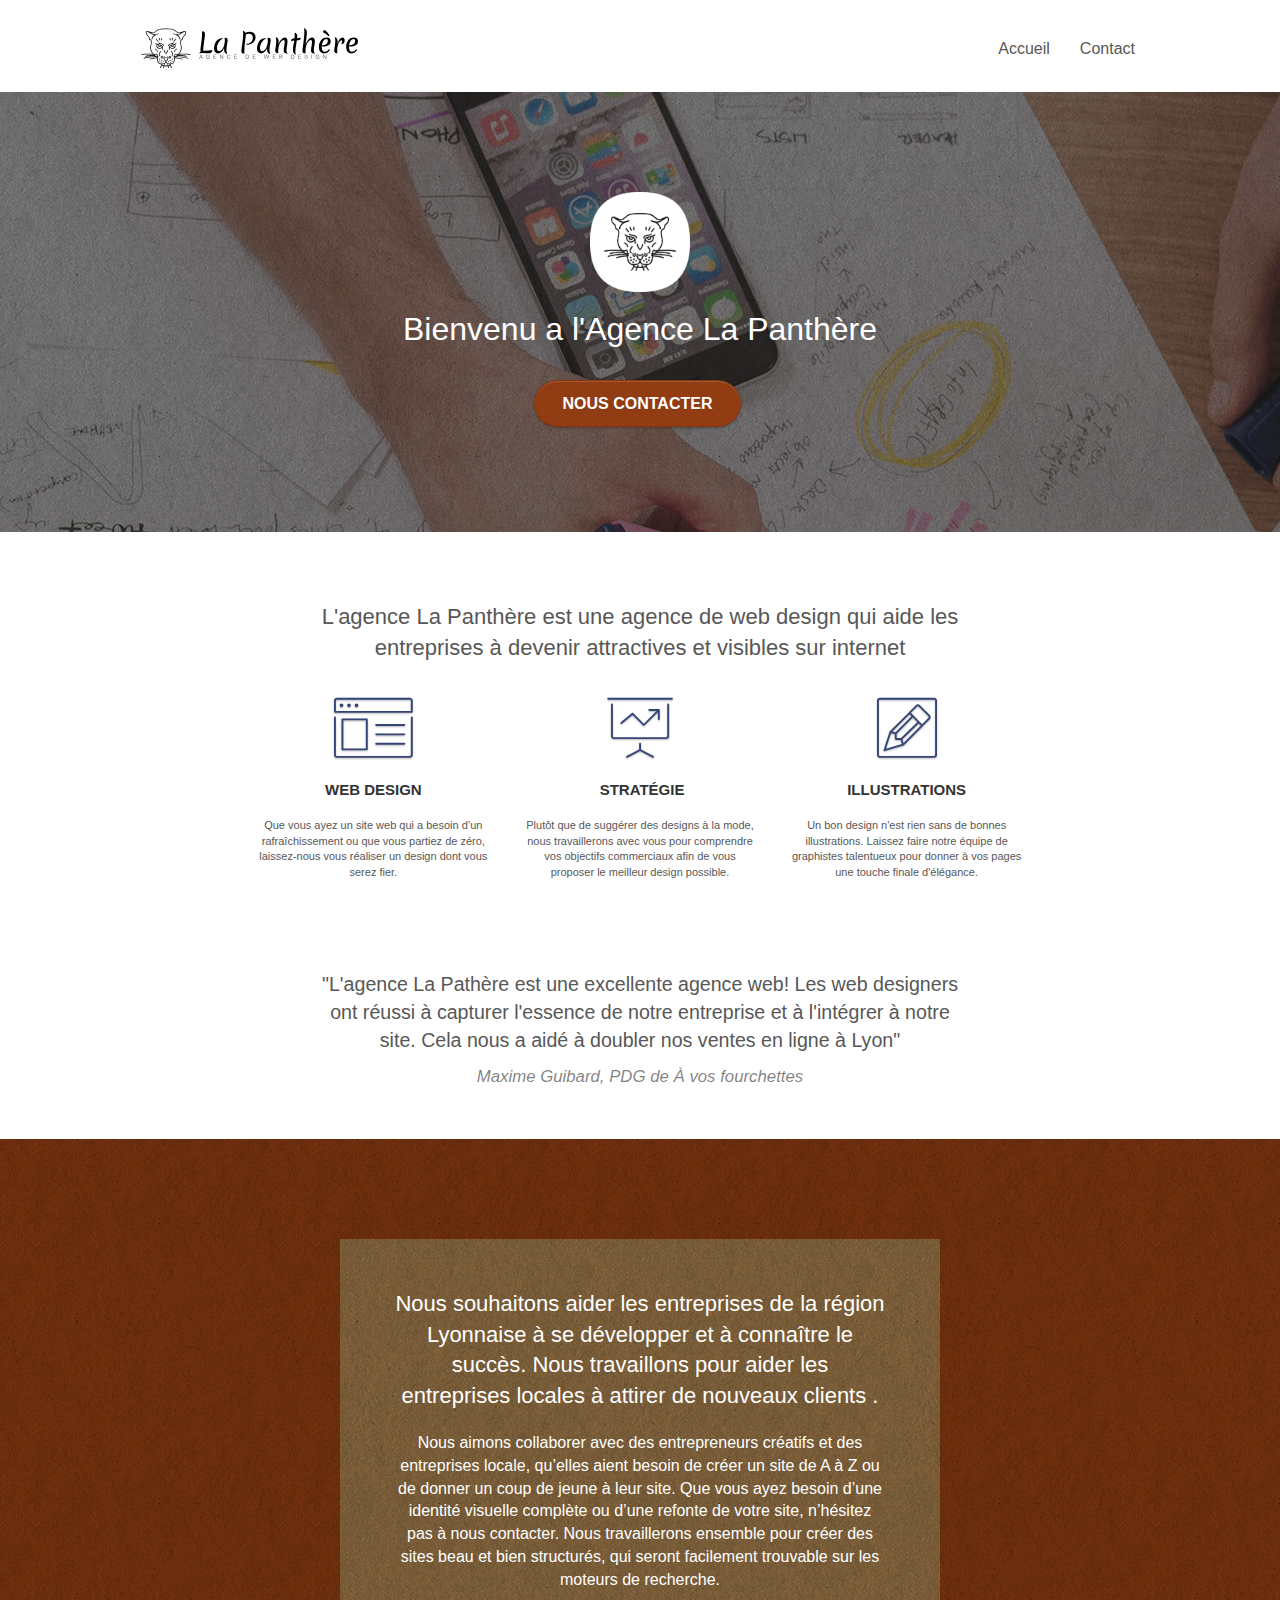
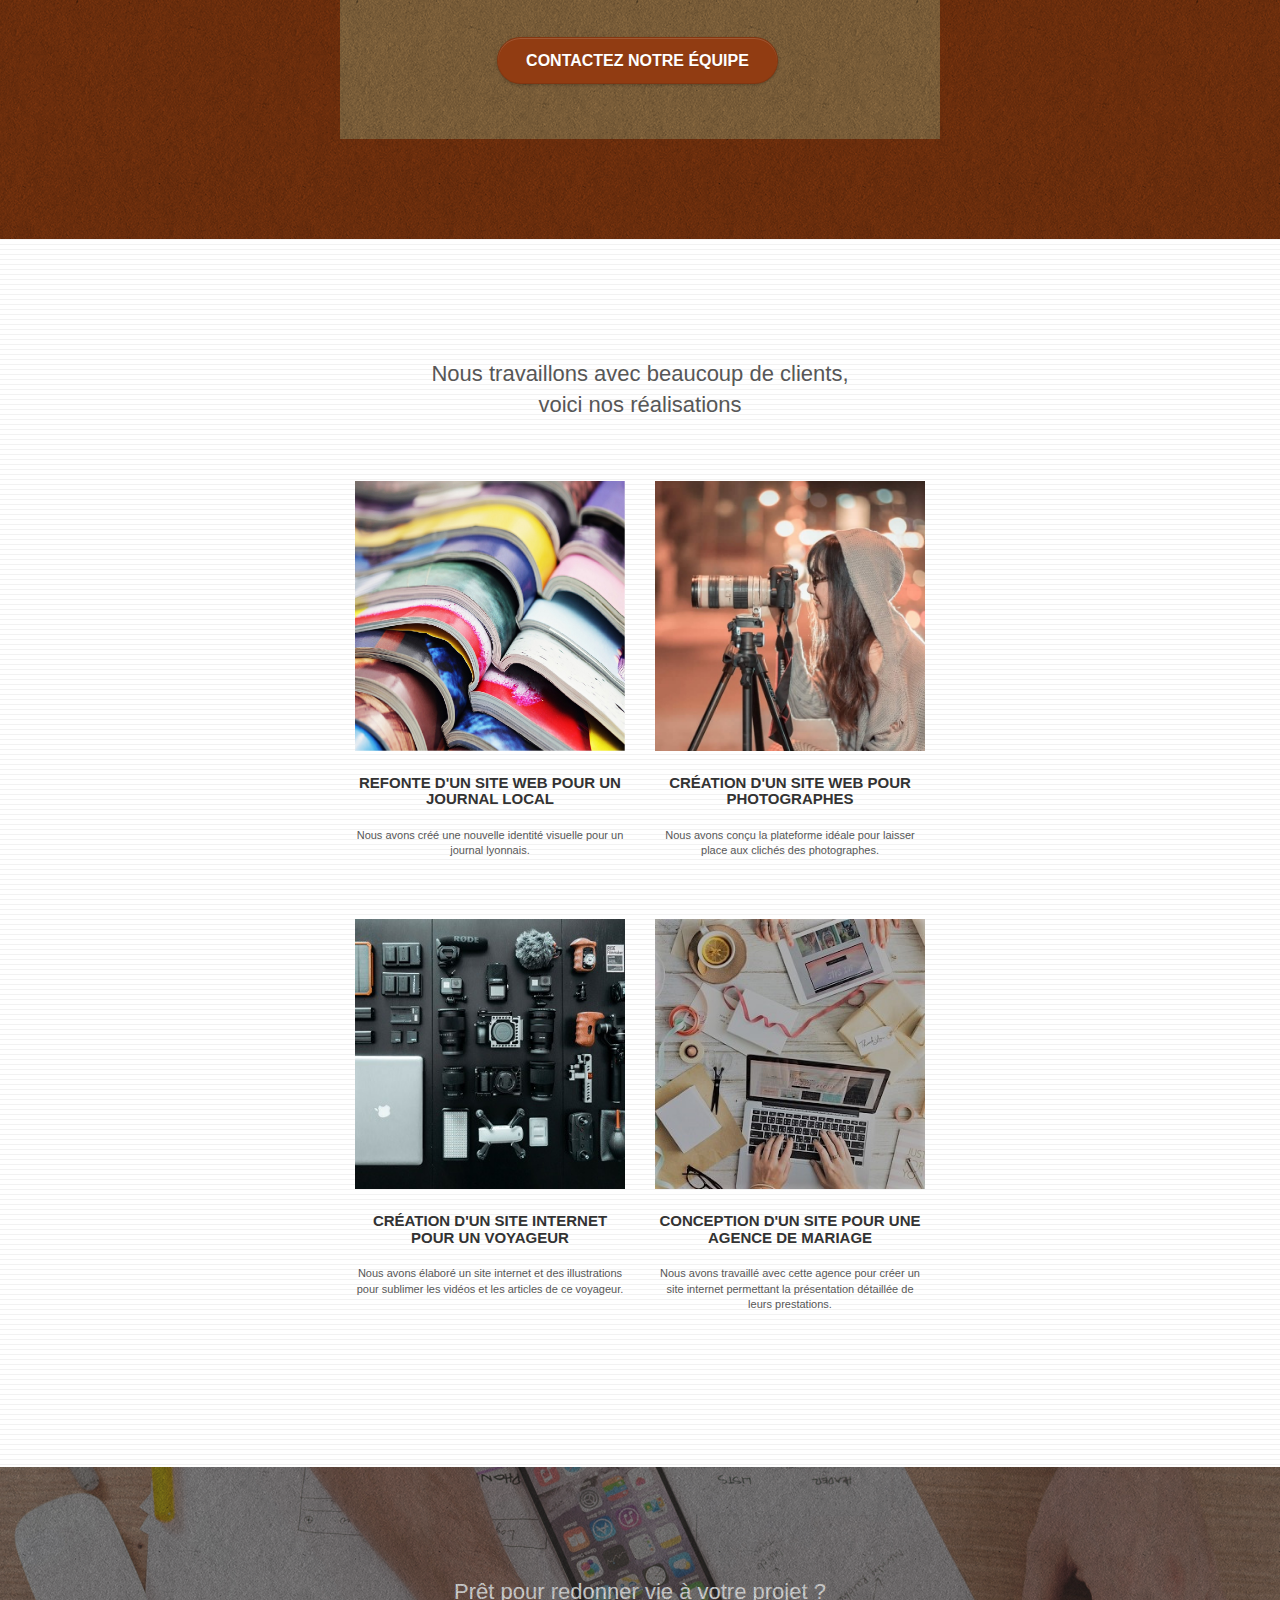
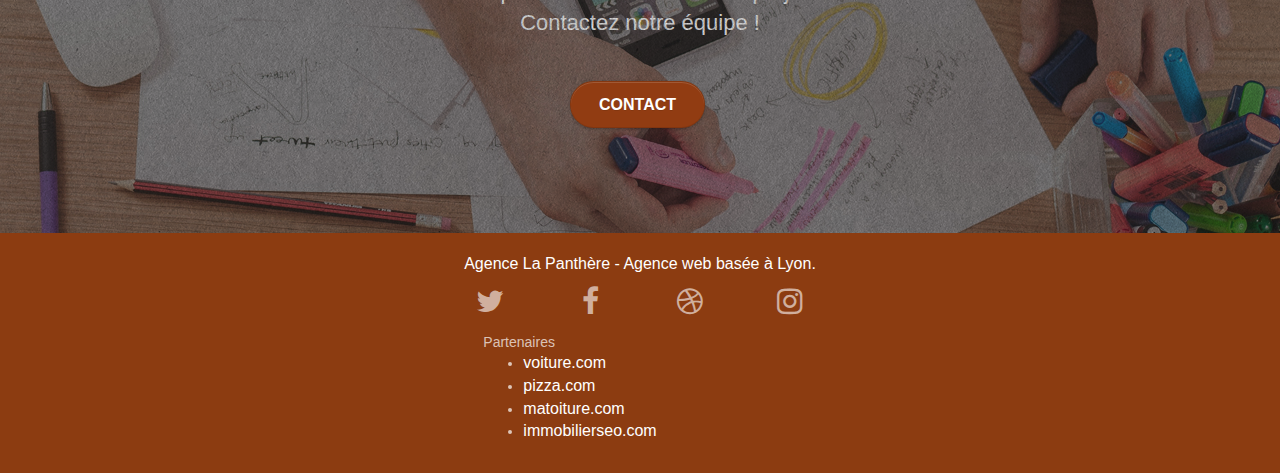
==== index.html @ ac59cd35 "installation google analytics & search console" ====
<!DOCTYPE html>
<html lang="fr">

<head>
	<meta charset="UTF-8" />
	<meta name="viewport" content="width=device-width, initial-scale=1.0" />

	<title>Webdesigner Lyon - Agence La Panthère</title>

	<meta name="description"
		content="Agence de web design basée à Lyon, spécialisée dans l'éco conception web, l'optimisation pour les moteurs de recherche (SEO) et la refonte de site web." />
	<meta name="author" content="Sophie, La Panthère" />
	<meta http-equiv="Cache-Control" content="max-age=3600" />

	<meta property="og:title" content="Webdesigner Lyon - Agence La Panthère" />
	<meta property="og:description"
		content="Agence de web design basée à Lyon, spécialisée dans l'éco conception web, l'optimisation pour les moteurs de recherche (SEO) et la refonte de site web." />
	<meta property="og:image"
		content="https://neeemos.github.io/AgencePanthereFinal/img/agence-la-panthere-monochrome.svg" />
	<meta property="og:url" content="https://neeemos.github.io/AgencePanthereFinal/" />
	<meta property="og:type" content="website" />

	<meta name="twitter:card" content="summary_large_image" />
	<meta name="twitter:title" content="Webdesigner Lyon - Agence La Panthère" />
	<meta name="twitter:description"
		content="Agence de web design basée à Lyon, spécialisée dans l'éco conception web, l'optimisation pour les moteurs de recherche (SEO) et la refonte de site web." />
	<meta name="twitter:image"
		content="https://neeemos.github.io/AgencePanthereFinal/img/agence-la-panthere-monochrome.svg" />

	<meta name="robots" content="index,follow" />

	<link rel="stylesheet" type="text/css" href="css/bootstrap.css" />
	<link rel="stylesheet" type="text/css" href="css/style.css" />
	<link rel="stylesheet" type="text/css" href="css/font-awesome.css" />
	<link rel="stylesheet" type="text/css" href="css/et-line.css" />

	<link rel="icon" type="image/png" href="img/favicon.jpg" />


	<script type="application/ld+json">
      {
        "@context": "http://schema.org",
        "@type": "Organization",
        "name": "Agence La Panthère",
        "url": "https://neeemos.github.io/AgencePanthereFinal/",
        "logo": "https://neeemos.github.io/AgencePanthereFinal/img/agence-la-panthere-monochrome.svg"
      }
    </script>

	
	<script async src="https://www.googletagmanager.com/gtag/js?id=G-CCNP0RRD0X"></script>
	<script>
		window.dataLayer = window.dataLayer || [];
		function gtag() {
			dataLayer.push(arguments);
		}
		gtag("js", new Date());

		gtag("config", "G-CCNP0RRD0X");
	</script>

</head>

<body>
	<!-- Principal conteneur -->
	<div class="page-container">
		<!-- bloc-0 -->
		<header class="bloc bgc-white l-bloc" id="bloc-0">
			<div class="container bloc-sm">
				<nav class="navbar row">
					<div class="navbar-header">
						<div class="navbar-container">
							<a class="navbar-brand" href="index.html">
								<img src="img/agence-la-panthere-monochrome.svg" href="#"
									alt="Bannière officiel de l'agence la Panthère" height="40" />

							</a>
						</div>
						<button id="nav-toggle" type="button" class="ui-navbar-toggle navbar-toggle"
							data-toggle="collapse" data-target=".navbar-1">
							<span class="sr-only">Toggle navigation</span><span class="icon-bar"></span><span
								class="icon-bar"></span><span class="icon-bar"></span>
						</button>
					</div>
					<div class="collapse navbar-collapse navbar-1 special-dropdown-nav">
						<ul class="site-navigation nav navbar-nav">
							<li>
								<a href="#">Accueil</a>
							</li>
							<li></li>
							<li>
								<a href="contact.html">Contact</a>
							</li>
						</ul>
					</div>
				</nav>
			</div>
		</header>
		<!-- bloc-0 END -->

		<!-- bloc-1-presentation -->
		<section class="bloc bgc-dark-slate-blue bg-banniere d-bloc bg-t-edge bloc-bg-texture texture-paper b-parallax"
			id="bloc-1-hero">
			<div class="container bloc-lg">
				<div class="row tight-width-whitespace">
					<div class="col-sm-12">
						<img src="img/logo.png" href="#" class="center-block image-resize-mode" width="100"
							alt="Logo officiel de l'agence la Panthère" />
						<h1 class="text-center hero-bloc-text tc-white">
							Bienvenu a l'Agence La Panthère
						</h1>
						<div class="text-center">
							<a href="contact.html" class="btn btn-lg btn-clean btn-rd cta-hero btn-atomic-tangerine"
								id="cta-hero">Nous contacter</a>
						</div>
					</div>
				</div>
			</div>
		</section>
		<!-- bloc-1-presentation END -->

		<!-- bloc-2-services -->
		<section class="bloc bgc-white l-bloc" id="bloc-2-services">
			<div class="container bloc-md">
				<div class="row content">
					<div class="col-sm-12 text-center resized">
						<h2>
							L'agence La Panthère est une agence de web design qui aide les
							entreprises à devenir attractives et visibles sur internet</h2>
					</div>
				</div>
				<div class="row voffset-lg med-width-whitespace">
					<article class="col-sm-4">
						<div class="text-center">
							<span class="et-icon-browser sm-shadow icon-dark-slate-blue icons icon-lg"></span>
						</div>
						<h3 class="mg-md text-center">Web design</h3>
						<p class="text-center">
							Que vous ayez un site web qui a besoin d&rsquo;un
							rafraîchissement ou que vous partiez de zéro, laissez-nous vous
							réaliser un design dont vous serez fier.
						</p>
					</article>
					<article class="col-sm-4">
						<div class="text-center">
							<span class="et-icon-presentation sm-shadow icon-dark-slate-blue icons icon-lg"></span>
						</div>
						<h3 class="mg-md text-center">&nbsp;Stratégie</h3>
						<p class="text-center">
							Plutôt que de suggérer des designs à la mode, nous travaillerons
							avec vous pour comprendre vos objectifs commerciaux afin de vous
							proposer le meilleur design possible.<br />
						</p>
					</article>
					<article class="col-sm-4">
						<div class="text-center">
							<span class="et-icon-edit sm-shadow icon-dark-slate-blue icons icon-lg"></span>
						</div>
						<h3 class="mg-md text-center">Illustrations</h3>
						<p class="text-center">
							Un bon design n'est rien sans de bonnes illustrations. Laissez
							faire notre équipe de graphistes talentueux pour donner à vos
							pages une touche finale d'élégance.
						</p>
					</article>
				</div>
				<div class="row voffset-lg voffset">
					<div class="col-xs-12 col-md-8 col-md-offset-2 text-center">
						<p class="custom-paragraph">"L'agence La Pathère est une excellente agence web! Les web
							designers ont réussi à capturer l'essence de notre entreprise et
							à l'intégrer à notre site. Cela nous a aidé à doubler nos ventes
							en ligne à Lyon"</p>
						<em class="custom-italic">Maxime Guibard, PDG de À vos fourchettes</em>
					</div>
				</div>
			</div>
		</section>
		<!-- bloc-2-services END -->

		<!-- bloc-3-what-i-do -->
		<section
			class="bloc tc-white bgc-atomic-tangerine bg-presentation d-bloc bloc-bg-texture texture-paper b-parallax"
			id="bloc-3-what-i-do">
			<div class="container bloc-lg">
				<div class="row tight-width-whitespace black-background">
					<div class="col-sm-12">
						<h2 class="mg-md text-center tc-white">
							Nous souhaitons aider les entreprises de la région Lyonnaise à
							se développer et à connaître le succès. Nous travaillons pour
							aider les entreprises locales à attirer de nouveaux clients .<br />
						</h2>
						<p class="text-center white">
							Nous aimons collaborer avec des entrepreneurs créatifs et des
							entreprises locale, qu’elles aient besoin de créer un site de A
							à Z ou de donner un coup de jeune à leur site. Que vous ayez
							besoin d’une identité visuelle complète ou d’une refonte de
							votre site, n’hésitez pas à nous contacter. Nous travaillerons
							ensemble pour créer des sites beau et bien structurés, qui
							seront facilement trouvable sur les moteurs de recherche.
							<br /><br /><a href="contact.html"
								class="btn btn-lg btn-clean btn-rd cta-hero btn-atomic-tangerine">Contactez notre
								équipe</a><br />
						</p>
					</div>
				</div>
			</div>
		</section>
		<!-- bloc-3-what-i-do END -->

		<!-- bloc-4-portfolio -->
		<section class="bloc bgc-white bg-lines-h2-bg bg-repeat l-bloc portfolio-block" id="bloc-4-portfolio">
			<main class="container bloc-lg">
				<div class="row content">
					<div class="col-sm-12 text-center resized">
						<h2>Nous travaillons avec beaucoup de clients, voici nos
							réalisations</h2>
					</div>
				</div>
				<div class="row tight-width-whitespace portfolio-row">
					<div class="col-sm-6">
						<a href="#" data-lightbox="img/1.jpg" data-gallery-id="gallery-1"
							data-caption="Refonte d'un site web pour un journal local" data-frame="snapshot-lb"><img
								src="img/1.jpg" alt="Photo de plusieurs livres superposés du journal local de Lyon"
								class="img-responsive portfolio-thumb" /></a>
						<h3 class="mg-md text-center">
							Refonte d'un site web pour un journal local
						</h3>
						<p class="text-center">
							Nous avons créé une nouvelle identité visuelle pour un journal
							lyonnais.
						</p>
					</div>
					<div class="col-sm-6">
						<a href="#" data-lightbox="img/2.jpg" data-gallery-id="gallery-1"
							data-caption="Création d'un site web pour photographes" data-frame="snapshot-lb"><img
								src="img/2.jpg" class="img-responsive portfolio-thumb"
								alt="Une photo d'une photographe souriante en train de prendre une photo dans la rue" /></a>
						<h3 class="mg-md text-center">
							Création d'un site web pour photographes
						</h3>
						<p class="text-center">
							Nous avons conçu la plateforme idéale pour laisser place aux
							clichés des photographes.
						</p>
					</div>
				</div>
				<div class="row tight-width-whitespace portfolio-row">
					<div class="col-sm-6">
						<a href="#" data-lightbox="img/3.jpg" data-gallery-id="gallery-1"
							data-caption="Création d'un site internet pour un voyageur" data-frame="snapshot-lb"><img
								src="img/3.jpg" class="img-responsive portfolio-thumb"
								alt="Illustration d'equipement audio-visuel pour un voyageur" /></a>
						<h3 class="mg-md text-center">
							Création d'un site internet pour un voyageur
						</h3>
						<p class="text-center">
							Nous avons élaboré un site internet et des illustrations pour
							sublimer les vidéos et les articles de ce voyageur.
						</p>
					</div>
					<div class="col-sm-6">
						<a href="#" data-lightbox="img/4.jpg" data-gallery-id="gallery-1"
							data-caption="Conception d'un site pour une agence de mariage" data-frame="snapshot-lb"><img
								src="img/4.jpg" class="img-responsive portfolio-thumb"
								alt="Une photo de deux personnes travaillant sur un ordinateur et une tablette, en train de concevoir un même site internet" /></a>
						<h3 class="mg-md text-center">
							Conception d'un site pour une agence de mariage
						</h3>
						<p class="text-center">
							Nous avons travaillé avec cette agence pour créer un site
							internet permettant la présentation détaillée de leurs
							prestations.
						</p>
					</div>
				</div>
			</main>
		</section>
		<!-- bloc-4-portfolio END -->

		<!-- bloc-5-cta -->
		<section class="bloc bgc-dark-slate-blue bg-banniere d-bloc bloc-bg-texture texture-paper" id="bloc-5-cta">
			<div class="container bloc-lg">
				<div class="row">
					<h2 class="mg-md text-center tc-white">
						Prêt pour redonner vie à votre projet ?<br />Contactez notre
						équipe !
					</h2>
					<div class="col-sm-12 text-center">
						<a href="contact.html"
							class="btn btn-atomic-tangerine btn-clean btn-rd btn-lg cta-hero">Contact</a>
					</div>
				</div>
			</div>
	</div>
	<!-- bloc-5-cta END -->

	<!-- Footer - bloc-8 -->
	<footer class="bloc bgc-atomic-tangerine d-bloc" id="bloc-8">
		<div class="container bloc-sm">
			<div class="row">
				<div class="col-sm-12">
					<p class="text-center white">
						Agence La Panthère - Agence web basée à Lyon.<br />
					</p>
					<div class="row row-no-gutters social">
						<div class="col-sm-3">
							<div class="text-center">
								<a class="social" href="https://twitter.com" aria-label="Profil Twitter" rel="noopener">
									<span class="fa fa-twitter icon-md" aria-hidden="true"></span>
									<span class="sr-only">Profil Twitter</span>
								</a>
							</div>
						</div>
						<div class="col-sm-3">
							<div class="text-center">
								<a class="social" href="https://facebook.com" aria-label="Profil Facebook"
									rel="noopener">
									<span class="fa fa-facebook icon-md" aria-hidden="true"></span>
									<span class="sr-only">Profil Facebook</span>
								</a>
							</div>
						</div>
						<div class="col-sm-3">
							<div class="text-center">
								<a class="social" href="https://dribbble.com/" aria-label="Profil Dribbble"
									rel="noopener">
									<span class="fa fa-dribbble icon-md" aria-hidden="true"></span>
									<span class="sr-only">Profil Dribbble</span>
								</a>
							</div>
						</div>
						<div class="col-sm-3">
							<div class="text-center">
								<a class="social" href="https://instagram.com" aria-label="Profil Instagram"
									rel="noopener">
									<span class="fa fa-instagram icon-md" aria-hidden="true"></span>
									<span class="sr-only">Profil Instagram</span>
								</a>
							</div>
						</div>
					</div>

					<div class="row center">
						<div class="col-sm-4">
							Partenaires
							<ul>
								<li><a class="white" href="voiture.com">voiture.com</a></li>
								<li><a class="white" href="pizza.com">pizza.com</a></li>
								<li><a class="white" href="matoiture.com">matoiture.com</a></li>
								<li><a class="white" href="immobilierseo.com">immobilierseo.com</a></li>
							</ul>
						</div>
					</div>
				</div>
			</div>
		</div>
	</footer>
	<!-- Footer - bloc-8 END -->
	</div>
	<!-- Principal conteneur END -->
</body>

</html>
---- css/style.css ----
body {
    margin: 0;
    padding: 0;
    background: #FFF;
    overflow-x: hidden;
    -webkit-font-smoothing: antialiased;
    -moz-osx-font-smoothing: grayscale;
}

a,
button {
    transition: all .3s ease-in-out;
    outline: none!important;
}

a:hover {
    text-decoration: none;
    cursor: pointer;
}

#page-loading-blocs-notifaction {
    position: fixed;
    top: 0;
    bottom: 0;
    width: 100%;
    z-index: 100000;
    background: #FFFFFF url("img/pageload-spinner.gif") no-repeat center center;
}

.bloc {
    width: 100%;
    clear: both;
    background: 50% 50% no-repeat;
    padding: 0 50px;
    -webkit-background-size: cover;
    -moz-background-size: cover;
    -o-background-size: cover;
    background-size: cover;
    position: relative;
}

.bloc .container {
    padding-left: 0;
    padding-right: 0;
}

.bloc-lg {
    padding: 100px 50px;
}

.bloc-md {
    padding: 50px;
}

.bloc-sm {
    padding: 20px 50px;
}

.bg-center,
.bg-l-edge,
.bg-r-edge,
.bg-t-edge,
.bg-b-edge,
.bg-tl-edge,
.bg-bl-edge,
.bg-tr-edge,
.bg-br-edge,
.bg-repeat {
    -webkit-background-size: auto!important;
    -moz-background-size: auto!important;
    -o-background-size: auto!important;
    background-size: auto!important;
}

.bg-repeat {
    background: repeat;
}

.bg-t-edge {
    background: top no-repeat;
}

.bloc-bg-texture::before {
    content: "";
    background-size: 2px 2px;
    position: absolute;
    top: 0;
    bottom: 0;
    left: 0;
    right: 0;
}

.texture-paper::before {
    background: url("../img/texture-paper.png");
    background-size: 280px 280px;
}

.b-parallax {
    background-attachment: fixed;
}

.d-bloc {
    color: rgba(255, 255, 255, .7);
}

.d-bloc button:hover {
    color: rgba(255, 255, 255, .9);
}

.d-bloc .icon-round,
.d-bloc .icon-square,
.d-bloc .icon-rounded,
.d-bloc .icon-semi-rounded-a,
.d-bloc .icon-semi-rounded-b {
    border-color: rgba(255, 255, 255, .9);
}

.d-bloc .divider-h span {
    border-color: rgba(255, 255, 255, .2);
}

.d-bloc .a-btn,
.d-bloc .navbar a,
.d-bloc .navbar-brand,
.d-bloc a .icon-sm,
.d-bloc a .icon-md,
.d-bloc a .icon-lg,
.d-bloc a .icon-xl,
.d-bloc h1 a,
.d-bloc h2 a,
.d-bloc h3 a,
.d-bloc h4 a,
.d-bloc h5 a,
.d-bloc h6 a,
.d-bloc p a {
    color: rgba(255, 255, 255, .6);
}

.d-bloc .a-btn:hover,
.d-bloc .navbar a:hover,
.d-bloc .navbar-brand:hover,
.d-bloc a:hover .icon-sm,
.d-bloc a:hover .icon-md,
.d-bloc a:hover .icon-lg,
.d-bloc a:hover .icon-xl,
.d-bloc h1 a:hover,
.d-bloc h2 a:hover,
.d-bloc h3 a:hover,
.d-bloc h4 a:hover,
.d-bloc h5 a:hover,
.d-bloc h6 a:hover,
.d-bloc p a:hover {
    color: rgba(255, 255, 255, 1);
}

.d-bloc .navbar-toggle .icon-bar {
    background: rgba(255, 255, 255, 1);
}

.d-bloc .btn-wire,
.d-bloc .btn-wire:hover {
    color: rgba(255, 255, 255, 1);
    border-color: rgba(255, 255, 255, 1);
}

.d-bloc .panel {
    color: rgba(0, 0, 0, .5);
}

.d-bloc .panel button:hover {
    color: rgba(0, 0, 0, .7);
}

.d-bloc .panel icon {
    border-color: rgba(0, 0, 0, .7);
}

.d-bloc .panel .divider-h span {
    border-color: rgba(0, 0, 0, .1);
}

.d-bloc .panel .a-btn {
    color: rgba(0, 0, 0, .6);
}

.d-bloc .panel .a-btn:hover {
    color: rgba(0, 0, 0, 1);
}

.d-bloc .panel .btn-wire,
.d-bloc .panel .btn-wire:hover {
    color: rgba(0, 0, 0, .7);
    border-color: rgba(0, 0, 0, .3);
}

.d-bloc .panel,
.l-bloc {
    color: rgba(0, 0, 0, .5);
}

.d-bloc .panel button:hover,
.l-bloc button:hover {
    color: rgba(0, 0, 0, .7);
}

.l-bloc .icon-round,
.l-bloc .icon-square,
.l-bloc .icon-rounded,
.l-bloc .icon-semi-rounded-a,
.l-bloc .icon-semi-rounded-b {
    border-color: rgba(0, 0, 0, .7);
}

.d-bloc .panel .divider-h span,
.l-bloc .divider-h span {
    border-color: rgba(0, 0, 0, .1);
}

.d-bloc .panel .a-btn,
.l-bloc .a-btn,
.l-bloc .navbar a,
.l-bloc .navbar-brand,
.l-bloc a .icon-sm,
.l-bloc a .icon-md,
.l-bloc a .icon-lg,
.l-bloc a .icon-xl,
.l-bloc h1 a,
.l-bloc h2 a,
.l-bloc h3 a,
.l-bloc h4 a,
.l-bloc h5 a,
.l-bloc h6 a,
.l-bloc p a {
    color: rgba(0, 0, 0, .6);
}

.d-bloc .panel .a-btn:hover,
.l-bloc .a-btn:hover,
.l-bloc .navbar a:hover,
.l-bloc .navbar-brand:hover,
.l-bloc a:hover .icon-sm,
.l-bloc a:hover .icon-md,
.l-bloc a:hover .icon-lg,
.l-bloc a:hover .icon-xl,
.l-bloc h1 a:hover,
.l-bloc h2 a:hover,
.l-bloc h3 a:hover,
.l-bloc h4 a:hover,
.l-bloc h5 a:hover,
.l-bloc h6 a:hover,
.l-bloc p a:hover {
    color: rgba(0, 0, 0, 1);
}

.l-bloc .navbar-toggle .icon-bar {
    color: rgba(0, 0, 0, .6);
}

.d-bloc .panel .btn-wire,
.d-bloc .panel .btn-wire:hover,
.l-bloc .btn-wire,
.l-bloc .btn-wire:hover {
    color: rgba(0, 0, 0, .7);
    border-color: rgba(0, 0, 0, .3);
}

.voffset {
    margin-top: 30px;
}

.voffset-lg {
    margin-top: 80px;
}

.row-no-gutters {
    margin-right: 0;
    margin-left: 0;
}

.row.row-no-gutters > [class^="col-"],
.row.row-no-gutters > [class*=" col-"] {
    padding-right: 0;
    padding-left: 0;
}

#bloc-1-hero h1 {
    font-size: 32px;
}

.navbar {
    margin-bottom: 0;
    z-index: 1;
}

.navbar-brand {
    height: auto;
    padding: 3px 15px;
    font-size: 25px;
    font-weight: normal;
    font-weight: 600;
    line-height: 44px;
}

.navbar-brand img {
    max-height: 200px;
    margin: 0 5px 0 0;
    display: inline;
}

.navbar-brand img[src$=svg] {
    min-width: 100px;
}

.nav-center .navbar-brand img {
    margin: 0;
}

.navbar .nav {
    padding-top: 2px;
    margin-right: -16px;
    float: right;
    z-index: 1;
}

.nav > li {
    float: left;
    margin-top: 4px;
    font-size: 16px;
}

.navbar-nav .open .dropdown-menu > li > a {
    text-align: inherit;
}

.nav > li a:hover,
.nav > li a:focus {
    background: transparent;
}

.navbar-toggle {
    margin: 10px 10px 0 0;
    border: 0px;
}

.navbar-toggle:hover {
    background: transparent!important;
}

.navbar-toggle .icon-bar {
    background-color: rgba(0, 0, 0, .5);
    width: 26px;
}

.nav-invert .navbar .nav {
    float: left;
}

.nav-invert .navbar-header,
.nav-invert .navbar-brand {
    float: right;
    position: relative;
    z-index: 2;
}

@media (min-width: 768px) {
    .site-navigation {
        position: absolute;
        top: 50%;
        right: 20px;
        transform: translate(0, -50%);
        -webkit-transform: translateY(-50%);
    }
    .nav > li .dropdown-menu a,
    .nav > li .dropdown-menu a:hover {
        color: #484848;
    }
    .nav-invert .site-navigation {
        left: 0;
        right: 0;
    }
    .nav-center {
        text-align: center;
    }
    .nav-center .navbar-header {
        width: 100%;
    }
    .nav-center .navbar-header,
    .nav-center .navbar-brand,
    .nav-center .nav > li {
        float: none;
        display: inline-block;
    }
    .nav-center .site-navigation {
        position: relative;
        width: 100%;
        right: 0;
        margin-right: 0px;
        margin-top: 20px;
    }
    .nav-center.mini-nav .navbar-toggle {
        float: none;
        margin: 10px auto 0;
    }
}

.nav > li > .dropdown a {
    background: none!important;
    display: block;
    padding: 14px 15px;
}

nav .caret {
    margin: 0 5px;
}

.dropdown-menu .dropdown-menu {
    top: -8px;
    left: 100%;
}

.dropdown-menu .dropmenu-flow-right {
    top: 100%;
    left: 0;
    margin-left: -1px;
    border-top-left-radius: 0;
    border-top-right-radius: 0;
}

.dropdown-menu .dropdown span {
    border: 4px solid black;
    border-top-color: transparent;
    border-right-color: transparent;
    border-bottom-color: transparent;
    margin: 6px -5px 0 0!important;
    float: right;
}

.mg-md {
    margin-top: 10px;
    margin-bottom: 20px;
}

.mg-lg {
    margin-top: 10px;
    margin-bottom: 40px;
}

.btn {
    margin: 0 5px 5px 0;
}

.btn.pull-right {
    margin: 0 0 5px 5px;
}

.btn-d,
.btn-d:hover,
.btn-d:focus {
    color: #FFF;
    background: rgba(0, 0, 0, .3);
}

button {
    outline: none!important;
}

.btn-rd {
    border-radius: 40px;
}

.btn-clean {
    border: 1px solid rgba(0, 0, 0, .08);
    border-bottom-color: rgba(0, 0, 0, .1);
    text-shadow: 0 1px 0 rgba(0, 0, 1, .1);
    box-shadow: 0 1px 3px rgba(0, 0, 1, .25), inset 0 1px 0 0 rgba(255, 255, 255, .15);
}

.icon-md {
    font-size: 30px!important;
}

.icon-lg {
    font-size: 60px!important;
}

.sm-shadow {
    text-shadow: 0 1px 2px rgba(0, 0, 0, .3);
}

.panel-sq,
.panel-sq .panel-heading,
.panel-sq .panel-footer {
    border-radius: 0;
}

.panel-rd {
    border-radius: 30px;
}

.panel-rd .panel-heading {
    border-radius: 29px 29px 0 0;
}

.panel-rd .panel-footer {
    border-radius: 0 0 29px 29px;
}

.form-control {
    border-color: rgba(0, 0, 0, .1);
    box-shadow: none;
}

.scrollToTop {
    width: 40px;
    height: 40px;
    position: fixed;
    bottom: 20px;
    right: 20px;
    opacity: 0;
    z-index: 500;
    transition: all .3s ease-in-out;
}

.scrollToTop span {
    margin-top: 6px;
}

.showScrollTop {
    font-size: 14px;
    opacity: 1;
}

a[data-lightbox] {
    position: relative;
    display: block;
    text-align: center;
}

a[data-lightbox]:hover::before {
    content: "+";
    font-family: "HelveticaNeue-Light", "Helvetica Neue Light", "Helvetica Neue", Helvetica, Arial;
    font-size: 32px;
    width: 50px;
    height: 50px;
    margin-left: -25px;
    border-radius: 50%;
    background: rgba(0, 0, 0, .6);
    color: #FFF;
    font-weight: 100;
    z-index: 1;
    position: absolute;
    top: 50%;
    transform: translateY(-50%);
    -webkit-transform: translateY(-50%);
}

a[data-lightbox]:hover img {
    opacity: 0.6;
    -webkit-animation-fill-mode: none;
    animation-fill-mode: none;
}

#lightbox-modal {
    display: flex;
    align-items: center;
}

#lightbox-modal .modal-dialog {
    width: 90%;
    max-width: 900px;
    margin: 0 auto 0;
}

#lightbox-modal .modal-dialog img {
    max-height: 90vh;
    margin: 0 auto;
}

.lightbox-caption {
    padding: 20px;
    color: #FFF;
    background: rgba(0, 0, 0, .5);
    position: absolute;
    left: 15px;
    right: 15px;
    bottom: 5px;
}

.close-lightbox {
    color: #FFF;
    font-size: 30px;
    position: absolute;
    top: 20px;
    right: 20px;
    z-index: 20;
    background: rgba(0, 0, 0, .5);
    border: none;
    line-height: 30px;
    padding: 0 9px 5px;
    opacity: 0.3;
}

.close-lightbox:hover,
.next-lightbox:hover,
.prev-lightbox:hover {
    opacity: 1.0;
    color: #FFF;
}

.next-lightbox,
.prev-lightbox {
    font-size: 20px;
    color: rgba(255, 255, 255, .9);
    background: rgba(0, 0, 0, .5);
    transition: all .2s ease-in-out;
    position: absolute;
    top: 45%;
    z-index: 1;
    opacity: 0.4;
}

.next-lightbox {
    padding: 6px 8px 1px 13px;
    right: 25px;
}

.prev-lightbox {
    padding: 6px 13px 1px 10px;
    left: 25px;
}

.snapshot-lb .modal-body {
    padding-bottom: 45px;
}

.snapshot-lb .lightbox-caption {
    padding: 0;
    color: rgba(0, 0, 0, .5);
    background: none;
}

h1,
h2,
h3,
h4,
h5,
h6,
p,
label,
.btn,
a {
    font-family: "helvetica";
    font-weight: 400;
    color: #575757!important;
}

.container {
    max-width: 1000px;
}

.hero-bloc-text {
    font-size: 38px;
}

.hero-bloc-text-sub {
    font-size: 36px;
}

.statement-bloc-text {
    line-height: 26px;
    font-style: italic;
    font-size: 20px;
    text-align: center;
    font-weight: lighter;
    max-width: 520px;
    margin: auto auto auto auto;
}

p {
    font-size: 11px;
}

.tight-width-whitespace {
    max-width: 600px;
    margin: auto auto auto auto;
}

.h1 {
    font-size: 20px;
    font-family: "Open Sans";
}

.cta-hero {
    margin-top: 22px;
    color: #FFFFFF!important;
    text-transform: uppercase;
    padding: 12px 28px 12px 28px;
    font-size: 16px;
    font-weight: 700;
}

.social {
    max-width: 400px;
    margin: auto auto 15px auto;
}

h2 {
    font-size: 22px;
    line-height: 1.4em;
}

h3 {
    font-size: 15px;
    text-transform: uppercase;
    font-weight: 700;
    color: #333333!important;
}

.med-width-whitespace {
    max-width: 800px;
    margin: auto auto auto auto;
    box-shadow: 0px 0px 0px #000000;
}

h1 {
    color: #333333!important;
}

h4 {
    color: #333333!important;
}

.icons {
    margin-bottom: 14px;
    margin-top: 24px;
}

.white {
    color: #FFFFFF!important;
    font-size: medium;
}

.portfolio-thumb {
    margin-bottom: 24px;
    width: 100%;
}

.portfolio-row {
    margin-bottom: 44px;
    margin-top: 50px;
}

.avatar {
    box-shadow: 0px 4px 9px rgba(0, 0, 0, 0.3);
}

.black-background {
    background-color: rgba(165, 147, 99, 0.7);
    padding: 40px 40px 40px 40px;
}

.bold-link {
    font-weight: 900;
    text-decoration: underline!important;
}

.bgc-white {
    background-color: #FFFFFF;
}

.bgc-dark-slate-blue {
    background-color: #364577;
}

.bgc-atomic-tangerine {
    background-color: #8c3c11;
}

.tc-white {
    color: #FFFFFF!important;   
}

.btn-atomic-tangerine {
    background-color: rgb(145, 60, 18);
    color: #FFFFFF!important;
}

.btn-atomic-tangerine:hover {
    background: #c27956!important;
    color: #FFFFFF!important;
}

.ltc-white {
    color: #FFFFFF!important;
}

.ltc-white:hover {
    color: #cccccc!important;
}

.ltc-atomic-tangerine {
    color: #F3976C!important;
}

.ltc-atomic-tangerine:hover {
    color: #c27956!important;
}

.icon-dark-slate-blue {
    color: #364577!important;
    border-color: #364577!important;
}

.bg-dots-bg {
    background-image: url("../img/dots-bg.png");
}

.bg-lines-h2-bg {
    background-image: url("../img/lines-h2-bg.png");
}

.bg-banniere {
    background-image: url("../img/agence-la-panthere.jpg");
}

.bg-presentation {
    background-image: url("../img/image-de-presentation.jpg");
}

@media (max-width: 1024px) {
    .bloc {
        padding-left: 20px;
        padding-right: 20px;
    }
    .bloc.full-width-bloc,
    .bloc-tile-2.full-width-bloc .container,
    .bloc-tile-3.full-width-bloc .container,
    .bloc-tile-4.full-width-bloc .container {
        padding-left: 0;
        padding-right: 0;
    }
}

@media (max-width: 992px) and (min-width: 768px) {
    .navbar .nav {
        max-width: 80%
    }
    .nav-center.navbar .nav {
        max-width: 100%
    }
}

@media only screen and (min-device-width: 768px) and (max-device-width: 1024px) and (orientation: landscape) {
    .b-parallax {
        background-attachment: scroll;
    }
}

@media only screen and (min-device-width: 1024px) and (max-device-width: 1366px) and (-webkit-min-device-pixel-ratio: 1.5) {
    .b-parallax {
        background-attachment: scroll;
    }
}

@media (max-width: 991px) {
    .container {
        width: 100%;
    }
    .b-parallax {
        background-attachment: scroll;
    }
    .page-container,
    #hero-bloc {
        overflow-x: hidden;
        position: relative;
    }
    .bloc {
        padding-left: constant(safe-area-inset-left);
        padding-right: constant(safe-area-inset-right);
    }
    .bloc-group,
    .bloc-group .bloc {
        display: block;
        width: 100%;
    }
    .bloc-fill-screen .fill-bloc-top-edge,
    .bloc-fill-screen .fill-bloc-bottom-edge {
        padding: 0 20px;
        padding-left: constant(safe-area-inset-left);
        padding-right: constant(safe-area-inset-right);
    }
}

@media (max-width: 767px) {
    .page-container {
        overflow-x: hidden;
        position: relative;
    }
    h1,
    h2,
    h3,
    h4,
    h5,
    h6,
    p,
    #disqus_thread {
        padding-left: 10px!important;
        padding-right: 10px!important;
    }
    .b-parallax {
        background-attachment: scroll;
    }
    .navbar .nav {
        padding-top: 0;
        border-top: 1px solid rgba(0, 0, 0, .2);
        float: none!important;
    }
    .navbar.row {
        margin-left: 0;
        margin-right: 0;
    }
    .site-navigation {
        position: inherit;
        transform: none;
        -webkit-transform: none;
        -ms-transform: none;
    }
    .nav > li {
        margin-top: 0;
        border-bottom: 1px solid rgba(0, 0, 0, .1);
        background: rgba(0, 0, 0, .05);
        text-align: left;
        padding-left: 15px;
        width: 100%;
    }
    .nav > li:hover {
        background: rgba(0, 0, 0, .08);
    }
    .dropdown .dropdown a .caret {
        float: none;
        margin: 5px 0 0 10px!important;
        border: 4px solid black;
        border-bottom-color: transparent;
        border-right-color: transparent;
        border-left-color: transparent;
    }
    #hero-bloc .navbar .nav {
        background: rgba(0, 0, 0, .8);
    }
    #hero-bloc .navbar .nav a {
        color: rgba(255, 255, 255, .6);
    }
    .hero {
        padding: 50px 0;
    }
    .hero-nav {
        left: -1px;
        right: -1px;
    }
    .navbar-collapse {
        padding: 0;
        overflow-x: hidden;
        -webkit-box-shadow: none;
        box-shadow: none;
    }
    .navbar-brand img {
        max-height: 40px;
        width: auto;
    }
    .nav-invert .navbar-header {
        float: none;
        width: 100%;
    }
    .nav-invert .navbar-toggle {
        float: left;
        margin-left: 10px;
    }
    .bloc {
        padding-left: 0;
        padding-right: 0;
    }
    .bloc-xxl,
    .bloc-xl,
    .bloc-lg {
        padding: 40px 0;
    }
    .bloc-sm,
    .bloc-md {
        padding-left: 0;
        padding-right: 0;
    }
    .bloc-tile-2 .container,
    .bloc-tile-3 .container,
    .bloc-tile-4 .container,
    .bloc-fill-screen .fill-bloc-top-edge,
    .bloc-fill-screen .fill-bloc-bottom-edge {
        padding-left: 0;
        padding-right: 0;
    }
    .a-block {
        padding: 0 10px;
    }
    .btn-dwn {
        display: none;
    }
    .voffset {
        margin-top: 5px;
    }
    .voffset-md {
        margin-top: 20px;
    }
    .voffset-lg {
        margin-top: 30px;
    }
    form {
        padding: 5px;
    }
    .close-lightbox {
        display: inline-block;
    }
    .blocsapp-device-iphone5 {
        background-size: 216px 425px;
        padding-top: 60px;
        width: 216px;
        height: 425px;
    }
    .blocsapp-device-iphone5 img {
        width: 180px;
        height: 320px;
    }
}

@media (max-width: 400px) {
    .bloc {
        padding-left: 0;
        padding-right: 0;
    }
}

@media (max-width: 767px) {
    .bloc-mob-center-text {
        text-align: center;
    }
}


.content {
    display: flex;
    justify-content: center;
}

.portfolio-block .resized {
    width: 45% !important;
}

@media (max-width: 768px) {
    .portfolio-block .resized {
        width: 65% !important
    }
}

.resized {
    width: 65% !important
}

@media (max-width: 768px) {
    .resized {
        width: 100% !important;
    }
}

.text-center .custom-paragraph {
    font-size: 1.4em;
}

.text-center .custom-italic {
    font-style: italic;
    font-size: 1.2em;
}

.bloc-8 .col-sm-12 {
    display: flex;
    justify-content: center;
    flex-direction: column;
}

.bloc-8 .col-sm-12 .row.row-no-gutters.social {
    justify-content: space-between;
    margin-bottom: 20px !important
}

@media (max-width: 767px) {
    .row.row-no-gutters {
        display: flex;
        flex-direction: row;
        justify-content: space-between;
    }
}

.row.center {
    justify-content: center;
    display: flex;
}

.row-no-gutters .keywords {
    color: #F3976C;
}
---- css/et-line.css ----
@font-face {
    font-family: et-line;
    src: url(../fonts/et-line.eot);
    src: url(../fonts/et-line.eot?#iefix) format('embedded-opentype'), url(../fonts/et-line.woff) format('woff'), url(../fonts/et-line.ttf) format('truetype'), url(../fonts/et-line.svg#et-line) format('svg');
    font-weight: 400;
    font-style: normal
}

.et-icon-adjustments,
.et-icon-alarmclock,
.et-icon-anchor,
.et-icon-aperture,
.et-icon-attachment,
.et-icon-bargraph,
.et-icon-basket,
.et-icon-beaker,
.et-icon-bike,
.et-icon-book-open,
.et-icon-briefcase,
.et-icon-browser,
.et-icon-calendar,
.et-icon-camera,
.et-icon-caution,
.et-icon-chat,
.et-icon-circle-compass,
.et-icon-clipboard,
.et-icon-clock,
.et-icon-cloud,
.et-icon-compass,
.et-icon-desktop,
.et-icon-dial,
.et-icon-document,
.et-icon-documents,
.et-icon-download,
.et-icon-dribbble,
.et-icon-edit,
.et-icon-envelope,
.et-icon-expand,
.et-icon-facebook,
.et-icon-flag,
.et-icon-focus,
.et-icon-gears,
.et-icon-genius,
.et-icon-gift,
.et-icon-global,
.et-icon-globe,
.et-icon-googleplus,
.et-icon-grid,
.et-icon-happy,
.et-icon-hazardous,
.et-icon-heart,
.et-icon-hotairballoon,
.et-icon-hourglass,
.et-icon-key,
.et-icon-laptop,
.et-icon-layers,
.et-icon-lifesaver,
.et-icon-lightbulb,
.et-icon-linegraph,
.et-icon-linkedin,
.et-icon-lock,
.et-icon-magnifying-glass,
.et-icon-map,
.et-icon-map-pin,
.et-icon-megaphone,
.et-icon-mic,
.et-icon-mobile,
.et-icon-newspaper,
.et-icon-notebook,
.et-icon-paintbrush,
.et-icon-paperclip,
.et-icon-pencil,
.et-icon-phone,
.et-icon-picture,
.et-icon-pictures,
.et-icon-piechart,
.et-icon-presentation,
.et-icon-pricetags,
.et-icon-printer,
.et-icon-profile-female,
.et-icon-profile-male,
.et-icon-puzzle,
.et-icon-quote,
.et-icon-recycle,
.et-icon-refresh,
.et-icon-ribbon,
.et-icon-rss,
.et-icon-sad,
.et-icon-scissors,
.et-icon-scope,
.et-icon-search,
.et-icon-shield,
.et-icon-speedometer,
.et-icon-strategy,
.et-icon-streetsign,
.et-icon-tablet,
.et-icon-target,
.et-icon-telescope,
.et-icon-toolbox,
.et-icon-tools,
.et-icon-tools-2,
.et-icon-trophy,
.et-icon-tumblr,
.et-icon-twitter,
.et-icon-upload,
.et-icon-video,
.et-icon-wallet,
.et-icon-wine {
    font-family: et-line;
    speak: none;
    font-style: normal;
    font-weight: 400;
    font-variant: normal;
    text-transform: none;
    line-height: 1;
    -webkit-font-smoothing: antialiased;
    -moz-osx-font-smoothing: grayscale;
    display: inline-block
}

.et-icon-mobile:before {
    content: "\e000"
}

.et-icon-laptop:before {
    content: "\e001"
}

.et-icon-desktop:before {
    content: "\e002"
}

.et-icon-tablet:before {
    content: "\e003"
}

.et-icon-phone:before {
    content: "\e004"
}

.et-icon-document:before {
    content: "\e005"
}

.et-icon-documents:before {
    content: "\e006"
}

.et-icon-search:before {
    content: "\e007"
}

.et-icon-clipboard:before {
    content: "\e008"
}

.et-icon-newspaper:before {
    content: "\e009"
}

.et-icon-notebook:before {
    content: "\e00a"
}

.et-icon-book-open:before {
    content: "\e00b"
}

.et-icon-browser:before {
    content: "\e00c"
}

.et-icon-calendar:before {
    content: "\e00d"
}

.et-icon-presentation:before {
    content: "\e00e"
}

.et-icon-picture:before {
    content: "\e00f"
}

.et-icon-pictures:before {
    content: "\e010"
}

.et-icon-video:before {
    content: "\e011"
}

.et-icon-camera:before {
    content: "\e012"
}

.et-icon-printer:before {
    content: "\e013"
}

.et-icon-toolbox:before {
    content: "\e014"
}

.et-icon-briefcase:before {
    content: "\e015"
}

.et-icon-wallet:before {
    content: "\e016"
}

.et-icon-gift:before {
    content: "\e017"
}

.et-icon-bargraph:before {
    content: "\e018"
}

.et-icon-grid:before {
    content: "\e019"
}

.et-icon-expand:before {
    content: "\e01a"
}

.et-icon-focus:before {
    content: "\e01b"
}

.et-icon-edit:before {
    content: "\e01c"
}

.et-icon-adjustments:before {
    content: "\e01d"
}

.et-icon-ribbon:before {
    content: "\e01e"
}

.et-icon-hourglass:before {
    content: "\e01f"
}

.et-icon-lock:before {
    content: "\e020"
}

.et-icon-megaphone:before {
    content: "\e021"
}

.et-icon-shield:before {
    content: "\e022"
}

.et-icon-trophy:before {
    content: "\e023"
}

.et-icon-flag:before {
    content: "\e024"
}

.et-icon-map:before {
    content: "\e025"
}

.et-icon-puzzle:before {
    content: "\e026"
}

.et-icon-basket:before {
    content: "\e027"
}

.et-icon-envelope:before {
    content: "\e028"
}

.et-icon-streetsign:before {
    content: "\e029"
}

.et-icon-telescope:before {
    content: "\e02a"
}

.et-icon-gears:before {
    content: "\e02b"
}

.et-icon-key:before {
    content: "\e02c"
}

.et-icon-paperclip:before {
    content: "\e02d"
}

.et-icon-attachment:before {
    content: "\e02e"
}

.et-icon-pricetags:before {
    content: "\e02f"
}

.et-icon-lightbulb:before {
    content: "\e030"
}

.et-icon-layers:before {
    content: "\e031"
}

.et-icon-pencil:before {
    content: "\e032"
}

.et-icon-tools:before {
    content: "\e033"
}

.et-icon-tools-2:before {
    content: "\e034"
}

.et-icon-scissors:before {
    content: "\e035"
}

.et-icon-paintbrush:before {
    content: "\e036"
}

.et-icon-magnifying-glass:before {
    content: "\e037"
}

.et-icon-circle-compass:before {
    content: "\e038"
}

.et-icon-linegraph:before {
    content: "\e039"
}

.et-icon-mic:before {
    content: "\e03a"
}

.et-icon-strategy:before {
    content: "\e03b"
}

.et-icon-beaker:before {
    content: "\e03c"
}

.et-icon-caution:before {
    content: "\e03d"
}

.et-icon-recycle:before {
    content: "\e03e"
}

.et-icon-anchor:before {
    content: "\e03f"
}

.et-icon-profile-male:before {
    content: "\e040"
}

.et-icon-profile-female:before {
    content: "\e041"
}

.et-icon-bike:before {
    content: "\e042"
}

.et-icon-wine:before {
    content: "\e043"
}

.et-icon-hotairballoon:before {
    content: "\e044"
}

.et-icon-globe:before {
    content: "\e045"
}

.et-icon-genius:before {
    content: "\e046"
}

.et-icon-map-pin:before {
    content: "\e047"
}

.et-icon-dial:before {
    content: "\e048"
}

.et-icon-chat:before {
    content: "\e049"
}

.et-icon-heart:before {
    content: "\e04a"
}

.et-icon-cloud:before {
    content: "\e04b"
}

.et-icon-upload:before {
    content: "\e04c"
}

.et-icon-download:before {
    content: "\e04d"
}

.et-icon-target:before {
    content: "\e04e"
}

.et-icon-hazardous:before {
    content: "\e04f"
}

.et-icon-piechart:before {
    content: "\e050"
}

.et-icon-speedometer:before {
    content: "\e051"
}

.et-icon-global:before {
    content: "\e052"
}

.et-icon-compass:before {
    content: "\e053"
}

.et-icon-lifesaver:before {
    content: "\e054"
}

.et-icon-clock:before {
    content: "\e055"
}

.et-icon-aperture:before {
    content: "\e056"
}

.et-icon-quote:before {
    content: "\e057"
}

.et-icon-scope:before {
    content: "\e058"
}

.et-icon-alarmclock:before {
    content: "\e059"
}

.et-icon-refresh:before {
    content: "\e05a"
}

.et-icon-happy:before {
    content: "\e05b"
}

.et-icon-sad:before {
    content: "\e05c"
}

.et-icon-facebook:before {
    content: "\e05d"
}

.et-icon-twitter:before {
    content: "\e05e"
}

.et-icon-googleplus:before {
    content: "\e05f"
}

.et-icon-rss:before {
    content: "\e060"
}

.et-icon-tumblr:before {
    content: "\e061"
}

.et-icon-linkedin:before {
    content: "\e062"
}

.et-icon-dribbble:before {
    content: "\e063"
}
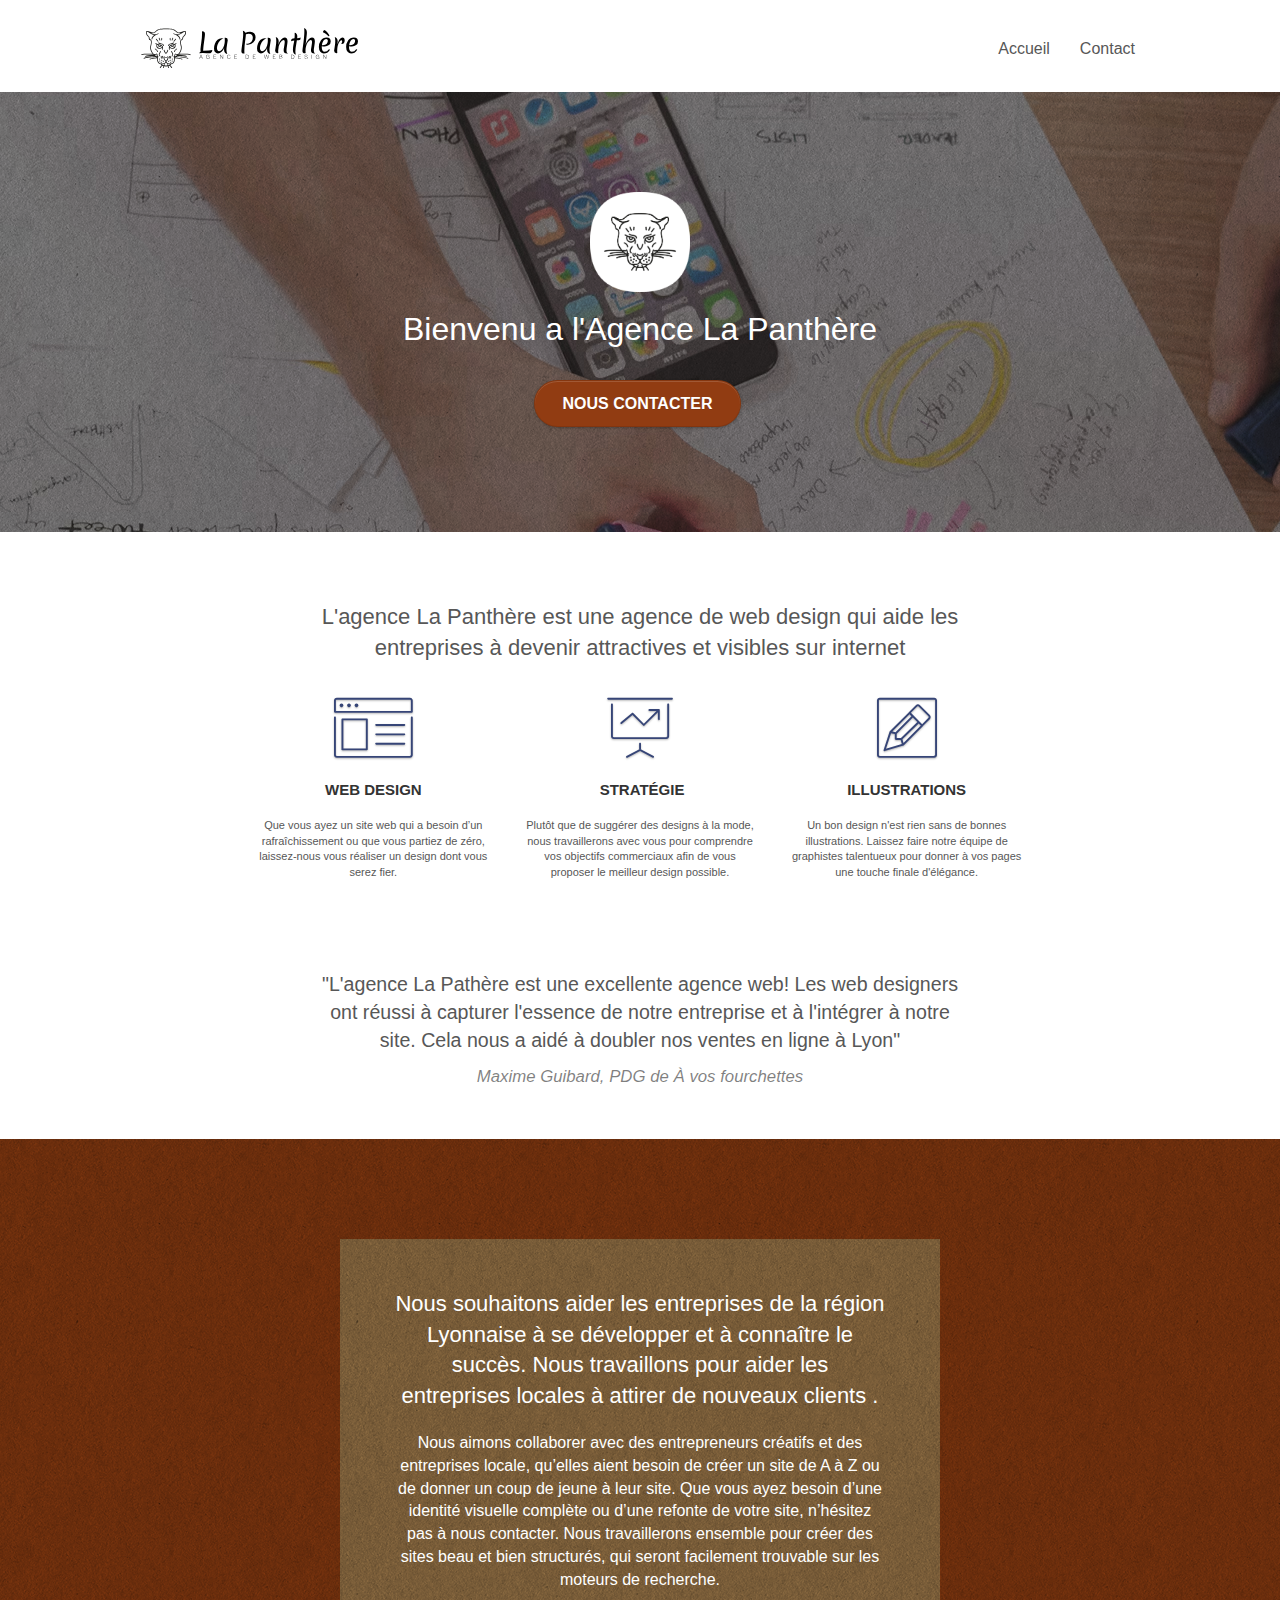
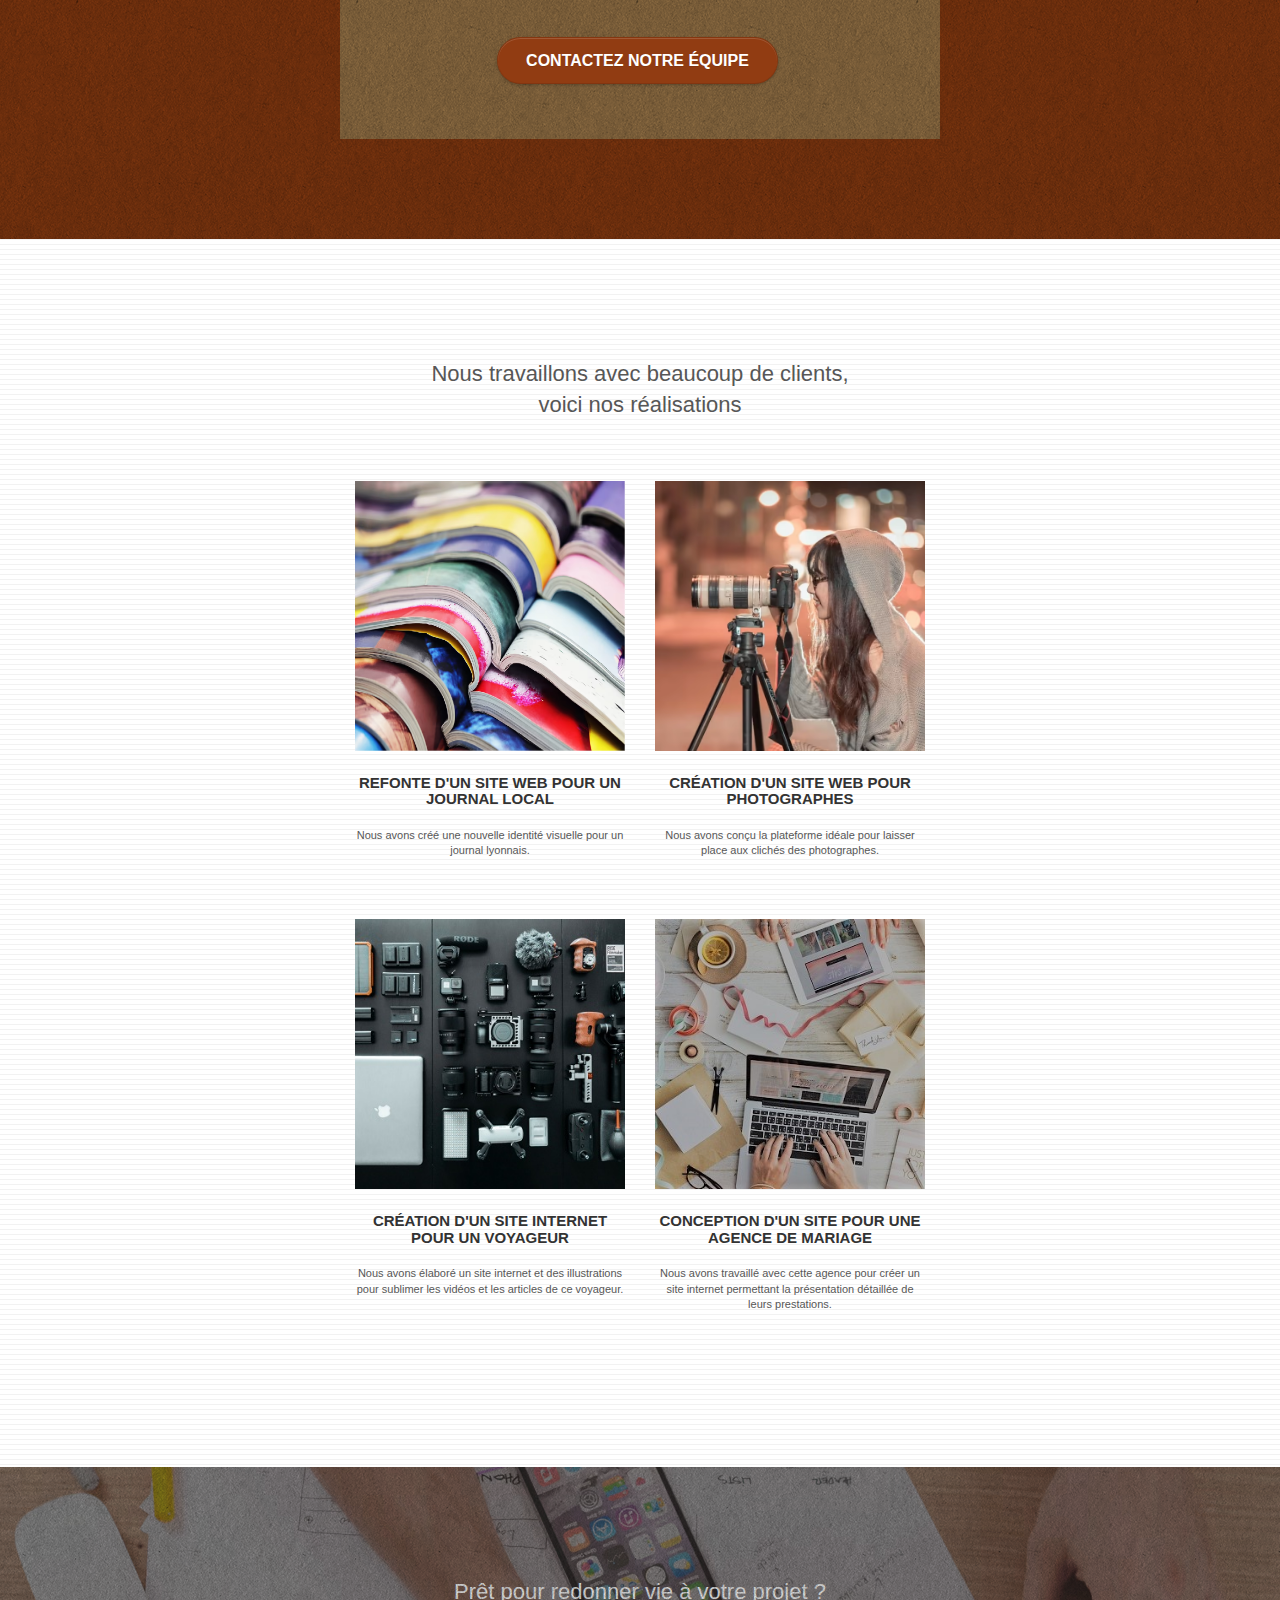
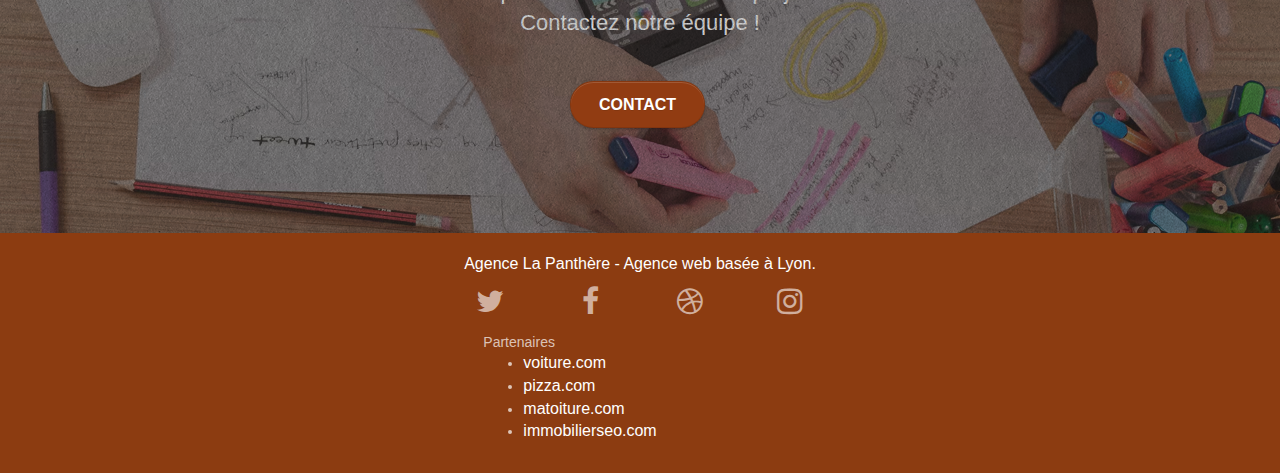
==== commit 33245054: "Conversion total des images" ====
--- a/index.html
+++ b/index.html
@@ -218,9 +218,9 @@
 				</div>
 				<div class="row tight-width-whitespace portfolio-row">
 					<div class="col-sm-6">
-						<a href="#" data-lightbox="img/1.jpg" data-gallery-id="gallery-1"
+						<a href="#" data-lightbox="img/1.avif" data-gallery-id="gallery-1"
 							data-caption="Refonte d'un site web pour un journal local" data-frame="snapshot-lb"><img
-								src="img/1.jpg" alt="Photo de plusieurs livres superposés du journal local de Lyon"
+								src="img/1.avif" loading="lazy" alt="Photo de plusieurs livres superposés du journal local de Lyon"
 								class="img-responsive portfolio-thumb" /></a>
 						<h3 class="mg-md text-center">
 							Refonte d'un site web pour un journal local
@@ -231,9 +231,9 @@
 						</p>
 					</div>
 					<div class="col-sm-6">
-						<a href="#" data-lightbox="img/2.jpg" data-gallery-id="gallery-1"
+						<a href="#" data-lightbox="img/2.avif" data-gallery-id="gallery-2"
 							data-caption="Création d'un site web pour photographes" data-frame="snapshot-lb"><img
-								src="img/2.jpg" class="img-responsive portfolio-thumb"
+								src="img/2.avif" loading="lazy" class="img-responsive portfolio-thumb"
 								alt="Une photo d'une photographe souriante en train de prendre une photo dans la rue" /></a>
 						<h3 class="mg-md text-center">
 							Création d'un site web pour photographes
@@ -246,9 +246,9 @@
 				</div>
 				<div class="row tight-width-whitespace portfolio-row">
 					<div class="col-sm-6">
-						<a href="#" data-lightbox="img/3.jpg" data-gallery-id="gallery-1"
+						<a href="#" data-lightbox="img/3.webp" data-gallery-id="gallery-3"
 							data-caption="Création d'un site internet pour un voyageur" data-frame="snapshot-lb"><img
-								src="img/3.jpg" class="img-responsive portfolio-thumb"
+								src="img/3.webp" loading="" class="img-responsive portfolio-thumb"
 								alt="Illustration d'equipement audio-visuel pour un voyageur" /></a>
 						<h3 class="mg-md text-center">
 							Création d'un site internet pour un voyageur
@@ -259,9 +259,9 @@
 						</p>
 					</div>
 					<div class="col-sm-6">
-						<a href="#" data-lightbox="img/4.jpg" data-gallery-id="gallery-1"
+						<a href="#" data-lightbox="img/4.wepb" data-gallery-id="gallery-4"
 							data-caption="Conception d'un site pour une agence de mariage" data-frame="snapshot-lb"><img
-								src="img/4.jpg" class="img-responsive portfolio-thumb"
+								src="img/4.webp" loading="lazy" class="img-responsive portfolio-thumb"
 								alt="Une photo de deux personnes travaillant sur un ordinateur et une tablette, en train de concevoir un même site internet" /></a>
 						<h3 class="mg-md text-center">
 							Conception d'un site pour une agence de mariage
--- a/css/style.css
+++ b/css/style.css
@@ -820,7 +820,7 @@
 }
 
 .bg-banniere {
-    background-image: url("../img/agence-la-panthere.jpg");
+    background-image: url("../img/agence-la-panthere.avif");
 }
 
 .bg-presentation {
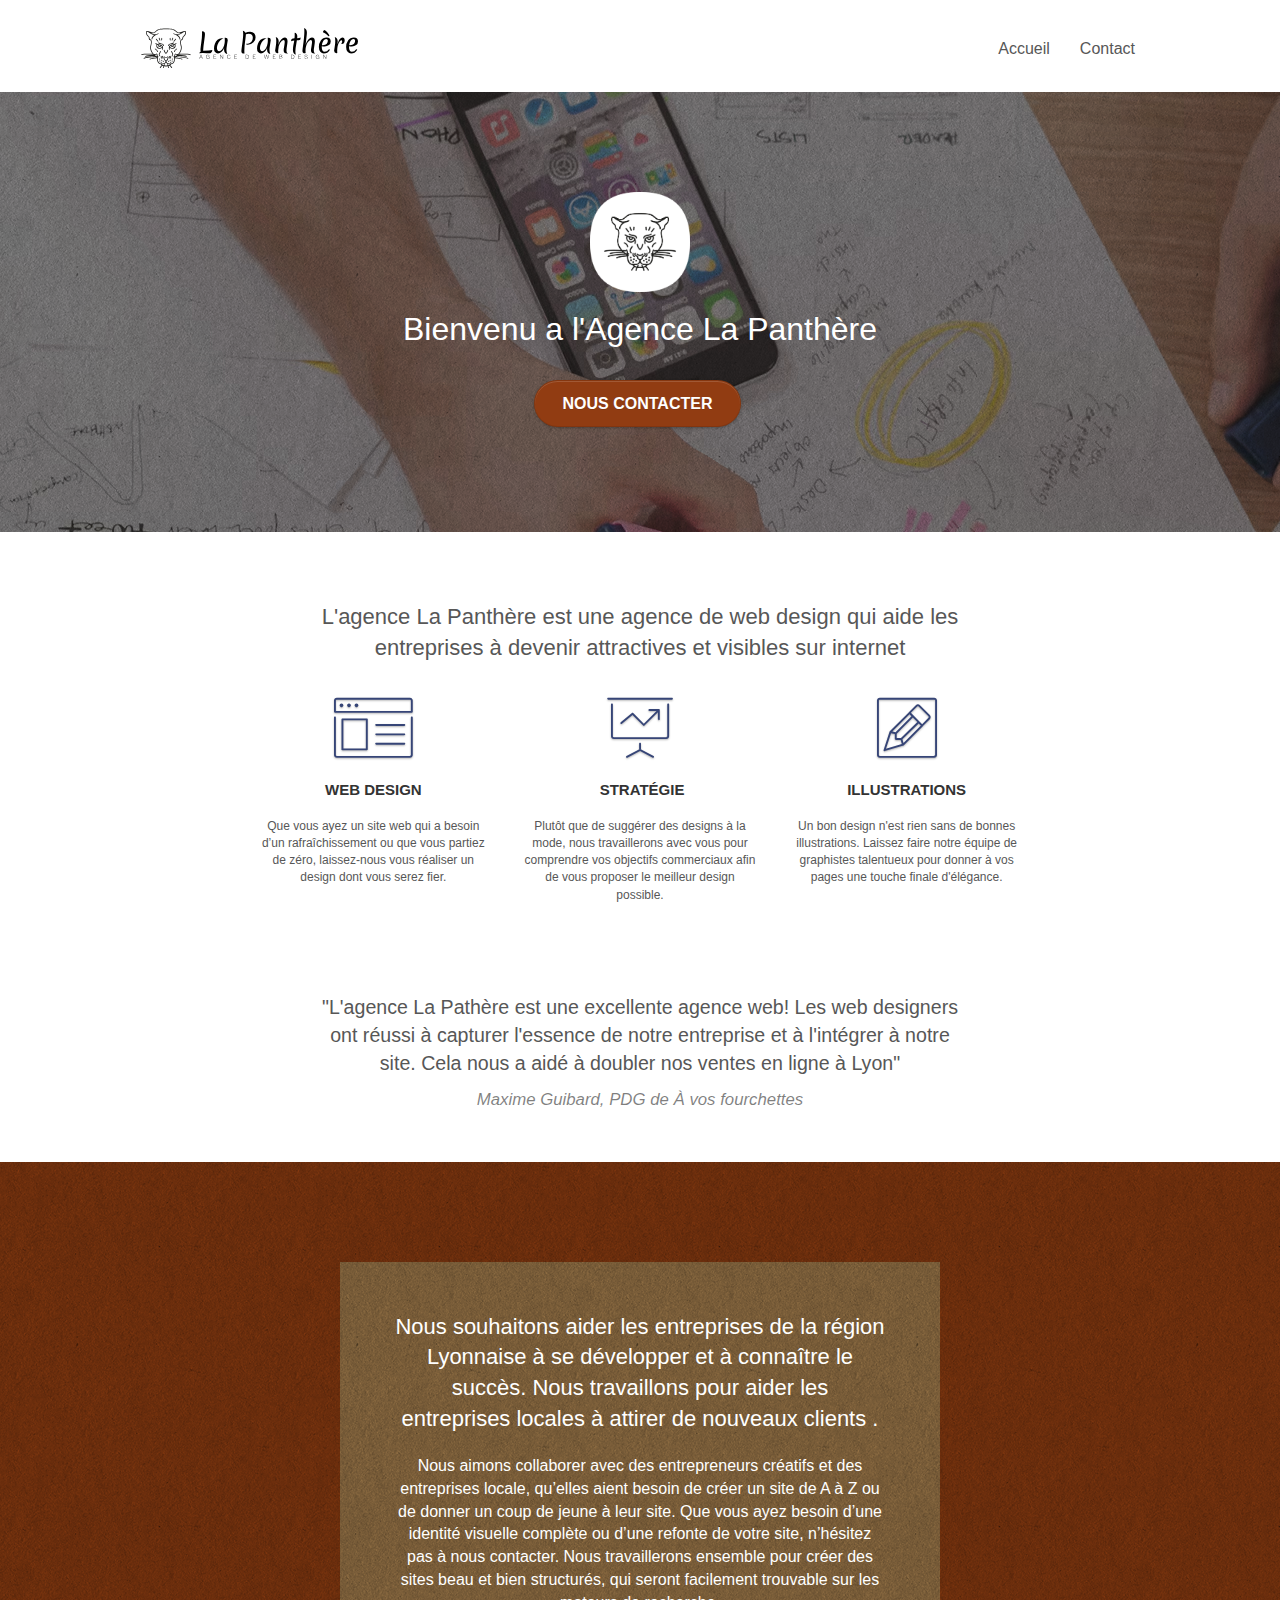
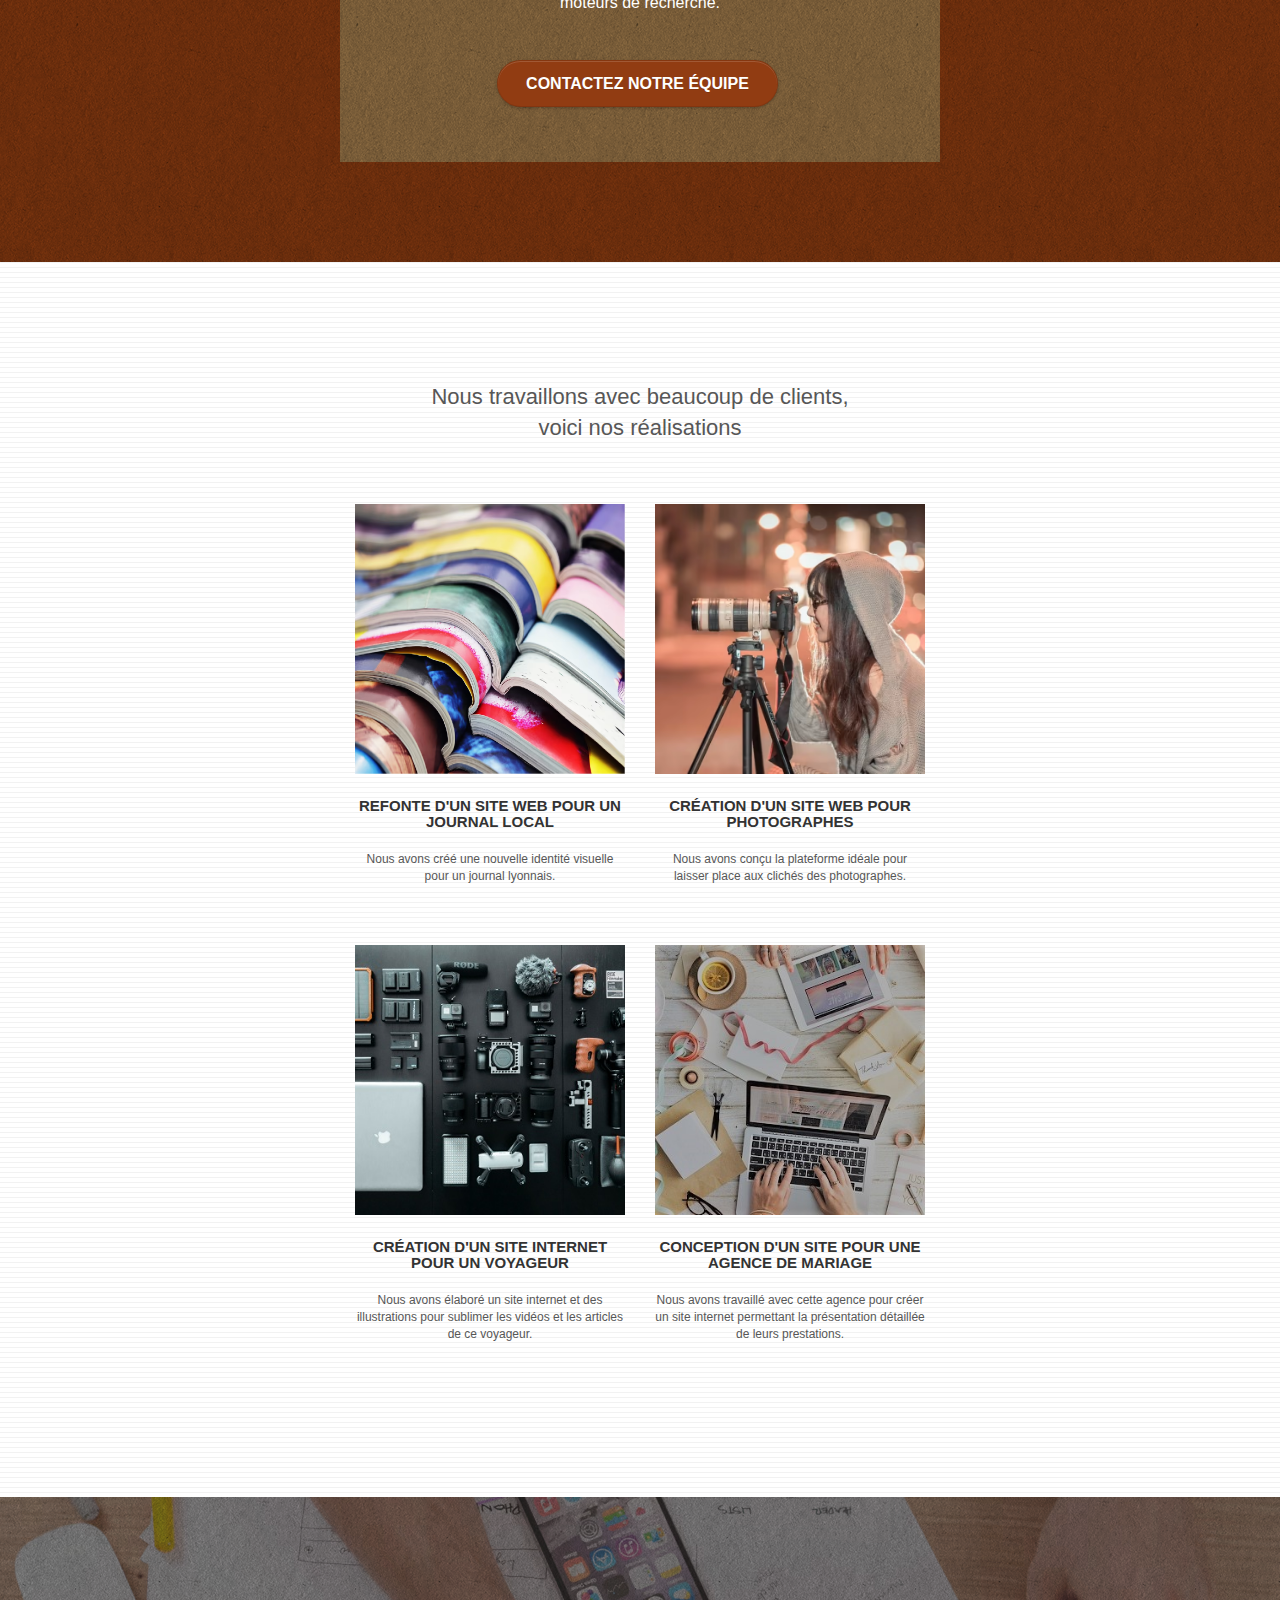
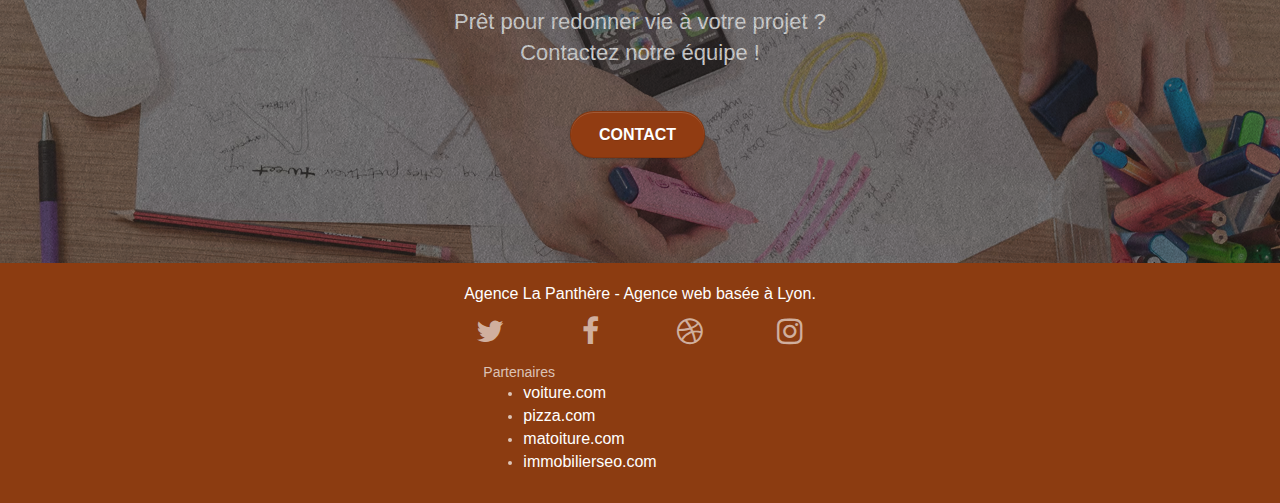
==== commit d2b615c4: "passage w3c" ====
--- a/index.html
+++ b/index.html
@@ -10,8 +10,6 @@
 	<meta name="description"
 		content="Agence de web design basée à Lyon, spécialisée dans l'éco conception web, l'optimisation pour les moteurs de recherche (SEO) et la refonte de site web." />
 	<meta name="author" content="Sophie, La Panthère" />
-	<meta http-equiv="Cache-Control" content="max-age=3600" />
-
 	<meta property="og:title" content="Webdesigner Lyon - Agence La Panthère" />
 	<meta property="og:description"
 		content="Agence de web design basée à Lyon, spécialisée dans l'éco conception web, l'optimisation pour les moteurs de recherche (SEO) et la refonte de site web." />
@@ -29,9 +27,9 @@
 
 	<meta name="robots" content="index,follow" />
 
-	<link rel="stylesheet" type="text/css" href="css/bootstrap.css" />
-	<link rel="stylesheet" type="text/css" href="css/style.css" />
-	<link rel="stylesheet" type="text/css" href="css/font-awesome.css" />
+	<link rel="stylesheet" type="text/css" href="css/bootstrap.min.css" />
+	<link rel="stylesheet" type="text/css" href="css/style.min.css" />
+	<link rel="stylesheet" type="text/css" href="css/font-awesome.min.css" />
 	<link rel="stylesheet" type="text/css" href="css/et-line.css" />
 
 	<link rel="icon" type="image/png" href="img/favicon.jpg" />
@@ -47,8 +45,8 @@
       }
     </script>
 
-	
-	<script async src="https://www.googletagmanager.com/gtag/js?id=G-CCNP0RRD0X"></script>
+
+	<script src="https://www.googletagmanager.com/gtag/js?id=G-CCNP0RRD0X" defer></script>
 	<script>
 		window.dataLayer = window.dataLayer || [];
 		function gtag() {
@@ -71,7 +69,7 @@
 					<div class="navbar-header">
 						<div class="navbar-container">
 							<a class="navbar-brand" href="index.html">
-								<img src="img/agence-la-panthere-monochrome.svg" href="#"
+								<img src="img/agence-la-panthere-monochrome.svg"
 									alt="Bannière officiel de l'agence la Panthère" height="40" />
 
 							</a>
@@ -104,7 +102,7 @@
 			<div class="container bloc-lg">
 				<div class="row tight-width-whitespace">
 					<div class="col-sm-12">
-						<img src="img/logo.png" href="#" class="center-block image-resize-mode" width="100"
+						<img src="img/logo.png" class="center-block image-resize-mode" width="100"
 							alt="Logo officiel de l'agence la Panthère" />
 						<h1 class="text-center hero-bloc-text tc-white">
 							Bienvenu a l'Agence La Panthère
@@ -208,8 +206,8 @@
 		<!-- bloc-3-what-i-do END -->
 
 		<!-- bloc-4-portfolio -->
-		<section class="bloc bgc-white bg-lines-h2-bg bg-repeat l-bloc portfolio-block" id="bloc-4-portfolio">
-			<main class="container bloc-lg">
+		<main class="bloc bgc-white bg-lines-h2-bg bg-repeat l-bloc portfolio-block" id="bloc-4-portfolio">
+			<section class="container bloc-lg">
 				<div class="row content">
 					<div class="col-sm-12 text-center resized">
 						<h2>Nous travaillons avec beaucoup de clients, voici nos
@@ -220,7 +218,8 @@
 					<div class="col-sm-6">
 						<a href="#" data-lightbox="img/1.avif" data-gallery-id="gallery-1"
 							data-caption="Refonte d'un site web pour un journal local" data-frame="snapshot-lb"><img
-								src="img/1.avif" loading="lazy" alt="Photo de plusieurs livres superposés du journal local de Lyon"
+								src="img/1.avif" loading="lazy"
+								alt="Photo de plusieurs livres superposés du journal local de Lyon"
 								class="img-responsive portfolio-thumb" /></a>
 						<h3 class="mg-md text-center">
 							Refonte d'un site web pour un journal local
@@ -248,7 +247,7 @@
 					<div class="col-sm-6">
 						<a href="#" data-lightbox="img/3.webp" data-gallery-id="gallery-3"
 							data-caption="Création d'un site internet pour un voyageur" data-frame="snapshot-lb"><img
-								src="img/3.webp" loading="" class="img-responsive portfolio-thumb"
+								src="img/3.webp" loading="lazy" class="img-responsive portfolio-thumb"
 								alt="Illustration d'equipement audio-visuel pour un voyageur" /></a>
 						<h3 class="mg-md text-center">
 							Création d'un site internet pour un voyageur
@@ -273,8 +272,8 @@
 						</p>
 					</div>
 				</div>
-			</main>
-		</section>
+			</section>
+		</main>
 		<!-- bloc-4-portfolio END -->
 
 		<!-- bloc-5-cta -->
@@ -291,71 +290,71 @@
 					</div>
 				</div>
 			</div>
-	</div>
-	<!-- bloc-5-cta END -->
-
-	<!-- Footer - bloc-8 -->
-	<footer class="bloc bgc-atomic-tangerine d-bloc" id="bloc-8">
-		<div class="container bloc-sm">
-			<div class="row">
-				<div class="col-sm-12">
-					<p class="text-center white">
-						Agence La Panthère - Agence web basée à Lyon.<br />
-					</p>
-					<div class="row row-no-gutters social">
-						<div class="col-sm-3">
-							<div class="text-center">
-								<a class="social" href="https://twitter.com" aria-label="Profil Twitter" rel="noopener">
-									<span class="fa fa-twitter icon-md" aria-hidden="true"></span>
-									<span class="sr-only">Profil Twitter</span>
-								</a>
-							</div>
-						</div>
-						<div class="col-sm-3">
-							<div class="text-center">
-								<a class="social" href="https://facebook.com" aria-label="Profil Facebook"
-									rel="noopener">
-									<span class="fa fa-facebook icon-md" aria-hidden="true"></span>
-									<span class="sr-only">Profil Facebook</span>
-								</a>
-							</div>
-						</div>
-						<div class="col-sm-3">
-							<div class="text-center">
-								<a class="social" href="https://dribbble.com/" aria-label="Profil Dribbble"
-									rel="noopener">
-									<span class="fa fa-dribbble icon-md" aria-hidden="true"></span>
-									<span class="sr-only">Profil Dribbble</span>
-								</a>
-							</div>
-						</div>
-						<div class="col-sm-3">
-							<div class="text-center">
-								<a class="social" href="https://instagram.com" aria-label="Profil Instagram"
-									rel="noopener">
-									<span class="fa fa-instagram icon-md" aria-hidden="true"></span>
-									<span class="sr-only">Profil Instagram</span>
-								</a>
-							</div>
-						</div>
-					</div>
-
-					<div class="row center">
-						<div class="col-sm-4">
-							Partenaires
-							<ul>
-								<li><a class="white" href="voiture.com">voiture.com</a></li>
-								<li><a class="white" href="pizza.com">pizza.com</a></li>
-								<li><a class="white" href="matoiture.com">matoiture.com</a></li>
-								<li><a class="white" href="immobilierseo.com">immobilierseo.com</a></li>
-							</ul>
-						</div>
-					</div>
-				</div>
-			</div>
-		</div>
-	</footer>
-	<!-- Footer - bloc-8 END -->
+		</section>
+		<!-- bloc-5-cta END -->
+
+		<!-- Footer - bloc-8 -->
+		<footer class="bloc bgc-atomic-tangerine d-bloc" id="bloc-8">
+			<div class="container bloc-sm">
+				<div class="row">
+					<div class="col-sm-12">
+						<p class="text-center white">
+							Agence La Panthère - Agence web basée à Lyon.<br />
+						</p>
+						<div class="row row-no-gutters social">
+							<div class="col-sm-3">
+								<div class="text-center">
+									<a class="social" href="https://twitter.com" aria-label="Profil Twitter"
+										rel="noopener">
+										<span class="fa fa-twitter icon-md" aria-hidden="true"></span>
+										<span class="sr-only">Profil Twitter</span>
+									</a>
+								</div>
+							</div>
+							<div class="col-sm-3">
+								<div class="text-center">
+									<a class="social" href="https://facebook.com" aria-label="Profil Facebook"
+										rel="noopener">
+										<span class="fa fa-facebook icon-md" aria-hidden="true"></span>
+										<span class="sr-only">Profil Facebook</span>
+									</a>
+								</div>
+							</div>
+							<div class="col-sm-3">
+								<div class="text-center">
+									<a class="social" href="https://dribbble.com/" aria-label="Profil Dribbble"
+										rel="noopener">
+										<span class="fa fa-dribbble icon-md" aria-hidden="true"></span>
+										<span class="sr-only">Profil Dribbble</span>
+									</a>
+								</div>
+							</div>
+							<div class="col-sm-3">
+								<div class="text-center">
+									<a class="social" href="https://instagram.com" aria-label="Profil Instagram"
+										rel="noopener">
+										<span class="fa fa-instagram icon-md" aria-hidden="true"></span>
+										<span class="sr-only">Profil Instagram</span>
+									</a>
+								</div>
+							</div>
+						</div>
+
+						<div class="row center">
+							<div class="col-sm-4">
+								Partenaires
+								<ul>
+									<li><a class="white" href="voiture.com">voiture.com</a></li>
+									<li><a class="white" href="pizza.com">pizza.com</a></li>
+									<li><a class="white" href="matoiture.com">matoiture.com</a></li>
+									<li><a class="white" href="immobilierseo.com">immobilierseo.com</a></li>
+								</ul>
+							</div>
+						</div>
+					</div>
+				</div>
+			</div>
+		</footer>
 	</div>
 	<!-- Principal conteneur END -->
 </body>
--- a/css/style.min.css
+++ b/css/style.min.css
@@ -0,0 +1 @@
+.d-bloc .navbar-toggle .icon-bar,body{background:#fff}.bloc .container,.row.row-no-gutters>[class*=" col-"],.row.row-no-gutters>[class^=col-]{padding-right:0;padding-left:0}.nav-center .navbar-brand img,body{margin:0}a,button{outline:0!important}.scrollToTop,a,button{transition:.3s ease-in-out}body{padding:0;overflow-x:hidden;-webkit-font-smoothing:antialiased;-moz-osx-font-smoothing:grayscale}a:hover{text-decoration:none;cursor:pointer}.bloc{width:100%;clear:both;background:50% 50%/cover no-repeat;padding:0 50px;-webkit-background-size:cover;-moz-background-size:cover;-o-background-size:cover;position:relative}.bloc-lg{padding:100px 50px}.bloc-md{padding:50px}.bloc-sm{padding:20px 50px}.bg-b-edge,.bg-br-edge,.bg-center,.bg-l-edge,.bg-r-edge,.bg-repeat,.bg-t-edge{-webkit-background-size:auto!important;-moz-background-size:auto!important;-o-background-size:auto!important;background-size:auto!important}.bg-repeat,.nav>li a:focus,.nav>li a:hover{background:0 0}.bg-t-edge{background:top no-repeat}.bloc-bg-texture::before{content:"";background-size:2px 2px;position:absolute;top:0;bottom:0;left:0;right:0}.texture-paper::before{background:url(../img/texture-paper.png) 0 0/280px 280px}.nav>li>.dropdown a,.navbar-toggle:hover{background:0 0!important}.b-parallax{background-attachment:fixed}.d-bloc{color:rgba(255,255,255,.7)}.d-bloc button:hover{color:rgba(255,255,255,.9)}.d-bloc .a-btn,.d-bloc .navbar a,.d-bloc .navbar-brand,.d-bloc a .icon-lg,.d-bloc a .icon-md,.d-bloc a .icon-sm,.d-bloc h1 a,.d-bloc h2 a,.d-bloc h3 a,.d-bloc h4 a,.d-bloc h5 a,.d-bloc h6 a,.d-bloc p a{color:rgba(255,255,255,.6)}.d-bloc .a-btn:hover,.d-bloc .navbar a:hover,.d-bloc .navbar-brand:hover,.d-bloc a:hover .icon-lg,.d-bloc a:hover .icon-md,.d-bloc a:hover .icon-sm,.d-bloc h1 a:hover,.d-bloc h2 a:hover,.d-bloc h3 a:hover,.d-bloc h4 a:hover,.d-bloc h5 a:hover,.d-bloc h6 a:hover,.d-bloc p a:hover{color:#fff}.l-bloc{color:rgba(0,0,0,.5)}.l-bloc button:hover{color:rgba(0,0,0,.7)}.l-bloc .a-btn,.l-bloc .navbar a,.l-bloc .navbar-brand,.l-bloc .navbar-toggle .icon-bar,.l-bloc a .icon-lg,.l-bloc a .icon-md,.l-bloc a .icon-sm,.l-bloc h1 a,.l-bloc h2 a,.l-bloc h3 a,.l-bloc h4 a,.l-bloc h5 a,.l-bloc h6 a,.l-bloc p a{color:rgba(0,0,0,.6)}.l-bloc .a-btn:hover,.l-bloc .navbar a:hover,.l-bloc .navbar-brand:hover,.l-bloc a:hover .icon-lg,.l-bloc a:hover .icon-md,.l-bloc a:hover .icon-sm,.l-bloc h1 a:hover,.l-bloc h2 a:hover,.l-bloc h3 a:hover,.l-bloc h4 a:hover,.l-bloc h5 a:hover,.l-bloc h6 a:hover,.l-bloc p a:hover{color:#000}.voffset{margin-top:30px}.voffset-lg{margin-top:80px}.row-no-gutters{margin-right:0;margin-left:0}#bloc-1-hero h1{font-size:32px}.navbar{margin-bottom:0;z-index:1}.navbar-brand{height:auto;padding:3px 15px;font-size:25px;font-weight:600;line-height:44px}.navbar-brand img{max-height:200px;margin:0 5px 0 0;display:inline}.navbar-brand img[src$=svg]{min-width:100px}.navbar .nav{padding-top:2px;margin-right:-16px;float:right;z-index:1}.nav>li{float:left;margin-top:4px;font-size:16px}.navbar-toggle{margin:10px 10px 0 0;border:0}.mg-lg,.mg-md{margin-top:10px}.navbar-toggle .icon-bar{background-color:rgba(0,0,0,.5);width:26px}@media (min-width:768px){.site-navigation{position:absolute;top:50%;right:20px;transform:translate(0,-50%);-webkit-transform:translateY(-50%)}.nav-center{text-align:center}.nav-center .navbar-header{width:100%}.nav-center .nav>li,.nav-center .navbar-brand,.nav-center .navbar-header{float:none;display:inline-block}.nav-center .site-navigation{position:relative;width:100%;right:0;margin-right:0;margin-top:20px}}.nav>li>.dropdown a{display:block;padding:14px 15px}.mg-md{margin-bottom:20px}.mg-lg{margin-bottom:40px}.btn{margin:0 5px 5px 0}.btn-d,.btn-d:focus,.btn-d:hover{color:#fff;background:rgba(0,0,0,.3)}.btn-rd{border-radius:40px}.btn-clean{border:1px solid rgba(0,0,0,.08);border-bottom-color:rgba(0,0,0,.1);text-shadow:0 1px 0 rgba(0,0,1,.1);box-shadow:0 1px 3px rgba(0,0,1,.25),inset 0 1px 0 0 rgba(255,255,255,.15)}.icon-md{font-size:30px!important}.icon-lg{font-size:60px!important}.sm-shadow{text-shadow:0 1px 2px rgba(0,0,0,.3)}.form-control{border-color:rgba(0,0,0,.1);box-shadow:none}.scrollToTop{width:40px;height:40px;position:fixed;bottom:20px;right:20px;opacity:0;z-index:500}.scrollToTop span{margin-top:6px}a[data-lightbox]{position:relative;display:block;text-align:center}a[data-lightbox]:hover::before{content:"+";font-family:HelveticaNeue-Light,"Helvetica Neue Light","Helvetica Neue",Helvetica,Arial;font-size:32px;width:50px;height:50px;margin-left:-25px;border-radius:50%;background:rgba(0,0,0,.6);color:#fff;font-weight:100;z-index:1;position:absolute;top:50%;transform:translateY(-50%);-webkit-transform:translateY(-50%)}a[data-lightbox]:hover img{opacity:.6;-webkit-animation-fill-mode:none;animation-fill-mode:none}.lightbox-caption{padding:20px;color:#fff;background:rgba(0,0,0,.5);position:absolute;left:15px;right:15px;bottom:5px}.snapshot-lb .lightbox-caption{padding:0;color:rgba(0,0,0,.5);background:0 0}.btn,a,h1,h2,h3,h4,h5,h6,label,p{font-family:helvetica;font-weight:400;color:#575757!important}.cta-hero,h3{text-transform:uppercase;font-weight:700}h1,h3,h4{color:#333!important}.btn-atomic-tangerine,.cta-hero,.tc-white,.white{color:#fff!important}.container{max-width:1000px}.hero-bloc-text{font-size:38px}p{font-size:12px}.tight-width-whitespace{max-width:600px;margin:auto}.h1{font-size:20px;font-family:"Open Sans"}.cta-hero{margin-top:22px;padding:12px 28px;font-size:16px}.social{max-width:400px;margin:auto auto 15px}h2{font-size:22px;line-height:1.4em}h3{font-size:15px}.med-width-whitespace{max-width:800px;margin:auto;box-shadow:0 0 0 #000}.icons{margin-bottom:14px;margin-top:24px}.white{font-size:medium}.portfolio-thumb{margin-bottom:24px;width:100%}.portfolio-row{margin-bottom:44px;margin-top:50px}.black-background{background-color:rgba(165,147,99,.7);padding:40px}.bgc-white{background-color:#fff}.bgc-dark-slate-blue{background-color:#364577}.bgc-atomic-tangerine{background-color:#8c3c11}.btn-atomic-tangerine{background-color:#913c12}.btn-atomic-tangerine:hover{background:#c27956!important;color:#fff!important}.icon-dark-slate-blue{color:#364577!important;border-color:#364577!important}.bg-dots-bg{background-image:url(../img/dots-bg.png)}.bg-lines-h2-bg{background-image:url(../img/lines-h2-bg.png)}.bg-banniere{background-image:url(../img/agence-la-panthere.avif)}.bg-presentation{background-image:url(../img/image-de-presentation.webp)}@media (max-width:1024px){.bloc{padding-left:20px;padding-right:20px}}@media (max-width:992px) and (min-width:768px){.navbar .nav{max-width:80%}.nav-center.navbar .nav{max-width:100%}}@media only screen and (min-width:768px) and (max-width:1024px) and (orientation:landscape){.b-parallax{background-attachment:scroll}}@media only screen and (min-width:1024px) and (max-width:1366px) and (-webkit-min-device-pixel-ratio:1.5){.b-parallax{background-attachment:scroll}}@media (max-width:991px){.container{width:100%}.b-parallax{background-attachment:scroll}#hero-bloc,.page-container{overflow-x:hidden;position:relative}.bloc{padding-left:0;padding-right:0}.bloc-group,.bloc-group .bloc{display:block;width:100%}}@media (max-width:400px){.bloc{padding-left:0;padding-right:0}}.content{display:flex;justify-content:center}.portfolio-block .resized{width:45%!important}.resized{width:65%!important}@media (max-width:768px){.portfolio-block .resized{width:65%!important}.resized{width:100%!important}}.text-center .custom-paragraph{font-size:1.4em}.text-center .custom-italic{font-style:italic;font-size:1.2em}.bloc-8 .col-sm-12{display:flex;justify-content:center;flex-direction:column}.bloc-8 .col-sm-12 .row.row-no-gutters.social{justify-content:space-between;margin-bottom:20px!important}@media (max-width:767px){.page-container{overflow-x:hidden;position:relative}h1,h2,h3,h4,h5,h6,p{padding-left:10px!important;padding-right:10px!important}.b-parallax{background-attachment:scroll}.navbar .nav{padding-top:0;border-top:1px solid rgba(0,0,0,.2);float:none!important}.navbar.row{margin-left:0;margin-right:0}.site-navigation{position:inherit;transform:none;-webkit-transform:none;-ms-transform:none}.nav>li{margin-top:0;border-bottom:1px solid rgba(0,0,0,.1);background:rgba(0,0,0,.05);text-align:left;padding-left:15px;width:100%}.nav>li:hover{background:rgba(0,0,0,.08)}#hero-bloc .navbar .nav{background:rgba(0,0,0,.8)}#hero-bloc .navbar .nav a{color:rgba(255,255,255,.6)}.hero{padding:50px 0}.hero-nav{left:-1px;right:-1px}.navbar-collapse{padding:0;overflow-x:hidden;-webkit-box-shadow:none;box-shadow:none}.navbar-brand img{max-height:40px;width:auto}.bloc,.bloc-md,.bloc-sm{padding-left:0;padding-right:0}.bloc-lg{padding:40px 0}.a-block{padding:0 10px}.voffset{margin-top:5px}.voffset-md{margin-top:20px}.voffset-lg{margin-top:30px}form{padding:5px}.row.row-no-gutters{display:flex;flex-direction:row;justify-content:space-between}}.row.center{justify-content:center;display:flex}.row-no-gutters .keywords{color:#f3976c}.info-box{position:absolute;right:-5%;top:20%}.info-text{font-size:24px}--- a/css/et-line.css
+++ b/css/et-line.css
@@ -1,519 +1,54 @@
 @font-face {
-    font-family: et-line;
-    src: url(../fonts/et-line.eot);
-    src: url(../fonts/et-line.eot?#iefix) format('embedded-opentype'), url(../fonts/et-line.woff) format('woff'), url(../fonts/et-line.ttf) format('truetype'), url(../fonts/et-line.svg#et-line) format('svg');
-    font-weight: 400;
-    font-style: normal
+	font-family: et-line;
+	src: url(https://neeemos.github.io/AgencePanthereDefault/fonts/et-line.eot);
+	src: url(https://neeemos.github.io/AgencePanthereDefault/fonts/et-line.eot?#iefix) format('embedded-opentype'), url(https://neeemos.github.io/AgencePanthereDefault/fonts/et-line.woff) format('woff'), url(https://neeemos.github.io/AgencePanthereDefault/fonts/et-line.ttf) format('truetype'), url(https://neeemos.github.io/AgencePanthereDefault/fonts/et-line.svg#et-line) format('svg');
+	font-weight: 400;
+	font-style: normal
 }
 
-.et-icon-adjustments,
-.et-icon-alarmclock,
-.et-icon-anchor,
-.et-icon-aperture,
-.et-icon-attachment,
-.et-icon-bargraph,
-.et-icon-basket,
-.et-icon-beaker,
-.et-icon-bike,
-.et-icon-book-open,
-.et-icon-briefcase,
 .et-icon-browser,
-.et-icon-calendar,
-.et-icon-camera,
-.et-icon-caution,
-.et-icon-chat,
-.et-icon-circle-compass,
-.et-icon-clipboard,
-.et-icon-clock,
-.et-icon-cloud,
-.et-icon-compass,
-.et-icon-desktop,
-.et-icon-dial,
-.et-icon-document,
-.et-icon-documents,
-.et-icon-download,
 .et-icon-dribbble,
 .et-icon-edit,
-.et-icon-envelope,
-.et-icon-expand,
 .et-icon-facebook,
-.et-icon-flag,
-.et-icon-focus,
-.et-icon-gears,
-.et-icon-genius,
-.et-icon-gift,
-.et-icon-global,
-.et-icon-globe,
-.et-icon-googleplus,
-.et-icon-grid,
-.et-icon-happy,
-.et-icon-hazardous,
-.et-icon-heart,
-.et-icon-hotairballoon,
-.et-icon-hourglass,
-.et-icon-key,
-.et-icon-laptop,
-.et-icon-layers,
-.et-icon-lifesaver,
-.et-icon-lightbulb,
-.et-icon-linegraph,
-.et-icon-linkedin,
-.et-icon-lock,
-.et-icon-magnifying-glass,
-.et-icon-map,
-.et-icon-map-pin,
-.et-icon-megaphone,
-.et-icon-mic,
-.et-icon-mobile,
-.et-icon-newspaper,
-.et-icon-notebook,
-.et-icon-paintbrush,
-.et-icon-paperclip,
-.et-icon-pencil,
-.et-icon-phone,
-.et-icon-picture,
-.et-icon-pictures,
-.et-icon-piechart,
 .et-icon-presentation,
-.et-icon-pricetags,
-.et-icon-printer,
-.et-icon-profile-female,
-.et-icon-profile-male,
-.et-icon-puzzle,
-.et-icon-quote,
-.et-icon-recycle,
-.et-icon-refresh,
-.et-icon-ribbon,
-.et-icon-rss,
-.et-icon-sad,
-.et-icon-scissors,
-.et-icon-scope,
-.et-icon-search,
-.et-icon-shield,
-.et-icon-speedometer,
-.et-icon-strategy,
-.et-icon-streetsign,
-.et-icon-tablet,
 .et-icon-target,
-.et-icon-telescope,
-.et-icon-toolbox,
-.et-icon-tools,
-.et-icon-tools-2,
-.et-icon-trophy,
-.et-icon-tumblr,
-.et-icon-twitter,
-.et-icon-upload,
-.et-icon-video,
-.et-icon-wallet,
-.et-icon-wine {
-    font-family: et-line;
-    speak: none;
-    font-style: normal;
-    font-weight: 400;
-    font-variant: normal;
-    text-transform: none;
-    line-height: 1;
-    -webkit-font-smoothing: antialiased;
-    -moz-osx-font-smoothing: grayscale;
-    display: inline-block
-}
-
-.et-icon-mobile:before {
-    content: "\e000"
-}
-
-.et-icon-laptop:before {
-    content: "\e001"
-}
-
-.et-icon-desktop:before {
-    content: "\e002"
-}
-
-.et-icon-tablet:before {
-    content: "\e003"
-}
-
-.et-icon-phone:before {
-    content: "\e004"
-}
-
-.et-icon-document:before {
-    content: "\e005"
-}
-
-.et-icon-documents:before {
-    content: "\e006"
-}
-
-.et-icon-search:before {
-    content: "\e007"
-}
-
-.et-icon-clipboard:before {
-    content: "\e008"
-}
-
-.et-icon-newspaper:before {
-    content: "\e009"
-}
-
-.et-icon-notebook:before {
-    content: "\e00a"
-}
-
-.et-icon-book-open:before {
-    content: "\e00b"
+.et-icon-twitter {
+	font-family: et-line;
+	speak: none;
+	font-style: normal;
+	font-weight: 400;
+	font-variant: normal;
+	text-transform: none;
+	line-height: 1;
+	-webkit-font-smoothing: antialiased;
+	-moz-osx-font-smoothing: grayscale;
+	display: inline-block
 }
 
 .et-icon-browser:before {
-    content: "\e00c"
-}
-
-.et-icon-calendar:before {
-    content: "\e00d"
+	content: "\e00c"
 }
 
 .et-icon-presentation:before {
-    content: "\e00e"
-}
-
-.et-icon-picture:before {
-    content: "\e00f"
-}
-
-.et-icon-pictures:before {
-    content: "\e010"
-}
-
-.et-icon-video:before {
-    content: "\e011"
-}
-
-.et-icon-camera:before {
-    content: "\e012"
-}
-
-.et-icon-printer:before {
-    content: "\e013"
-}
-
-.et-icon-toolbox:before {
-    content: "\e014"
-}
-
-.et-icon-briefcase:before {
-    content: "\e015"
-}
-
-.et-icon-wallet:before {
-    content: "\e016"
-}
-
-.et-icon-gift:before {
-    content: "\e017"
-}
-
-.et-icon-bargraph:before {
-    content: "\e018"
-}
-
-.et-icon-grid:before {
-    content: "\e019"
-}
-
-.et-icon-expand:before {
-    content: "\e01a"
-}
-
-.et-icon-focus:before {
-    content: "\e01b"
+	content: "\e00e"
 }
 
 .et-icon-edit:before {
-    content: "\e01c"
-}
-
-.et-icon-adjustments:before {
-    content: "\e01d"
-}
-
-.et-icon-ribbon:before {
-    content: "\e01e"
-}
-
-.et-icon-hourglass:before {
-    content: "\e01f"
-}
-
-.et-icon-lock:before {
-    content: "\e020"
-}
-
-.et-icon-megaphone:before {
-    content: "\e021"
-}
-
-.et-icon-shield:before {
-    content: "\e022"
-}
-
-.et-icon-trophy:before {
-    content: "\e023"
-}
-
-.et-icon-flag:before {
-    content: "\e024"
-}
-
-.et-icon-map:before {
-    content: "\e025"
-}
-
-.et-icon-puzzle:before {
-    content: "\e026"
-}
-
-.et-icon-basket:before {
-    content: "\e027"
-}
-
-.et-icon-envelope:before {
-    content: "\e028"
-}
-
-.et-icon-streetsign:before {
-    content: "\e029"
-}
-
-.et-icon-telescope:before {
-    content: "\e02a"
-}
-
-.et-icon-gears:before {
-    content: "\e02b"
-}
-
-.et-icon-key:before {
-    content: "\e02c"
-}
-
-.et-icon-paperclip:before {
-    content: "\e02d"
-}
-
-.et-icon-attachment:before {
-    content: "\e02e"
-}
-
-.et-icon-pricetags:before {
-    content: "\e02f"
-}
-
-.et-icon-lightbulb:before {
-    content: "\e030"
-}
-
-.et-icon-layers:before {
-    content: "\e031"
-}
-
-.et-icon-pencil:before {
-    content: "\e032"
-}
-
-.et-icon-tools:before {
-    content: "\e033"
-}
-
-.et-icon-tools-2:before {
-    content: "\e034"
-}
-
-.et-icon-scissors:before {
-    content: "\e035"
-}
-
-.et-icon-paintbrush:before {
-    content: "\e036"
-}
-
-.et-icon-magnifying-glass:before {
-    content: "\e037"
-}
-
-.et-icon-circle-compass:before {
-    content: "\e038"
-}
-
-.et-icon-linegraph:before {
-    content: "\e039"
-}
-
-.et-icon-mic:before {
-    content: "\e03a"
-}
-
-.et-icon-strategy:before {
-    content: "\e03b"
-}
-
-.et-icon-beaker:before {
-    content: "\e03c"
-}
-
-.et-icon-caution:before {
-    content: "\e03d"
-}
-
-.et-icon-recycle:before {
-    content: "\e03e"
-}
-
-.et-icon-anchor:before {
-    content: "\e03f"
-}
-
-.et-icon-profile-male:before {
-    content: "\e040"
-}
-
-.et-icon-profile-female:before {
-    content: "\e041"
-}
-
-.et-icon-bike:before {
-    content: "\e042"
-}
-
-.et-icon-wine:before {
-    content: "\e043"
-}
-
-.et-icon-hotairballoon:before {
-    content: "\e044"
-}
-
-.et-icon-globe:before {
-    content: "\e045"
-}
-
-.et-icon-genius:before {
-    content: "\e046"
-}
-
-.et-icon-map-pin:before {
-    content: "\e047"
-}
-
-.et-icon-dial:before {
-    content: "\e048"
-}
-
-.et-icon-chat:before {
-    content: "\e049"
-}
-
-.et-icon-heart:before {
-    content: "\e04a"
-}
-
-.et-icon-cloud:before {
-    content: "\e04b"
-}
-
-.et-icon-upload:before {
-    content: "\e04c"
-}
-
-.et-icon-download:before {
-    content: "\e04d"
+	content: "\e01c"
 }
 
 .et-icon-target:before {
-    content: "\e04e"
-}
-
-.et-icon-hazardous:before {
-    content: "\e04f"
-}
-
-.et-icon-piechart:before {
-    content: "\e050"
-}
-
-.et-icon-speedometer:before {
-    content: "\e051"
-}
-
-.et-icon-global:before {
-    content: "\e052"
-}
-
-.et-icon-compass:before {
-    content: "\e053"
-}
-
-.et-icon-lifesaver:before {
-    content: "\e054"
-}
-
-.et-icon-clock:before {
-    content: "\e055"
-}
-
-.et-icon-aperture:before {
-    content: "\e056"
-}
-
-.et-icon-quote:before {
-    content: "\e057"
-}
-
-.et-icon-scope:before {
-    content: "\e058"
-}
-
-.et-icon-alarmclock:before {
-    content: "\e059"
-}
-
-.et-icon-refresh:before {
-    content: "\e05a"
-}
-
-.et-icon-happy:before {
-    content: "\e05b"
-}
-
-.et-icon-sad:before {
-    content: "\e05c"
+	content: "\e04e"
 }
 
 .et-icon-facebook:before {
-    content: "\e05d"
+	content: "\e05d"
 }
 
 .et-icon-twitter:before {
-    content: "\e05e"
-}
-
-.et-icon-googleplus:before {
-    content: "\e05f"
-}
-
-.et-icon-rss:before {
-    content: "\e060"
-}
-
-.et-icon-tumblr:before {
-    content: "\e061"
-}
-
-.et-icon-linkedin:before {
-    content: "\e062"
+	content: "\e05e"
 }
 
 .et-icon-dribbble:before {
-    content: "\e063"
+	content: "\e063"
 }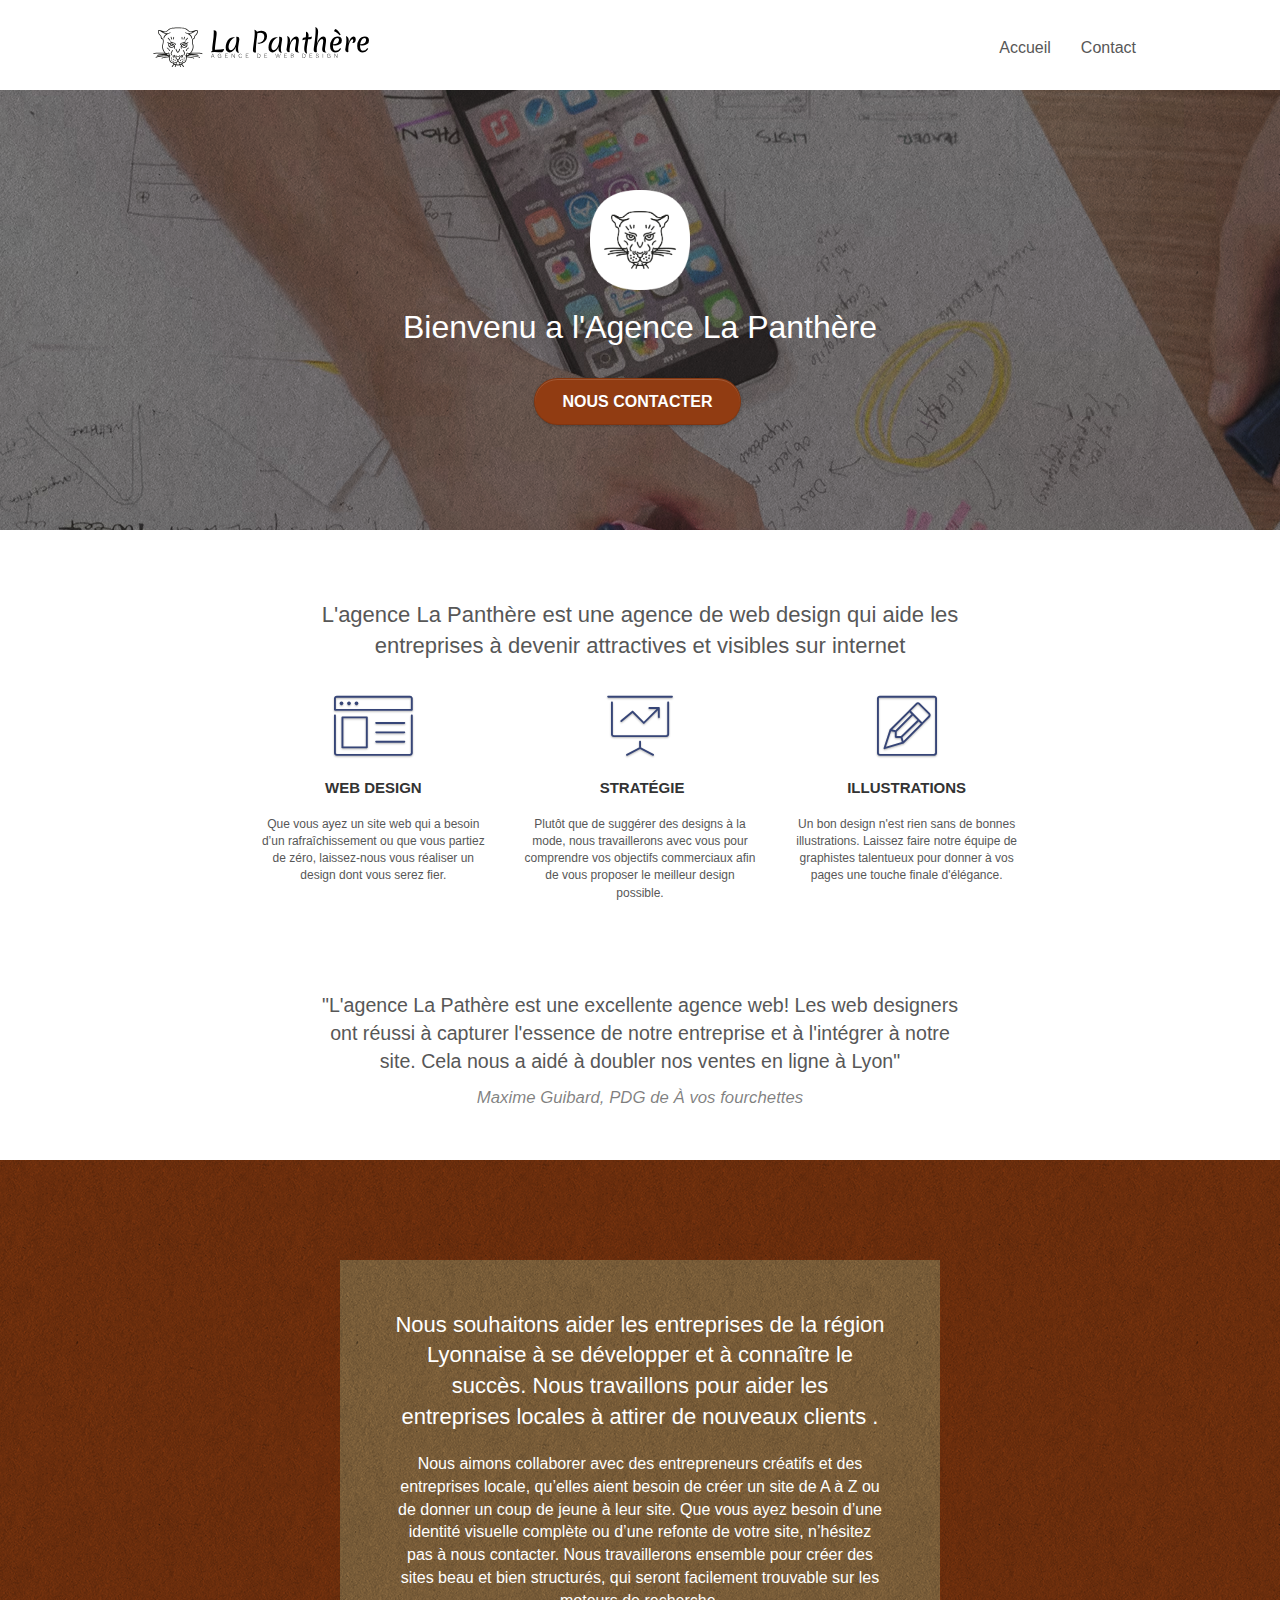
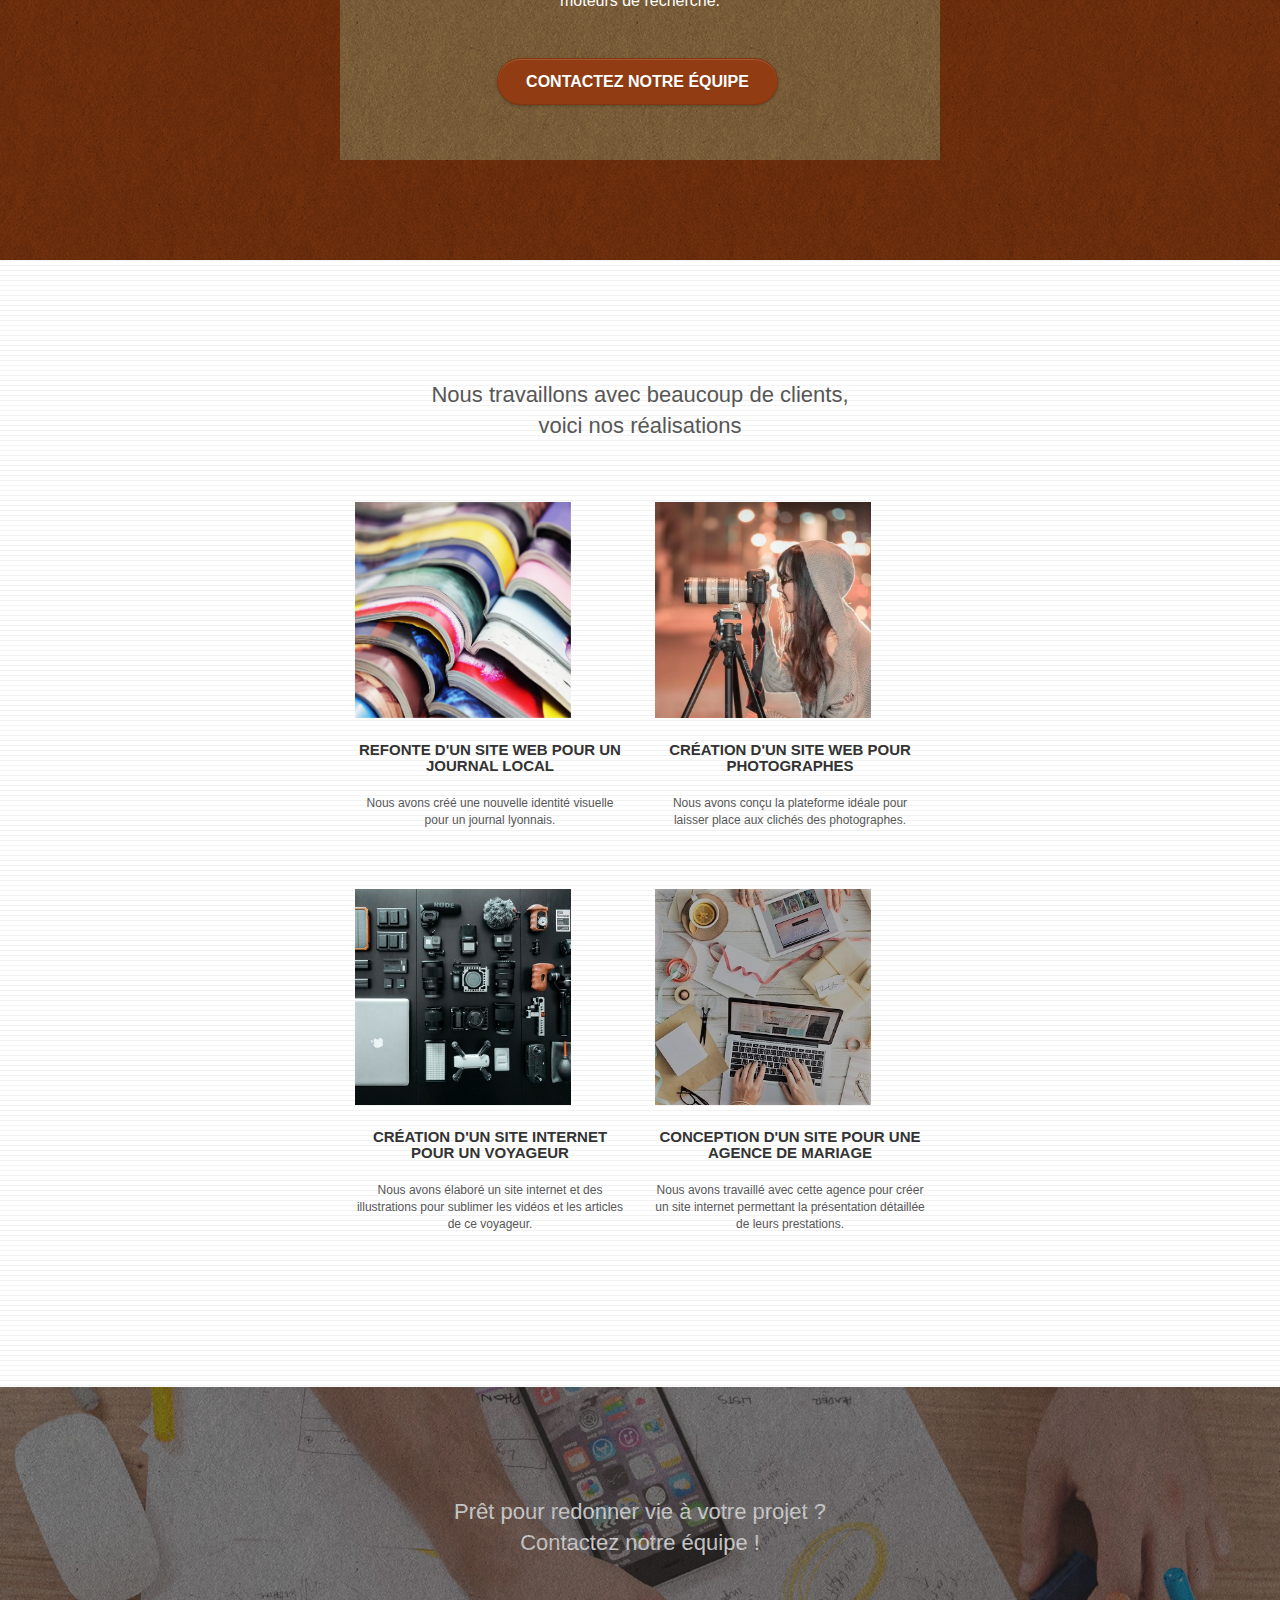
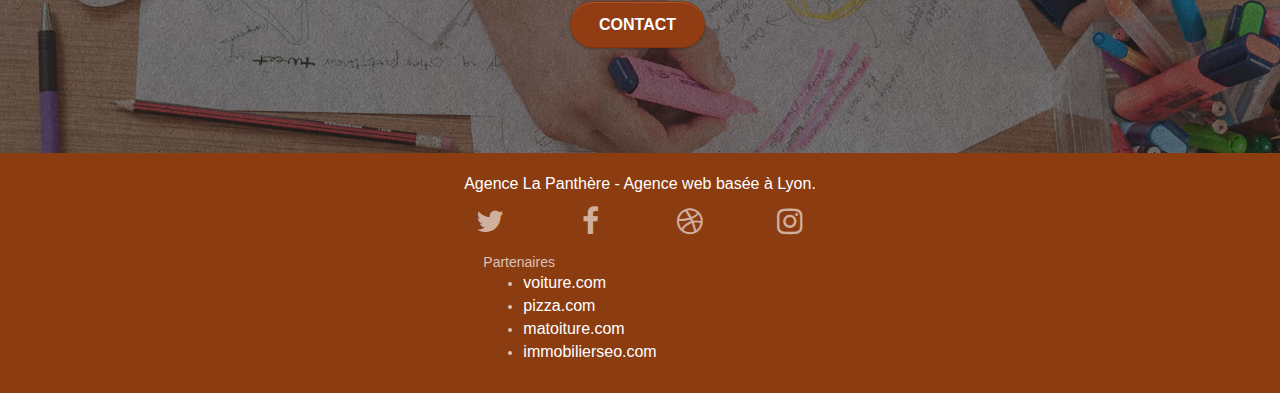
==== commit 9af4399c: "demande soutenance" ====
--- a/index.html
+++ b/index.html
@@ -56,7 +56,11 @@
 
 		gtag("config", "G-CCNP0RRD0X");
 	</script>
-
+	<script src="./js/jquery-2.1.0.min.js"></script>
+	<script src="./js/bootstrap.js"></script>
+	<script src="./js/blocs.js"></script>
+	<script src="./js/jquery.touchSwipe.js" defer></script>
+	<script src="./js/gmaps.min.js"></script>
 </head>
 
 <body>
@@ -65,35 +69,34 @@
 		<!-- bloc-0 -->
 		<header class="bloc bgc-white l-bloc" id="bloc-0">
 			<div class="container bloc-sm">
-				<nav class="navbar row">
-					<div class="navbar-header">
-						<div class="navbar-container">
-							<a class="navbar-brand" href="index.html">
-								<img src="img/agence-la-panthere-monochrome.svg"
-									alt="Bannière officiel de l'agence la Panthère" height="40" />
-
-							</a>
-						</div>
-						<button id="nav-toggle" type="button" class="ui-navbar-toggle navbar-toggle"
-							data-toggle="collapse" data-target=".navbar-1">
-							<span class="sr-only">Toggle navigation</span><span class="icon-bar"></span><span
-								class="icon-bar"></span><span class="icon-bar"></span>
-						</button>
-					</div>
-					<div class="collapse navbar-collapse navbar-1 special-dropdown-nav">
-						<ul class="site-navigation nav navbar-nav">
-							<li>
-								<a href="#">Accueil</a>
-							</li>
-							<li></li>
-							<li>
-								<a href="contact.html">Contact</a>
-							</li>
-						</ul>
-					</div>
-				</nav>
-			</div>
-		</header>
+			  <nav class="navbar row">
+				<div class="navbar-header">
+				  <div class="navbar-container">
+					<a class="navbar-brand" href="index.html">
+					  <img src="img/agence-la-panthere-monochrome.svg"
+						alt="Bannière officiel de l'agence la Panthère" height="40" />
+					</a>
+				  </div>
+				  <button id="nav-toggle" type="button" class="ui-navbar-toggle navbar-toggle" data-toggle="collapse" data-target=".navbar-collapse">
+					<span class="sr-only">Toggle navigation</span>
+					<span class="icon-bar"></span>
+					<span class="icon-bar"></span>
+					<span class="icon-bar"></span>
+				  </button>
+				</div>
+				<div class="collapse navbar-collapse navbar-1 special-dropdown-nav">
+				  <ul class="site-navigation nav navbar-nav">
+					<li>
+					  <a href="#">Accueil</a>
+					</li>
+					<li>
+					  <a href="contact.html">Contact</a>
+					</li>
+				  </ul>
+				</div>
+			  </nav>
+			</div>
+		  </header>
 		<!-- bloc-0 END -->
 
 		<!-- bloc-1-presentation -->
@@ -206,9 +209,9 @@
 		<!-- bloc-3-what-i-do END -->
 
 		<!-- bloc-4-portfolio -->
-		<main class="bloc bgc-white bg-lines-h2-bg bg-repeat l-bloc portfolio-block" id="bloc-4-portfolio">
+		<main class="bloc bgc-white bg-lines-h2-bg bg-repeat l-bloc portfolio-block" id="bloc-4-portfolio"> <!-- -->
 			<section class="container bloc-lg">
-				<div class="row content">
+				<div class="row content"> <!-- -->
 					<div class="col-sm-12 text-center resized">
 						<h2>Nous travaillons avec beaucoup de clients, voici nos
 							réalisations</h2>
@@ -216,12 +219,12 @@
 				</div>
 				<div class="row tight-width-whitespace portfolio-row">
 					<div class="col-sm-6">
-						<a href="#" data-lightbox="img/1.avif" data-gallery-id="gallery-1"
+						 <!--- loading="lazy" --><a href="#" data-lightbox="img/1.avif" data-gallery-id="gallery-1"
 							data-caption="Refonte d'un site web pour un journal local" data-frame="snapshot-lb"><img
-								src="img/1.avif" loading="lazy"
+								src="img/1.avif"  loading="lazy"
 								alt="Photo de plusieurs livres superposés du journal local de Lyon"
 								class="img-responsive portfolio-thumb" /></a>
-						<h3 class="mg-md text-center">
+						<h3 class="mg-md text-center"> 
 							Refonte d'un site web pour un journal local
 						</h3>
 						<p class="text-center">
@@ -230,7 +233,7 @@
 						</p>
 					</div>
 					<div class="col-sm-6">
-						<a href="#" data-lightbox="img/2.avif" data-gallery-id="gallery-2"
+						<a href="#" data-lightbox="img/2.avif" data-gallery-id="gallery-1"
 							data-caption="Création d'un site web pour photographes" data-frame="snapshot-lb"><img
 								src="img/2.avif" loading="lazy" class="img-responsive portfolio-thumb"
 								alt="Une photo d'une photographe souriante en train de prendre une photo dans la rue" /></a>
@@ -245,7 +248,7 @@
 				</div>
 				<div class="row tight-width-whitespace portfolio-row">
 					<div class="col-sm-6">
-						<a href="#" data-lightbox="img/3.webp" data-gallery-id="gallery-3"
+						<a href="#" data-lightbox="img/3.webp" data-gallery-id="gallery-1"
 							data-caption="Création d'un site internet pour un voyageur" data-frame="snapshot-lb"><img
 								src="img/3.webp" loading="lazy" class="img-responsive portfolio-thumb"
 								alt="Illustration d'equipement audio-visuel pour un voyageur" /></a>
@@ -258,7 +261,7 @@
 						</p>
 					</div>
 					<div class="col-sm-6">
-						<a href="#" data-lightbox="img/4.wepb" data-gallery-id="gallery-4"
+						<a href="#" data-lightbox="img/4.bmp" data-gallery-id="gallery-1"
 							data-caption="Conception d'un site pour une agence de mariage" data-frame="snapshot-lb"><img
 								src="img/4.webp" loading="lazy" class="img-responsive portfolio-thumb"
 								alt="Une photo de deux personnes travaillant sur un ordinateur et une tablette, en train de concevoir un même site internet" /></a>
@@ -274,6 +277,8 @@
 				</div>
 			</section>
 		</main>
+
+
 		<!-- bloc-4-portfolio END -->
 
 		<!-- bloc-5-cta -->
--- a/css/style.min.css
+++ b/css/style.min.css
@@ -1 +1 @@
-.d-bloc .navbar-toggle .icon-bar,body{background:#fff}.bloc .container,.row.row-no-gutters>[class*=" col-"],.row.row-no-gutters>[class^=col-]{padding-right:0;padding-left:0}.nav-center .navbar-brand img,body{margin:0}a,button{outline:0!important}.scrollToTop,a,button{transition:.3s ease-in-out}body{padding:0;overflow-x:hidden;-webkit-font-smoothing:antialiased;-moz-osx-font-smoothing:grayscale}a:hover{text-decoration:none;cursor:pointer}.bloc{width:100%;clear:both;background:50% 50%/cover no-repeat;padding:0 50px;-webkit-background-size:cover;-moz-background-size:cover;-o-background-size:cover;position:relative}.bloc-lg{padding:100px 50px}.bloc-md{padding:50px}.bloc-sm{padding:20px 50px}.bg-b-edge,.bg-br-edge,.bg-center,.bg-l-edge,.bg-r-edge,.bg-repeat,.bg-t-edge{-webkit-background-size:auto!important;-moz-background-size:auto!important;-o-background-size:auto!important;background-size:auto!important}.bg-repeat,.nav>li a:focus,.nav>li a:hover{background:0 0}.bg-t-edge{background:top no-repeat}.bloc-bg-texture::before{content:"";background-size:2px 2px;position:absolute;top:0;bottom:0;left:0;right:0}.texture-paper::before{background:url(../img/texture-paper.png) 0 0/280px 280px}.nav>li>.dropdown a,.navbar-toggle:hover{background:0 0!important}.b-parallax{background-attachment:fixed}.d-bloc{color:rgba(255,255,255,.7)}.d-bloc button:hover{color:rgba(255,255,255,.9)}.d-bloc .a-btn,.d-bloc .navbar a,.d-bloc .navbar-brand,.d-bloc a .icon-lg,.d-bloc a .icon-md,.d-bloc a .icon-sm,.d-bloc h1 a,.d-bloc h2 a,.d-bloc h3 a,.d-bloc h4 a,.d-bloc h5 a,.d-bloc h6 a,.d-bloc p a{color:rgba(255,255,255,.6)}.d-bloc .a-btn:hover,.d-bloc .navbar a:hover,.d-bloc .navbar-brand:hover,.d-bloc a:hover .icon-lg,.d-bloc a:hover .icon-md,.d-bloc a:hover .icon-sm,.d-bloc h1 a:hover,.d-bloc h2 a:hover,.d-bloc h3 a:hover,.d-bloc h4 a:hover,.d-bloc h5 a:hover,.d-bloc h6 a:hover,.d-bloc p a:hover{color:#fff}.l-bloc{color:rgba(0,0,0,.5)}.l-bloc button:hover{color:rgba(0,0,0,.7)}.l-bloc .a-btn,.l-bloc .navbar a,.l-bloc .navbar-brand,.l-bloc .navbar-toggle .icon-bar,.l-bloc a .icon-lg,.l-bloc a .icon-md,.l-bloc a .icon-sm,.l-bloc h1 a,.l-bloc h2 a,.l-bloc h3 a,.l-bloc h4 a,.l-bloc h5 a,.l-bloc h6 a,.l-bloc p a{color:rgba(0,0,0,.6)}.l-bloc .a-btn:hover,.l-bloc .navbar a:hover,.l-bloc .navbar-brand:hover,.l-bloc a:hover .icon-lg,.l-bloc a:hover .icon-md,.l-bloc a:hover .icon-sm,.l-bloc h1 a:hover,.l-bloc h2 a:hover,.l-bloc h3 a:hover,.l-bloc h4 a:hover,.l-bloc h5 a:hover,.l-bloc h6 a:hover,.l-bloc p a:hover{color:#000}.voffset{margin-top:30px}.voffset-lg{margin-top:80px}.row-no-gutters{margin-right:0;margin-left:0}#bloc-1-hero h1{font-size:32px}.navbar{margin-bottom:0;z-index:1}.navbar-brand{height:auto;padding:3px 15px;font-size:25px;font-weight:600;line-height:44px}.navbar-brand img{max-height:200px;margin:0 5px 0 0;display:inline}.navbar-brand img[src$=svg]{min-width:100px}.navbar .nav{padding-top:2px;margin-right:-16px;float:right;z-index:1}.nav>li{float:left;margin-top:4px;font-size:16px}.navbar-toggle{margin:10px 10px 0 0;border:0}.mg-lg,.mg-md{margin-top:10px}.navbar-toggle .icon-bar{background-color:rgba(0,0,0,.5);width:26px}@media (min-width:768px){.site-navigation{position:absolute;top:50%;right:20px;transform:translate(0,-50%);-webkit-transform:translateY(-50%)}.nav-center{text-align:center}.nav-center .navbar-header{width:100%}.nav-center .nav>li,.nav-center .navbar-brand,.nav-center .navbar-header{float:none;display:inline-block}.nav-center .site-navigation{position:relative;width:100%;right:0;margin-right:0;margin-top:20px}}.nav>li>.dropdown a{display:block;padding:14px 15px}.mg-md{margin-bottom:20px}.mg-lg{margin-bottom:40px}.btn{margin:0 5px 5px 0}.btn-d,.btn-d:focus,.btn-d:hover{color:#fff;background:rgba(0,0,0,.3)}.btn-rd{border-radius:40px}.btn-clean{border:1px solid rgba(0,0,0,.08);border-bottom-color:rgba(0,0,0,.1);text-shadow:0 1px 0 rgba(0,0,1,.1);box-shadow:0 1px 3px rgba(0,0,1,.25),inset 0 1px 0 0 rgba(255,255,255,.15)}.icon-md{font-size:30px!important}.icon-lg{font-size:60px!important}.sm-shadow{text-shadow:0 1px 2px rgba(0,0,0,.3)}.form-control{border-color:rgba(0,0,0,.1);box-shadow:none}.scrollToTop{width:40px;height:40px;position:fixed;bottom:20px;right:20px;opacity:0;z-index:500}.scrollToTop span{margin-top:6px}a[data-lightbox]{position:relative;display:block;text-align:center}a[data-lightbox]:hover::before{content:"+";font-family:HelveticaNeue-Light,"Helvetica Neue Light","Helvetica Neue",Helvetica,Arial;font-size:32px;width:50px;height:50px;margin-left:-25px;border-radius:50%;background:rgba(0,0,0,.6);color:#fff;font-weight:100;z-index:1;position:absolute;top:50%;transform:translateY(-50%);-webkit-transform:translateY(-50%)}a[data-lightbox]:hover img{opacity:.6;-webkit-animation-fill-mode:none;animation-fill-mode:none}.lightbox-caption{padding:20px;color:#fff;background:rgba(0,0,0,.5);position:absolute;left:15px;right:15px;bottom:5px}.snapshot-lb .lightbox-caption{padding:0;color:rgba(0,0,0,.5);background:0 0}.btn,a,h1,h2,h3,h4,h5,h6,label,p{font-family:helvetica;font-weight:400;color:#575757!important}.cta-hero,h3{text-transform:uppercase;font-weight:700}h1,h3,h4{color:#333!important}.btn-atomic-tangerine,.cta-hero,.tc-white,.white{color:#fff!important}.container{max-width:1000px}.hero-bloc-text{font-size:38px}p{font-size:12px}.tight-width-whitespace{max-width:600px;margin:auto}.h1{font-size:20px;font-family:"Open Sans"}.cta-hero{margin-top:22px;padding:12px 28px;font-size:16px}.social{max-width:400px;margin:auto auto 15px}h2{font-size:22px;line-height:1.4em}h3{font-size:15px}.med-width-whitespace{max-width:800px;margin:auto;box-shadow:0 0 0 #000}.icons{margin-bottom:14px;margin-top:24px}.white{font-size:medium}.portfolio-thumb{margin-bottom:24px;width:100%}.portfolio-row{margin-bottom:44px;margin-top:50px}.black-background{background-color:rgba(165,147,99,.7);padding:40px}.bgc-white{background-color:#fff}.bgc-dark-slate-blue{background-color:#364577}.bgc-atomic-tangerine{background-color:#8c3c11}.btn-atomic-tangerine{background-color:#913c12}.btn-atomic-tangerine:hover{background:#c27956!important;color:#fff!important}.icon-dark-slate-blue{color:#364577!important;border-color:#364577!important}.bg-dots-bg{background-image:url(../img/dots-bg.png)}.bg-lines-h2-bg{background-image:url(../img/lines-h2-bg.png)}.bg-banniere{background-image:url(../img/agence-la-panthere.avif)}.bg-presentation{background-image:url(../img/image-de-presentation.webp)}@media (max-width:1024px){.bloc{padding-left:20px;padding-right:20px}}@media (max-width:992px) and (min-width:768px){.navbar .nav{max-width:80%}.nav-center.navbar .nav{max-width:100%}}@media only screen and (min-width:768px) and (max-width:1024px) and (orientation:landscape){.b-parallax{background-attachment:scroll}}@media only screen and (min-width:1024px) and (max-width:1366px) and (-webkit-min-device-pixel-ratio:1.5){.b-parallax{background-attachment:scroll}}@media (max-width:991px){.container{width:100%}.b-parallax{background-attachment:scroll}#hero-bloc,.page-container{overflow-x:hidden;position:relative}.bloc{padding-left:0;padding-right:0}.bloc-group,.bloc-group .bloc{display:block;width:100%}}@media (max-width:400px){.bloc{padding-left:0;padding-right:0}}.content{display:flex;justify-content:center}.portfolio-block .resized{width:45%!important}.resized{width:65%!important}@media (max-width:768px){.portfolio-block .resized{width:65%!important}.resized{width:100%!important}}.text-center .custom-paragraph{font-size:1.4em}.text-center .custom-italic{font-style:italic;font-size:1.2em}.bloc-8 .col-sm-12{display:flex;justify-content:center;flex-direction:column}.bloc-8 .col-sm-12 .row.row-no-gutters.social{justify-content:space-between;margin-bottom:20px!important}@media (max-width:767px){.page-container{overflow-x:hidden;position:relative}h1,h2,h3,h4,h5,h6,p{padding-left:10px!important;padding-right:10px!important}.b-parallax{background-attachment:scroll}.navbar .nav{padding-top:0;border-top:1px solid rgba(0,0,0,.2);float:none!important}.navbar.row{margin-left:0;margin-right:0}.site-navigation{position:inherit;transform:none;-webkit-transform:none;-ms-transform:none}.nav>li{margin-top:0;border-bottom:1px solid rgba(0,0,0,.1);background:rgba(0,0,0,.05);text-align:left;padding-left:15px;width:100%}.nav>li:hover{background:rgba(0,0,0,.08)}#hero-bloc .navbar .nav{background:rgba(0,0,0,.8)}#hero-bloc .navbar .nav a{color:rgba(255,255,255,.6)}.hero{padding:50px 0}.hero-nav{left:-1px;right:-1px}.navbar-collapse{padding:0;overflow-x:hidden;-webkit-box-shadow:none;box-shadow:none}.navbar-brand img{max-height:40px;width:auto}.bloc,.bloc-md,.bloc-sm{padding-left:0;padding-right:0}.bloc-lg{padding:40px 0}.a-block{padding:0 10px}.voffset{margin-top:5px}.voffset-md{margin-top:20px}.voffset-lg{margin-top:30px}form{padding:5px}.row.row-no-gutters{display:flex;flex-direction:row;justify-content:space-between}}.row.center{justify-content:center;display:flex}.row-no-gutters .keywords{color:#f3976c}.info-box{position:absolute;right:-5%;top:20%}.info-text{font-size:24px}+.d-bloc .navbar-toggle .icon-bar,body{background:#fff}.bloc .container,.row.row-no-gutters>[class*=" col-"],.row.row-no-gutters>[class^=col-]{padding-right:0;padding-left:0}.nav-center .navbar-brand img,body{margin:0}a,button{outline:0!important}.scrollToTop,a,button{transition:.3s ease-in-out}body{padding:0;overflow-x:hidden;-webkit-font-smoothing:antialiased;-moz-osx-font-smoothing:grayscale}.bloc{width:100%;clear:both;background:50% 50%/cover no-repeat;padding:0 50px;-webkit-background-size:cover;-moz-background-size:cover;-o-background-size:cover;position:relative}.bloc-lg{padding:100px 50px}.bloc-md{padding:50px}.bloc-sm{padding:20px 50px}.bg-b-edge,.bg-br-edge,.bg-center,.bg-l-edge,.bg-r-edge,.bg-repeat,.bg-t-edge{-webkit-background-size:auto!important;-moz-background-size:auto!important;-o-background-size:auto!important;background-size:auto!important}.bg-repeat,.nav>li a:focus,.nav>li a:hover{background:0 0}.bg-t-edge{background:top no-repeat}.bloc-bg-texture::before{content:"";background-size:2px 2px;position:absolute;top:0;bottom:0;left:0;right:0}.texture-paper::before{background:url(../img/texture-paper.png) 0 0/280px 280px}.nav>li>.dropdown a,.navbar-toggle:hover{background:0 0!important}.b-parallax{background-attachment:fixed}.d-bloc{color:rgba(255,255,255,.7)}.d-bloc button:hover{color:rgba(255,255,255,.9)}.d-bloc .a-btn,.d-bloc .navbar a,.d-bloc .navbar-brand,.d-bloc a .icon-lg,.d-bloc a .icon-md,.d-bloc a .icon-sm,.d-bloc h1 a,.d-bloc h2 a,.d-bloc h3 a,.d-bloc h4 a,.d-bloc h5 a,.d-bloc h6 a,.d-bloc p a{color:rgba(255,255,255,.6)}.d-bloc .a-btn:hover,.d-bloc .navbar a:hover,.d-bloc .navbar-brand:hover,.d-bloc a:hover .icon-lg,.d-bloc a:hover .icon-md,.d-bloc a:hover .icon-sm,.d-bloc h1 a:hover,.d-bloc h2 a:hover,.d-bloc h3 a:hover,.d-bloc h4 a:hover,.d-bloc h5 a:hover,.d-bloc h6 a:hover,.d-bloc p a:hover{color:#fff}.l-bloc{color:rgba(0,0,0,.5)}.l-bloc button:hover{color:rgba(0,0,0,.7)}.l-bloc .a-btn,.l-bloc .navbar a,.l-bloc .navbar-brand,.l-bloc .navbar-toggle .icon-bar,.l-bloc a .icon-lg,.l-bloc a .icon-md,.l-bloc a .icon-sm,.l-bloc h1 a,.l-bloc h2 a,.l-bloc h3 a,.l-bloc h4 a,.l-bloc h5 a,.l-bloc h6 a,.l-bloc p a{color:rgba(0,0,0,.6)}.l-bloc .a-btn:hover,.l-bloc .navbar a:hover,.l-bloc .navbar-brand:hover,.l-bloc a:hover .icon-lg,.l-bloc a:hover .icon-md,.l-bloc a:hover .icon-sm,.l-bloc h1 a:hover,.l-bloc h2 a:hover,.l-bloc h3 a:hover,.l-bloc h4 a:hover,.l-bloc h5 a:hover,.l-bloc h6 a:hover,.l-bloc p a:hover{color:#000}.voffset{margin-top:30px}.voffset-lg{margin-top:80px}.row-no-gutters{margin-right:0;margin-left:0}#bloc-1-hero h1{font-size:32px}.navbar{margin-bottom:-5%;z-index:1}.navbar-brand{height:auto;padding:3px 15px;font-size:25px;font-weight:600;line-height:44px}.navbar-brand img{max-height:200px;margin:0 5px 0 0;display:inline}.navbar-brand img[src$=svg]{min-width:100px}.navbar .nav{padding-top:2px;margin-right:-16px;float:right;z-index:1}.nav>li{float:left;margin-top:4px;font-size:16px}.navbar-toggle{margin:10px 30px 0 0;border:0}.mg-lg,.mg-md{margin-top:10px}.navbar-toggle .icon-bar{background-color:rgba(0,0,0,.5);width:26px}@media (min-width:768px){.site-navigation{position:absolute;top:50%;right:20px;transform:translate(0,-50%);-webkit-transform:translateY(-50%)}.nav-center{text-align:center}.nav-center .navbar-header{width:100%}.nav-center .nav>li,.nav-center .navbar-brand,.nav-center .navbar-header{float:none;display:inline-block}.nav-center .site-navigation{position:relative;width:100%;right:0;margin-right:0;margin-top:20px}}.nav>li>.dropdown a{display:block;padding:14px 15px}.mg-md{margin-bottom:20px}.mg-lg{margin-bottom:40px}.btn{margin:0 5px 5px 0}.btn-d,.btn-d:focus,.btn-d:hover{color:#fff;background:rgba(0,0,0,.3)}.btn-rd{border-radius:40px}.btn-clean{border:1px solid rgba(0,0,0,.08);border-bottom-color:rgba(0,0,0,.1);text-shadow:0 1px 0 rgba(0,0,1,.1);box-shadow:0 1px 3px rgba(0,0,1,.25),inset 0 1px 0 0 rgba(255,255,255,.15)}.icon-md{font-size:30px!important}.icon-lg{font-size:60px!important}.sm-shadow{text-shadow:0 1px 2px rgba(0,0,0,.3)}.form-control{border-color:rgba(0,0,0,.1);box-shadow:none}.scrollToTop{width:40px;height:40px;position:fixed;bottom:20px;right:20px;opacity:0;z-index:500}.scrollToTop span{margin-top:6px}.btn,a,h1,h2,h3,h4,h5,h6,label,p{font-family:helvetica;font-weight:400;color:#575757!important}.cta-hero,h3{text-transform:uppercase;font-weight:700}h1,h3,h4{color:#333!important}.btn-atomic-tangerine,.cta-hero,.tc-white,.white{color:#fff!important}.container{max-width:1000px}.hero-bloc-text{font-size:38px}p{font-size:12px}.tight-width-whitespace{max-width:600px;margin:auto}.h1{font-size:20px;font-family:"Open Sans"}.cta-hero{margin-top:22px;padding:12px 28px;font-size:16px}.social{max-width:400px;margin:auto auto 15px}h2{font-size:22px;line-height:1.4em}h3{font-size:15px}.med-width-whitespace{max-width:800px;margin:auto;box-shadow:0 0 0 #000}.icons{margin-bottom:14px;margin-top:24px}.white{font-size:medium}.portfolio-thumb{margin-bottom:24px;width:100%}.portfolio-row{margin-bottom:44px;margin-top:50px}.black-background{background-color:rgba(165,147,99,.7);padding:40px}.bgc-white{background-color:#fff}.bgc-dark-slate-blue{background-color:#364577}.bgc-atomic-tangerine{background-color:#8c3c11}.btn-atomic-tangerine{background-color:#913c12}.btn-atomic-tangerine:hover{background:#c27956!important;color:#fff!important}.icon-dark-slate-blue{color:#364577!important;border-color:#364577!important}.bg-dots-bg{background-image:url(../img/dots-bg.png)}.bg-lines-h2-bg{background-image:url(../img/lines-h2-bg.png)}.bg-banniere{background-image:url(../img/agence-la-panthere.avif)}.bg-presentation{background-image:url(../img/image-de-presentation.webp)}@media (max-width:1024px){.bloc{padding-left:20px;padding-right:20px}}@media (max-width:992px) and (min-width:768px){.navbar .nav{max-width:80%}.nav-center.navbar .nav{max-width:100%}}@media only screen and (min-width:768px) and (max-width:1024px) and (orientation:landscape){.b-parallax{background-attachment:scroll}}@media only screen and (min-width:1024px) and (max-width:1366px) and (-webkit-min-device-pixel-ratio:1.5){.b-parallax{background-attachment:scroll}}@media (max-width:991px){.container{width:100%}.b-parallax{background-attachment:scroll}#hero-bloc,.page-container{overflow-x:hidden;position:relative}.bloc{padding-left:0;padding-right:0}.bloc-group,.bloc-group .bloc{display:block;width:100%}}@media (max-width:400px){.bloc{padding-left:0;padding-right:0}}.content{display:flex;justify-content:center}.portfolio-block .resized{width:45%!important}.resized{width:65%!important}.text-center .custom-paragraph{font-size:1.4em}.text-center .custom-italic{font-style:italic;font-size:1.2em}.bloc-8 .col-sm-12{display:flex;justify-content:center;flex-direction:column}.bloc-8 .col-sm-12 .row.row-no-gutters.social{justify-content:space-between;margin-bottom:20px!important}@media (max-width:767px){.page-container{overflow-x:hidden;position:relative}h1,h2,h3,h4,h5,h6,p{padding-left:10px!important;padding-right:10px!important}.b-parallax{background-attachment:scroll}.navbar .nav{padding-top:0;border-top:1px solid rgba(0,0,0,.2);float:none!important}.navbar.row{margin-left:0;margin-right:0}.site-navigation{position:inherit;transform:none;-webkit-transform:none;-ms-transform:none}.nav>li{margin-top:0;border-bottom:1px solid rgba(0,0,0,.1);background:rgba(0,0,0,.05);text-align:left;padding-left:15px;width:100%}.nav>li:hover{background:rgba(0,0,0,.08)}#hero-bloc .navbar .nav{background:rgba(0,0,0,.8)}#hero-bloc .navbar .nav a{color:rgba(255,255,255,.6)}.hero{padding:50px 0}.hero-nav{left:-1px;right:-1px}.navbar-collapse{padding:0;overflow-x:hidden;-webkit-box-shadow:none;box-shadow:none}.navbar-brand img{max-height:40px;width:auto}.bloc,.bloc-md,.bloc-sm{padding-left:0;padding-right:0}.bloc-lg{padding:40px 0}.a-block{padding:0 10px}.voffset{margin-top:5px}.voffset-md{margin-top:20px}.voffset-lg{margin-top:30px}form{padding:5px}.row.row-no-gutters{display:flex;flex-direction:row;justify-content:space-between}}.close-lightbox,.lightbox-caption,.next-lightbox,.prev-lightbox{background:rgba(0,0,0,.5);position:absolute}.row.center{justify-content:center;display:flex}.row-no-gutters .keywords{color:#f3976c}.info-box{position:absolute;right:-5%;top:20%}@media (max-width:768px){.portfolio-block .resized{width:65%!important}.resized{width:100%!important}.info-box{position:inherit}.info-text{font-size:22px}}.margin-left,a.navbar-brand{margin-left:5%}.info-text{font-size:24px}a[data-lightbox]{position:relative;display:block;text-align:center}a[data-lightbox]:hover::before{content:"+";font-family:HelveticaNeue-Light,"Helvetica Neue Light","Helvetica Neue",Helvetica,Arial;font-size:32px;width:50px;height:50px;margin-left:-25px;border-radius:50%;background:rgba(0,0,0,.6);color:#fff;font-weight:100;z-index:1;position:absolute;top:50%;transform:translateY(-50%);-webkit-transform:translateY(-50%)}a[data-lightbox]:hover img{opacity:.6;-webkit-animation-fill-mode:none;animation-fill-mode:none}#lightbox-modal{display:flex;align-items:center}#lightbox-modal .modal-dialog{width:90%;max-width:900px;margin:0 auto}#lightbox-modal .modal-dialog img{max-height:90vh;margin:0 auto}.lightbox-caption{padding:20px;color:#fff;left:15px;right:15px;bottom:5px}.close-lightbox{color:#fff;font-size:30px;top:20px;right:20px;z-index:20;border:none;line-height:30px;padding:0 9px 5px;opacity:.3}.next-lightbox,.prev-lightbox{font-size:20px;color:rgba(255,255,255,.9);transition:.2s ease-in-out;top:45%;z-index:1;opacity:.4}.next-lightbox{padding:6px 8px 1px 13px;right:25px}.prev-lightbox{padding:6px 13px 1px 10px;left:25px}.snapshot-lb .modal-body{padding-bottom:45px}.snapshot-lb .lightbox-caption{padding:0;color:rgba(0,0,0,.5);background:0 0}.close-lightbox:hover,.next-lightbox:hover,.prev-lightbox:hover{opacity:1;color:#fff}a:hover{text-decoration:none;cursor:pointer}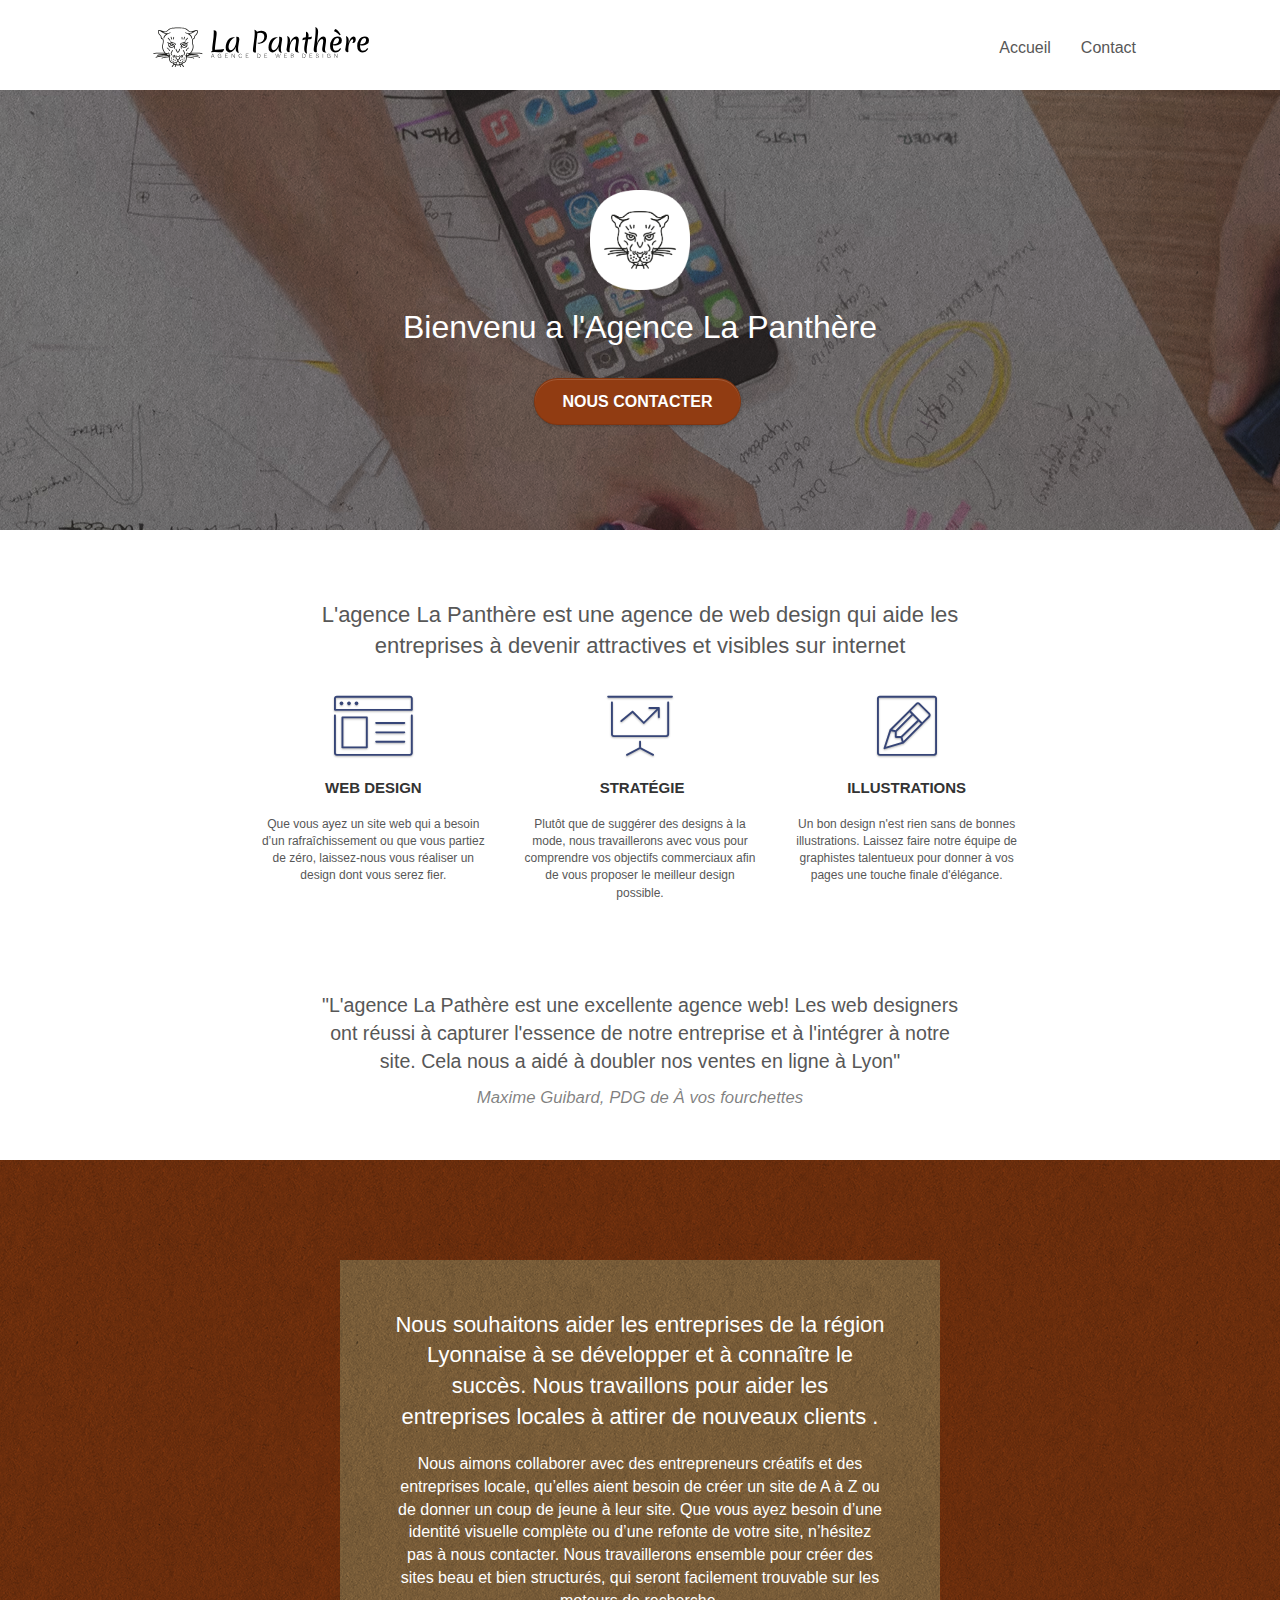
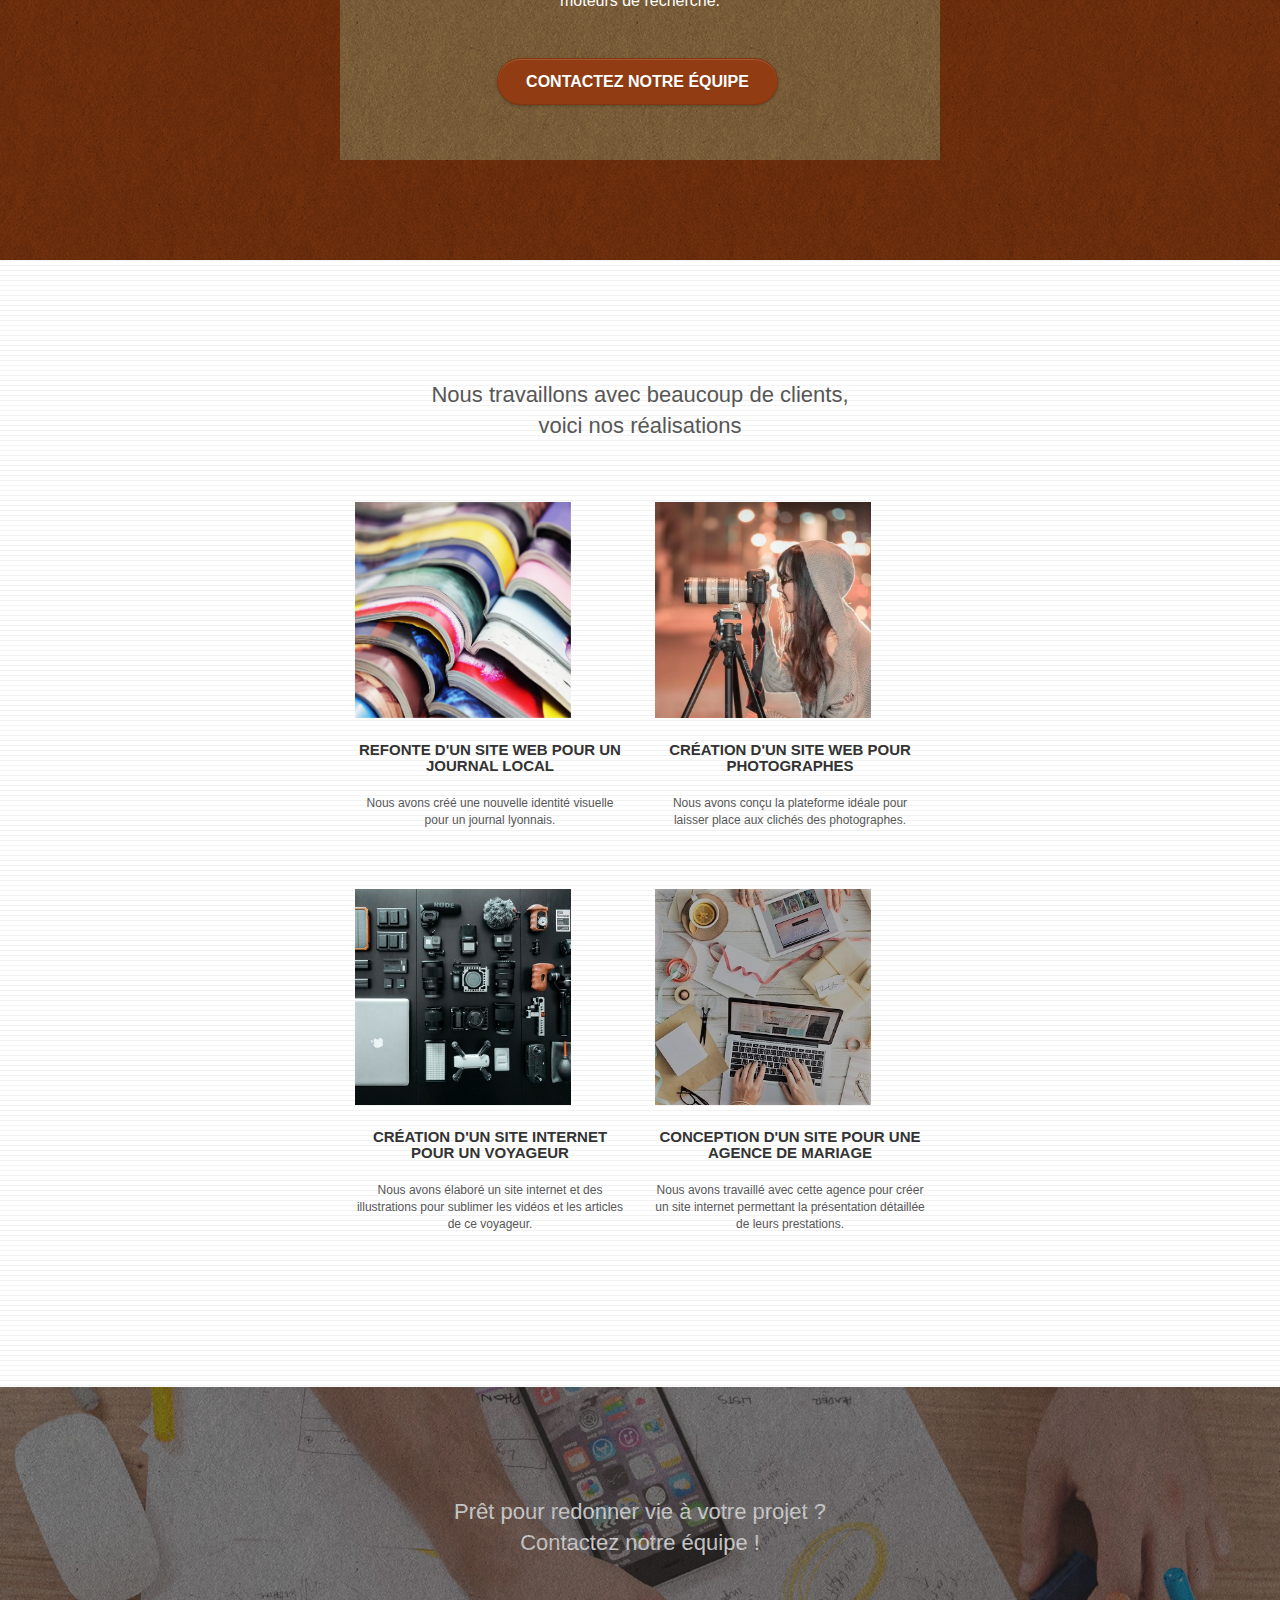
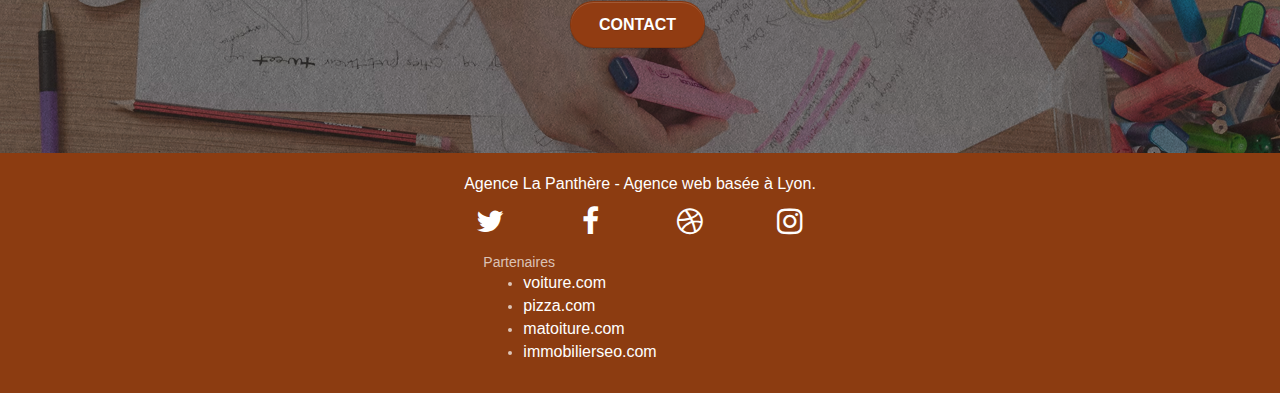
==== commit 05a01efd: "contraste reseau sociaux" ====
--- a/index.html
+++ b/index.html
@@ -311,8 +311,8 @@
 								<div class="text-center">
 									<a class="social" href="https://twitter.com" aria-label="Profil Twitter"
 										rel="noopener">
-										<span class="fa fa-twitter icon-md" aria-hidden="true"></span>
-										<span class="sr-only">Profil Twitter</span>
+										<span class="fa fa-twitter icon-md white" aria-hidden="true"></span>
+										<span class="sr-only white">Profil Twitter</span>
 									</a>
 								</div>
 							</div>
@@ -320,8 +320,8 @@
 								<div class="text-center">
 									<a class="social" href="https://facebook.com" aria-label="Profil Facebook"
 										rel="noopener">
-										<span class="fa fa-facebook icon-md" aria-hidden="true"></span>
-										<span class="sr-only">Profil Facebook</span>
+										<span class="fa fa-facebook icon-md white" aria-hidden="true"></span>
+										<span class="sr-only white">Profil Facebook</span>
 									</a>
 								</div>
 							</div>
@@ -329,17 +329,17 @@
 								<div class="text-center">
 									<a class="social" href="https://dribbble.com/" aria-label="Profil Dribbble"
 										rel="noopener">
-										<span class="fa fa-dribbble icon-md" aria-hidden="true"></span>
-										<span class="sr-only">Profil Dribbble</span>
+										<span class="fa fa-dribbble icon-md white" aria-hidden="true"></span>
+										<span class="sr-only white">Profil Dribbble</span>
 									</a>
 								</div>
 							</div>
 							<div class="col-sm-3">
 								<div class="text-center">
-									<a class="social" href="https://instagram.com" aria-label="Profil Instagram"
+									<a class="social" href="https://instagram.com " aria-label="Profil Instagram"
 										rel="noopener">
-										<span class="fa fa-instagram icon-md" aria-hidden="true"></span>
-										<span class="sr-only">Profil Instagram</span>
+										<span class="fa fa-instagram icon-md white" aria-hidden="true"></span>
+										<span class="sr-only white">Profil Instagram</span>
 									</a>
 								</div>
 							</div>
--- a/css/style.min.css
+++ b/css/style.min.css
@@ -1 +1 @@
-.d-bloc .navbar-toggle .icon-bar,body{background:#fff}.bloc .container,.row.row-no-gutters>[class*=" col-"],.row.row-no-gutters>[class^=col-]{padding-right:0;padding-left:0}.nav-center .navbar-brand img,body{margin:0}a,button{outline:0!important}.scrollToTop,a,button{transition:.3s ease-in-out}body{padding:0;overflow-x:hidden;-webkit-font-smoothing:antialiased;-moz-osx-font-smoothing:grayscale}.bloc{width:100%;clear:both;background:50% 50%/cover no-repeat;padding:0 50px;-webkit-background-size:cover;-moz-background-size:cover;-o-background-size:cover;position:relative}.bloc-lg{padding:100px 50px}.bloc-md{padding:50px}.bloc-sm{padding:20px 50px}.bg-b-edge,.bg-br-edge,.bg-center,.bg-l-edge,.bg-r-edge,.bg-repeat,.bg-t-edge{-webkit-background-size:auto!important;-moz-background-size:auto!important;-o-background-size:auto!important;background-size:auto!important}.bg-repeat,.nav>li a:focus,.nav>li a:hover{background:0 0}.bg-t-edge{background:top no-repeat}.bloc-bg-texture::before{content:"";background-size:2px 2px;position:absolute;top:0;bottom:0;left:0;right:0}.texture-paper::before{background:url(../img/texture-paper.png) 0 0/280px 280px}.nav>li>.dropdown a,.navbar-toggle:hover{background:0 0!important}.b-parallax{background-attachment:fixed}.d-bloc{color:rgba(255,255,255,.7)}.d-bloc button:hover{color:rgba(255,255,255,.9)}.d-bloc .a-btn,.d-bloc .navbar a,.d-bloc .navbar-brand,.d-bloc a .icon-lg,.d-bloc a .icon-md,.d-bloc a .icon-sm,.d-bloc h1 a,.d-bloc h2 a,.d-bloc h3 a,.d-bloc h4 a,.d-bloc h5 a,.d-bloc h6 a,.d-bloc p a{color:rgba(255,255,255,.6)}.d-bloc .a-btn:hover,.d-bloc .navbar a:hover,.d-bloc .navbar-brand:hover,.d-bloc a:hover .icon-lg,.d-bloc a:hover .icon-md,.d-bloc a:hover .icon-sm,.d-bloc h1 a:hover,.d-bloc h2 a:hover,.d-bloc h3 a:hover,.d-bloc h4 a:hover,.d-bloc h5 a:hover,.d-bloc h6 a:hover,.d-bloc p a:hover{color:#fff}.l-bloc{color:rgba(0,0,0,.5)}.l-bloc button:hover{color:rgba(0,0,0,.7)}.l-bloc .a-btn,.l-bloc .navbar a,.l-bloc .navbar-brand,.l-bloc .navbar-toggle .icon-bar,.l-bloc a .icon-lg,.l-bloc a .icon-md,.l-bloc a .icon-sm,.l-bloc h1 a,.l-bloc h2 a,.l-bloc h3 a,.l-bloc h4 a,.l-bloc h5 a,.l-bloc h6 a,.l-bloc p a{color:rgba(0,0,0,.6)}.l-bloc .a-btn:hover,.l-bloc .navbar a:hover,.l-bloc .navbar-brand:hover,.l-bloc a:hover .icon-lg,.l-bloc a:hover .icon-md,.l-bloc a:hover .icon-sm,.l-bloc h1 a:hover,.l-bloc h2 a:hover,.l-bloc h3 a:hover,.l-bloc h4 a:hover,.l-bloc h5 a:hover,.l-bloc h6 a:hover,.l-bloc p a:hover{color:#000}.voffset{margin-top:30px}.voffset-lg{margin-top:80px}.row-no-gutters{margin-right:0;margin-left:0}#bloc-1-hero h1{font-size:32px}.navbar{margin-bottom:-5%;z-index:1}.navbar-brand{height:auto;padding:3px 15px;font-size:25px;font-weight:600;line-height:44px}.navbar-brand img{max-height:200px;margin:0 5px 0 0;display:inline}.navbar-brand img[src$=svg]{min-width:100px}.navbar .nav{padding-top:2px;margin-right:-16px;float:right;z-index:1}.nav>li{float:left;margin-top:4px;font-size:16px}.navbar-toggle{margin:10px 30px 0 0;border:0}.mg-lg,.mg-md{margin-top:10px}.navbar-toggle .icon-bar{background-color:rgba(0,0,0,.5);width:26px}@media (min-width:768px){.site-navigation{position:absolute;top:50%;right:20px;transform:translate(0,-50%);-webkit-transform:translateY(-50%)}.nav-center{text-align:center}.nav-center .navbar-header{width:100%}.nav-center .nav>li,.nav-center .navbar-brand,.nav-center .navbar-header{float:none;display:inline-block}.nav-center .site-navigation{position:relative;width:100%;right:0;margin-right:0;margin-top:20px}}.nav>li>.dropdown a{display:block;padding:14px 15px}.mg-md{margin-bottom:20px}.mg-lg{margin-bottom:40px}.btn{margin:0 5px 5px 0}.btn-d,.btn-d:focus,.btn-d:hover{color:#fff;background:rgba(0,0,0,.3)}.btn-rd{border-radius:40px}.btn-clean{border:1px solid rgba(0,0,0,.08);border-bottom-color:rgba(0,0,0,.1);text-shadow:0 1px 0 rgba(0,0,1,.1);box-shadow:0 1px 3px rgba(0,0,1,.25),inset 0 1px 0 0 rgba(255,255,255,.15)}.icon-md{font-size:30px!important}.icon-lg{font-size:60px!important}.sm-shadow{text-shadow:0 1px 2px rgba(0,0,0,.3)}.form-control{border-color:rgba(0,0,0,.1);box-shadow:none}.scrollToTop{width:40px;height:40px;position:fixed;bottom:20px;right:20px;opacity:0;z-index:500}.scrollToTop span{margin-top:6px}.btn,a,h1,h2,h3,h4,h5,h6,label,p{font-family:helvetica;font-weight:400;color:#575757!important}.cta-hero,h3{text-transform:uppercase;font-weight:700}h1,h3,h4{color:#333!important}.btn-atomic-tangerine,.cta-hero,.tc-white,.white{color:#fff!important}.container{max-width:1000px}.hero-bloc-text{font-size:38px}p{font-size:12px}.tight-width-whitespace{max-width:600px;margin:auto}.h1{font-size:20px;font-family:"Open Sans"}.cta-hero{margin-top:22px;padding:12px 28px;font-size:16px}.social{max-width:400px;margin:auto auto 15px}h2{font-size:22px;line-height:1.4em}h3{font-size:15px}.med-width-whitespace{max-width:800px;margin:auto;box-shadow:0 0 0 #000}.icons{margin-bottom:14px;margin-top:24px}.white{font-size:medium}.portfolio-thumb{margin-bottom:24px;width:100%}.portfolio-row{margin-bottom:44px;margin-top:50px}.black-background{background-color:rgba(165,147,99,.7);padding:40px}.bgc-white{background-color:#fff}.bgc-dark-slate-blue{background-color:#364577}.bgc-atomic-tangerine{background-color:#8c3c11}.btn-atomic-tangerine{background-color:#913c12}.btn-atomic-tangerine:hover{background:#c27956!important;color:#fff!important}.icon-dark-slate-blue{color:#364577!important;border-color:#364577!important}.bg-dots-bg{background-image:url(../img/dots-bg.png)}.bg-lines-h2-bg{background-image:url(../img/lines-h2-bg.png)}.bg-banniere{background-image:url(../img/agence-la-panthere.avif)}.bg-presentation{background-image:url(../img/image-de-presentation.webp)}@media (max-width:1024px){.bloc{padding-left:20px;padding-right:20px}}@media (max-width:992px) and (min-width:768px){.navbar .nav{max-width:80%}.nav-center.navbar .nav{max-width:100%}}@media only screen and (min-width:768px) and (max-width:1024px) and (orientation:landscape){.b-parallax{background-attachment:scroll}}@media only screen and (min-width:1024px) and (max-width:1366px) and (-webkit-min-device-pixel-ratio:1.5){.b-parallax{background-attachment:scroll}}@media (max-width:991px){.container{width:100%}.b-parallax{background-attachment:scroll}#hero-bloc,.page-container{overflow-x:hidden;position:relative}.bloc{padding-left:0;padding-right:0}.bloc-group,.bloc-group .bloc{display:block;width:100%}}@media (max-width:400px){.bloc{padding-left:0;padding-right:0}}.content{display:flex;justify-content:center}.portfolio-block .resized{width:45%!important}.resized{width:65%!important}.text-center .custom-paragraph{font-size:1.4em}.text-center .custom-italic{font-style:italic;font-size:1.2em}.bloc-8 .col-sm-12{display:flex;justify-content:center;flex-direction:column}.bloc-8 .col-sm-12 .row.row-no-gutters.social{justify-content:space-between;margin-bottom:20px!important}@media (max-width:767px){.page-container{overflow-x:hidden;position:relative}h1,h2,h3,h4,h5,h6,p{padding-left:10px!important;padding-right:10px!important}.b-parallax{background-attachment:scroll}.navbar .nav{padding-top:0;border-top:1px solid rgba(0,0,0,.2);float:none!important}.navbar.row{margin-left:0;margin-right:0}.site-navigation{position:inherit;transform:none;-webkit-transform:none;-ms-transform:none}.nav>li{margin-top:0;border-bottom:1px solid rgba(0,0,0,.1);background:rgba(0,0,0,.05);text-align:left;padding-left:15px;width:100%}.nav>li:hover{background:rgba(0,0,0,.08)}#hero-bloc .navbar .nav{background:rgba(0,0,0,.8)}#hero-bloc .navbar .nav a{color:rgba(255,255,255,.6)}.hero{padding:50px 0}.hero-nav{left:-1px;right:-1px}.navbar-collapse{padding:0;overflow-x:hidden;-webkit-box-shadow:none;box-shadow:none}.navbar-brand img{max-height:40px;width:auto}.bloc,.bloc-md,.bloc-sm{padding-left:0;padding-right:0}.bloc-lg{padding:40px 0}.a-block{padding:0 10px}.voffset{margin-top:5px}.voffset-md{margin-top:20px}.voffset-lg{margin-top:30px}form{padding:5px}.row.row-no-gutters{display:flex;flex-direction:row;justify-content:space-between}}.close-lightbox,.lightbox-caption,.next-lightbox,.prev-lightbox{background:rgba(0,0,0,.5);position:absolute}.row.center{justify-content:center;display:flex}.row-no-gutters .keywords{color:#f3976c}.info-box{position:absolute;right:-5%;top:20%}@media (max-width:768px){.portfolio-block .resized{width:65%!important}.resized{width:100%!important}.info-box{position:inherit}.info-text{font-size:22px}}.margin-left,a.navbar-brand{margin-left:5%}.info-text{font-size:24px}a[data-lightbox]{position:relative;display:block;text-align:center}a[data-lightbox]:hover::before{content:"+";font-family:HelveticaNeue-Light,"Helvetica Neue Light","Helvetica Neue",Helvetica,Arial;font-size:32px;width:50px;height:50px;margin-left:-25px;border-radius:50%;background:rgba(0,0,0,.6);color:#fff;font-weight:100;z-index:1;position:absolute;top:50%;transform:translateY(-50%);-webkit-transform:translateY(-50%)}a[data-lightbox]:hover img{opacity:.6;-webkit-animation-fill-mode:none;animation-fill-mode:none}#lightbox-modal{display:flex;align-items:center}#lightbox-modal .modal-dialog{width:90%;max-width:900px;margin:0 auto}#lightbox-modal .modal-dialog img{max-height:90vh;margin:0 auto}.lightbox-caption{padding:20px;color:#fff;left:15px;right:15px;bottom:5px}.close-lightbox{color:#fff;font-size:30px;top:20px;right:20px;z-index:20;border:none;line-height:30px;padding:0 9px 5px;opacity:.3}.next-lightbox,.prev-lightbox{font-size:20px;color:rgba(255,255,255,.9);transition:.2s ease-in-out;top:45%;z-index:1;opacity:.4}.next-lightbox{padding:6px 8px 1px 13px;right:25px}.prev-lightbox{padding:6px 13px 1px 10px;left:25px}.snapshot-lb .modal-body{padding-bottom:45px}.snapshot-lb .lightbox-caption{padding:0;color:rgba(0,0,0,.5);background:0 0}.close-lightbox:hover,.next-lightbox:hover,.prev-lightbox:hover{opacity:1;color:#fff}a:hover{text-decoration:none;cursor:pointer}+.d-bloc .navbar-toggle .icon-bar,body{background:#fff}.bloc .container,.row.row-no-gutters>[class*=" col-"],.row.row-no-gutters>[class^=col-]{padding-right:0;padding-left:0}.nav-center .navbar-brand img,body{margin:0}a,button{outline:0!important}.scrollToTop,a,button{transition:.3s ease-in-out}body{padding:0;overflow-x:hidden;-webkit-font-smoothing:antialiased;-moz-osx-font-smoothing:grayscale}.bloc{width:100%;clear:both;background:50% 50%/cover no-repeat;padding:0 50px;-webkit-background-size:cover;-moz-background-size:cover;-o-background-size:cover;position:relative}.bloc-lg{padding:100px 50px}.bloc-md{padding:50px}.bloc-sm{padding:20px 50px}.bg-b-edge,.bg-br-edge,.bg-center,.bg-l-edge,.bg-r-edge,.bg-repeat,.bg-t-edge{-webkit-background-size:auto!important;-moz-background-size:auto!important;-o-background-size:auto!important;background-size:auto!important}.bg-repeat,.nav>li a:focus,.nav>li a:hover{background:0 0}.bg-t-edge{background:top no-repeat}.bloc-bg-texture::before{content:"";background-size:2px 2px;position:absolute;top:0;bottom:0;left:0;right:0}.texture-paper::before{background:url(../img/texture-paper.png) 0 0/280px 280px}.nav>li>.dropdown a,.navbar-toggle:hover{background:0 0!important}.b-parallax{background-attachment:fixed}.d-bloc{color:rgba(255,255,255,.7)}.d-bloc button:hover{color:rgba(255,255,255,.9)}.d-bloc .a-btn,.d-bloc .navbar a,.d-bloc .navbar-brand,.d-bloc a .icon-lg,.d-bloc a .icon-md,.d-bloc a .icon-sm,.d-bloc h1 a,.d-bloc h2 a,.d-bloc h3 a,.d-bloc h4 a,.d-bloc h5 a,.d-bloc h6 a,.d-bloc p a{color:#fff!important;}.d-bloc .a-btn:hover,.d-bloc .navbar a:hover,.d-bloc .navbar-brand:hover,.d-bloc a:hover .icon-lg,.d-bloc a:hover .icon-md,.d-bloc a:hover .icon-sm,.d-bloc h1 a:hover,.d-bloc h2 a:hover,.d-bloc h3 a:hover,.d-bloc h4 a:hover,.d-bloc h5 a:hover,.d-bloc h6 a:hover,.d-bloc p a:hover{color:#fff}.l-bloc{color:rgba(0,0,0,.5)}.l-bloc button:hover{color:rgba(0,0,0,.7)}.l-bloc .a-btn,.l-bloc .navbar a,.l-bloc .navbar-brand,.l-bloc .navbar-toggle .icon-bar,.l-bloc a .icon-lg,.l-bloc a .icon-md,.l-bloc a .icon-sm,.l-bloc h1 a,.l-bloc h2 a,.l-bloc h3 a,.l-bloc h4 a,.l-bloc h5 a,.l-bloc h6 a,.l-bloc p a{color:rgba(0,0,0,.6)}.l-bloc .a-btn:hover,.l-bloc .navbar a:hover,.l-bloc .navbar-brand:hover,.l-bloc a:hover .icon-lg,.l-bloc a:hover .icon-md,.l-bloc a:hover .icon-sm,.l-bloc h1 a:hover,.l-bloc h2 a:hover,.l-bloc h3 a:hover,.l-bloc h4 a:hover,.l-bloc h5 a:hover,.l-bloc h6 a:hover,.l-bloc p a:hover{color:#000}.voffset{margin-top:30px}.voffset-lg{margin-top:80px}.row-no-gutters{margin-right:0;margin-left:0}#bloc-1-hero h1{font-size:32px}.navbar{margin-bottom:-5%;z-index:1}.navbar-brand{height:auto;padding:3px 15px;font-size:25px;font-weight:600;line-height:44px}.navbar-brand img{max-height:200px;margin:0 5px 0 0;display:inline}.navbar-brand img[src$=svg]{min-width:100px}.navbar .nav{padding-top:2px;margin-right:-16px;float:right;z-index:1}.nav>li{float:left;margin-top:4px;font-size:16px}.navbar-toggle{margin:10px 30px 0 0;border:0}.mg-lg,.mg-md{margin-top:10px}.navbar-toggle .icon-bar{background-color:rgba(0,0,0,.5);width:26px}@media (min-width:768px){.site-navigation{position:absolute;top:50%;right:20px;transform:translate(0,-50%);-webkit-transform:translateY(-50%)}.nav-center{text-align:center}.nav-center .navbar-header{width:100%}.nav-center .nav>li,.nav-center .navbar-brand,.nav-center .navbar-header{float:none;display:inline-block}.nav-center .site-navigation{position:relative;width:100%;right:0;margin-right:0;margin-top:20px}}.nav>li>.dropdown a{display:block;padding:14px 15px}.mg-md{margin-bottom:20px}.mg-lg{margin-bottom:40px}.btn{margin:0 5px 5px 0}.btn-d,.btn-d:focus,.btn-d:hover{color:#fff;background:rgba(0,0,0,.3)}.btn-rd{border-radius:40px}.btn-clean{border:1px solid rgba(0,0,0,.08);border-bottom-color:rgba(0,0,0,.1);text-shadow:0 1px 0 rgba(0,0,1,.1);box-shadow:0 1px 3px rgba(0,0,1,.25),inset 0 1px 0 0 rgba(255,255,255,.15)}.icon-md{font-size:30px!important}.icon-lg{font-size:60px!important}.sm-shadow{text-shadow:0 1px 2px rgba(0,0,0,.3)}.form-control{border-color:rgba(0,0,0,.1);box-shadow:none}.scrollToTop{width:40px;height:40px;position:fixed;bottom:20px;right:20px;opacity:0;z-index:500}.scrollToTop span{margin-top:6px}.btn,a,h1,h2,h3,h4,h5,h6,label,p{font-family:helvetica;font-weight:400;color:#575757!important}.cta-hero,h3{text-transform:uppercase;font-weight:700}h1,h3,h4{color:#333!important}.btn-atomic-tangerine,.cta-hero,.tc-white,.white{color:#fff!important}.container{max-width:1000px}.hero-bloc-text{font-size:38px}p{font-size:12px}.tight-width-whitespace{max-width:600px;margin:auto}.h1{font-size:20px;font-family:"Open Sans"}.cta-hero{margin-top:22px;padding:12px 28px;font-size:16px}.social{max-width:400px;margin:auto auto 15px}h2{font-size:22px;line-height:1.4em}h3{font-size:15px}.med-width-whitespace{max-width:800px;margin:auto;box-shadow:0 0 0 #000}.icons{margin-bottom:14px;margin-top:24px}.white{font-size:medium}.portfolio-thumb{margin-bottom:24px;width:100%}.portfolio-row{margin-bottom:44px;margin-top:50px}.black-background{background-color:rgba(165,147,99,.7);padding:40px}.bgc-white{background-color:#fff}.bgc-dark-slate-blue{background-color:#364577}.bgc-atomic-tangerine{background-color:#8c3c11}.btn-atomic-tangerine{background-color:#913c12}.btn-atomic-tangerine:hover{background:#c27956!important;color:#fff!important}.icon-dark-slate-blue{color:#364577!important;border-color:#364577!important}.bg-dots-bg{background-image:url(../img/dots-bg.png)}.bg-lines-h2-bg{background-image:url(../img/lines-h2-bg.png)}.bg-banniere{background-image:url(../img/agence-la-panthere.avif)}.bg-presentation{background-image:url(../img/image-de-presentation.webp)}@media (max-width:1024px){.bloc{padding-left:20px;padding-right:20px}}@media (max-width:992px) and (min-width:768px){.navbar .nav{max-width:80%}.nav-center.navbar .nav{max-width:100%}}@media only screen and (min-width:768px) and (max-width:1024px) and (orientation:landscape){.b-parallax{background-attachment:scroll}}@media only screen and (min-width:1024px) and (max-width:1366px) and (-webkit-min-device-pixel-ratio:1.5){.b-parallax{background-attachment:scroll}}@media (max-width:991px){.container{width:100%}.b-parallax{background-attachment:scroll}#hero-bloc,.page-container{overflow-x:hidden;position:relative}.bloc{padding-left:0;padding-right:0}.bloc-group,.bloc-group .bloc{display:block;width:100%}}@media (max-width:400px){.bloc{padding-left:0;padding-right:0}}.content{display:flex;justify-content:center}.portfolio-block .resized{width:45%!important}.resized{width:65%!important}.text-center .custom-paragraph{font-size:1.4em}.text-center .custom-italic{font-style:italic;font-size:1.2em}.bloc-8 .col-sm-12{display:flex;justify-content:center;flex-direction:column}.bloc-8 .col-sm-12 .row.row-no-gutters.social{justify-content:space-between;margin-bottom:20px!important}@media (max-width:767px){.page-container{overflow-x:hidden;position:relative}h1,h2,h3,h4,h5,h6,p{padding-left:10px!important;padding-right:10px!important}.b-parallax{background-attachment:scroll}.navbar .nav{padding-top:0;border-top:1px solid rgba(0,0,0,.2);float:none!important}.navbar.row{margin-left:0;margin-right:0}.site-navigation{position:inherit;transform:none;-webkit-transform:none;-ms-transform:none}.nav>li{margin-top:0;border-bottom:1px solid rgba(0,0,0,.1);background:rgba(0,0,0,.05);text-align:left;padding-left:15px;width:100%}.nav>li:hover{background:rgba(0,0,0,.08)}#hero-bloc .navbar .nav{background:rgba(0,0,0,.8)}#hero-bloc .navbar .nav a{color:#fff!important;}.hero{padding:50px 0}.hero-nav{left:-1px;right:-1px}.navbar-collapse{padding:0;overflow-x:hidden;-webkit-box-shadow:none;box-shadow:none}.navbar-brand img{max-height:40px;width:auto}.bloc,.bloc-md,.bloc-sm{padding-left:0;padding-right:0}.bloc-lg{padding:40px 0}.a-block{padding:0 10px}.voffset{margin-top:5px}.voffset-md{margin-top:20px}.voffset-lg{margin-top:30px}form{padding:5px}.row.row-no-gutters{display:flex;flex-direction:row;justify-content:space-between}}.close-lightbox,.lightbox-caption,.next-lightbox,.prev-lightbox{background:rgba(0,0,0,.5);position:absolute}.row.center{justify-content:center;display:flex}.row-no-gutters .keywords{color:#f3976c}.info-box{position:absolute;right:-5%;top:20%}@media (max-width:768px){.portfolio-block .resized{width:65%!important}.resized{width:100%!important}.info-box{position:inherit}.info-text{font-size:22px}}.margin-left,a.navbar-brand{margin-left:5%}.info-text{font-size:24px}a[data-lightbox]{position:relative;display:block;text-align:center}a[data-lightbox]:hover::before{content:"+";font-family:HelveticaNeue-Light,"Helvetica Neue Light","Helvetica Neue",Helvetica,Arial;font-size:32px;width:50px;height:50px;margin-left:-25px;border-radius:50%;background:rgba(0,0,0,.6);color:#fff;font-weight:100;z-index:1;position:absolute;top:50%;transform:translateY(-50%);-webkit-transform:translateY(-50%)}a[data-lightbox]:hover img{opacity:.6;-webkit-animation-fill-mode:none;animation-fill-mode:none}#lightbox-modal{display:flex;align-items:center}#lightbox-modal .modal-dialog{width:90%;max-width:900px;margin:0 auto}#lightbox-modal .modal-dialog img{max-height:90vh;margin:0 auto}.lightbox-caption{padding:20px;color:#fff;left:15px;right:15px;bottom:5px}.close-lightbox{color:#fff;font-size:30px;top:20px;right:20px;z-index:20;border:none;line-height:30px;padding:0 9px 5px;opacity:.3}.next-lightbox,.prev-lightbox{font-size:20px;color:rgba(255,255,255,.9);transition:.2s ease-in-out;top:45%;z-index:1;opacity:.4}.next-lightbox{padding:6px 8px 1px 13px;right:25px}.prev-lightbox{padding:6px 13px 1px 10px;left:25px}.snapshot-lb .modal-body{padding-bottom:45px}.snapshot-lb .lightbox-caption{padding:0;color:rgba(0,0,0,.5);background:0 0}.close-lightbox:hover,.next-lightbox:hover,.prev-lightbox:hover{opacity:1;color:#fff}a:hover{text-decoration:none;cursor:pointer}